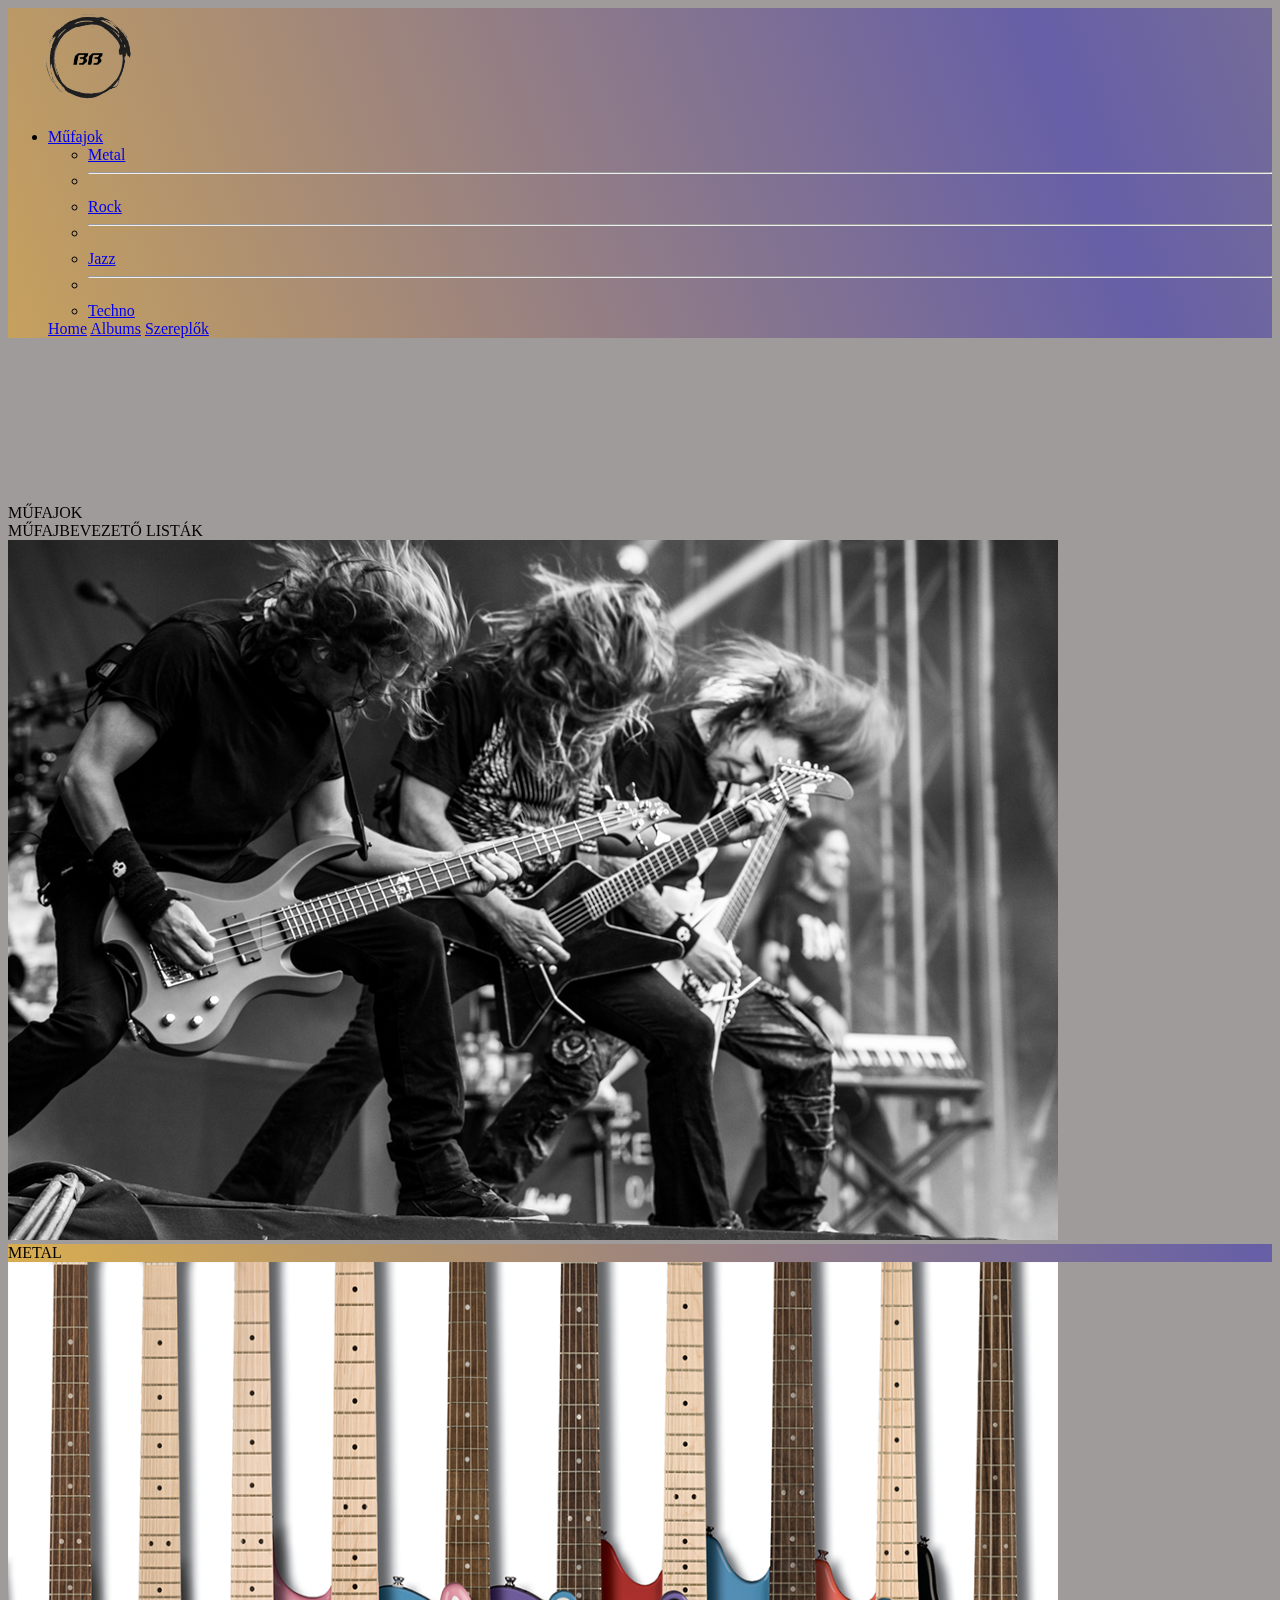
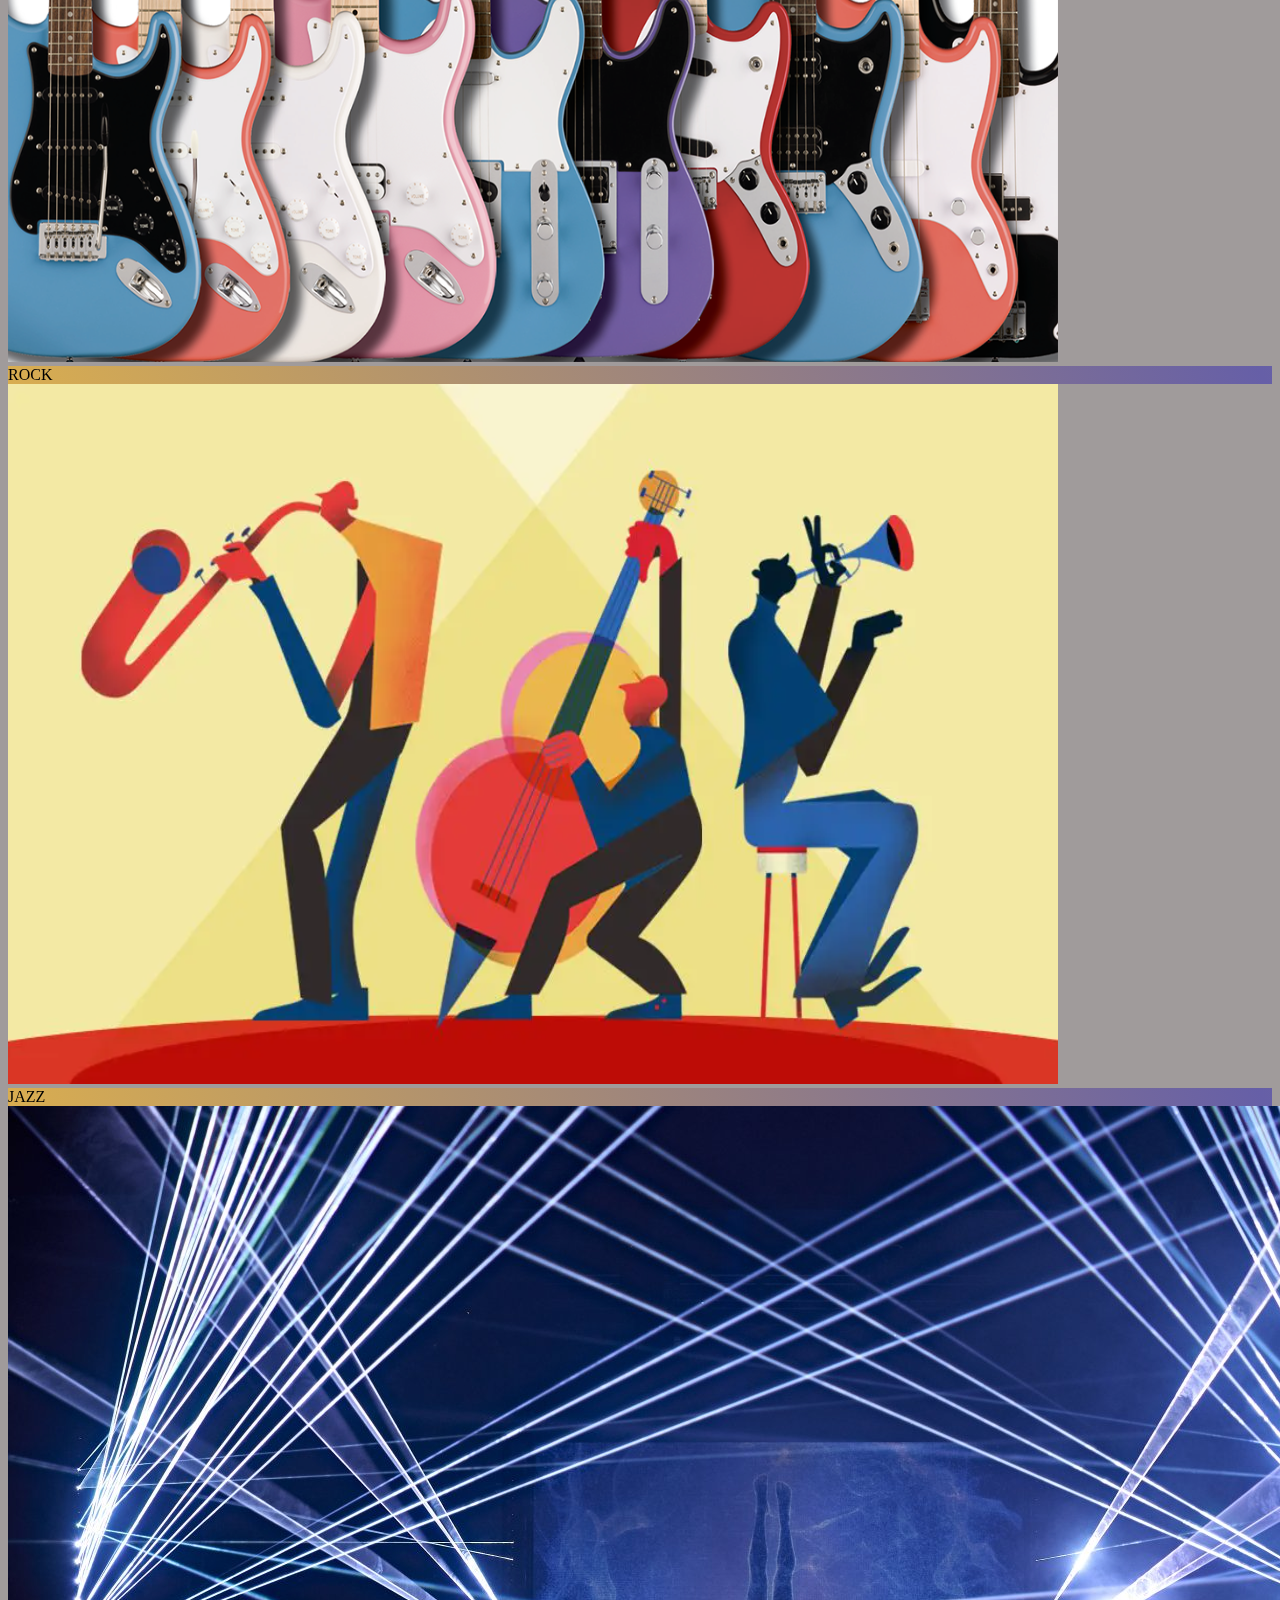
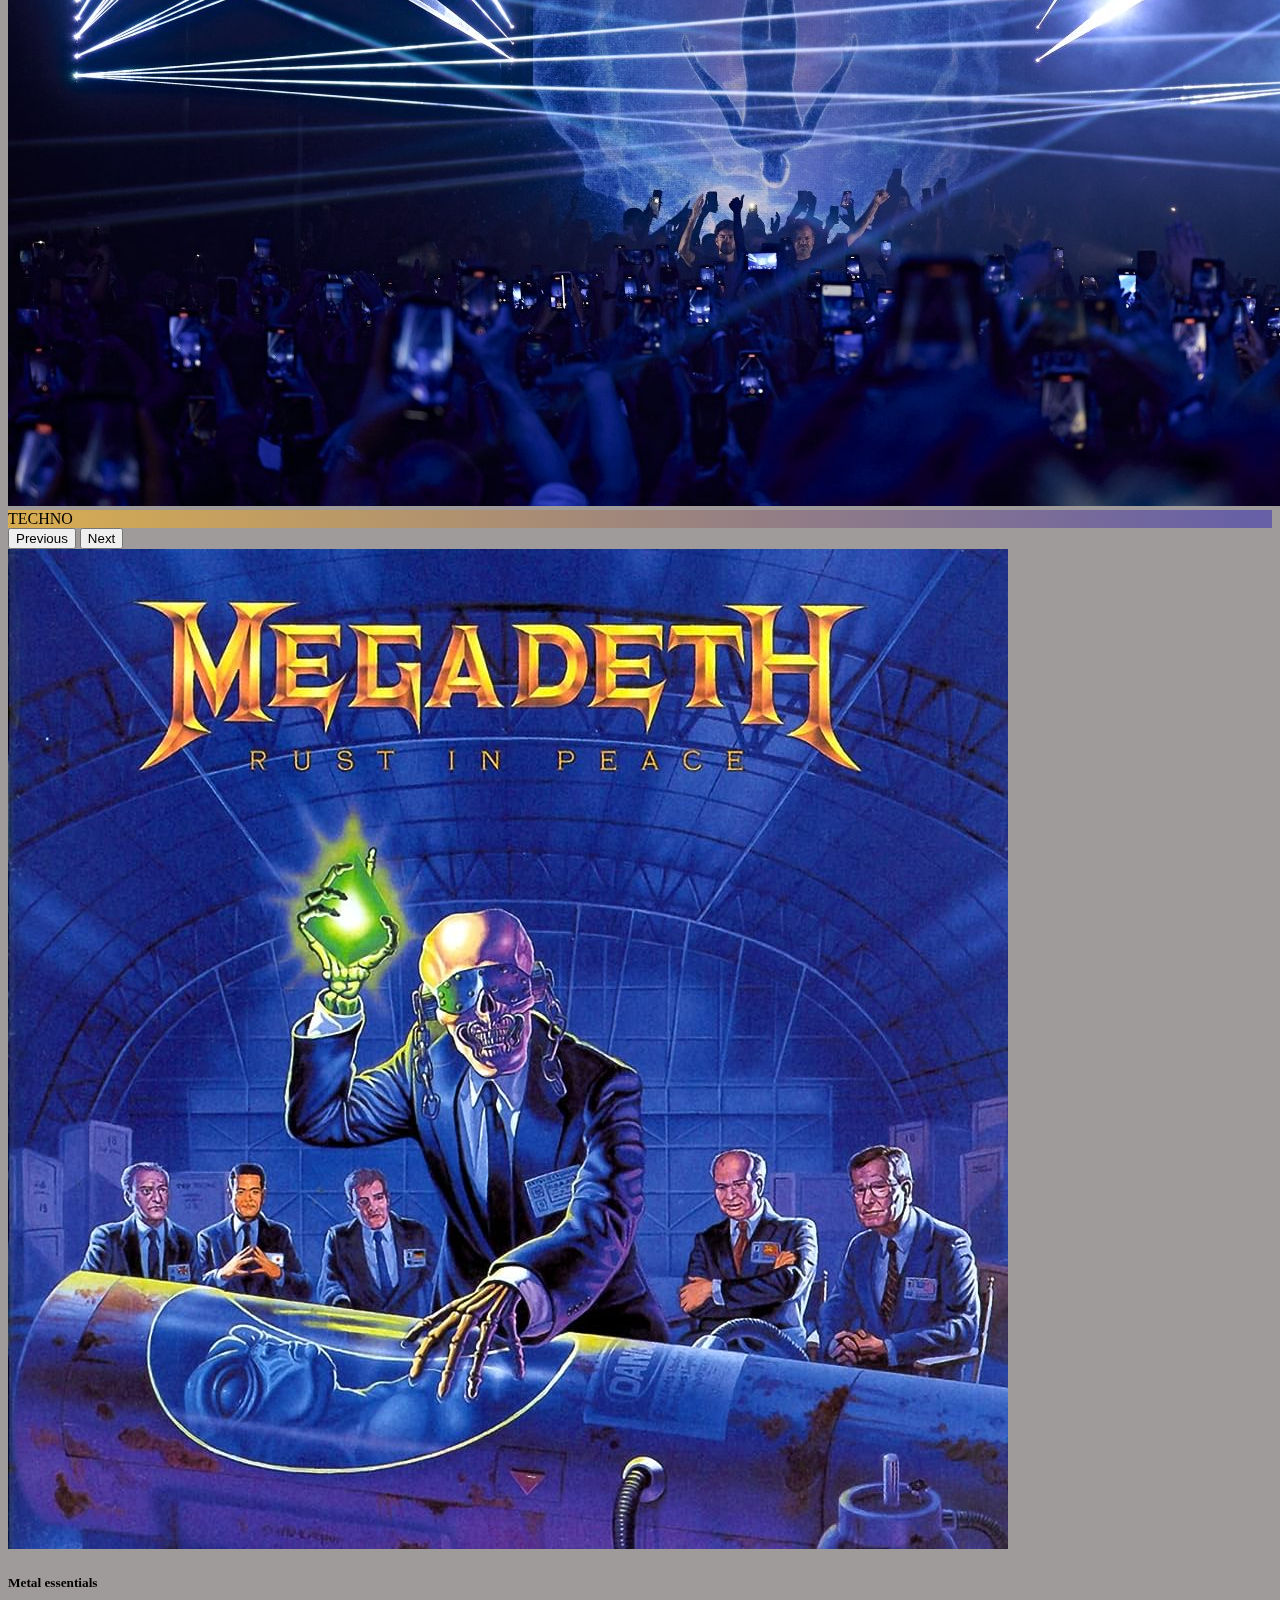
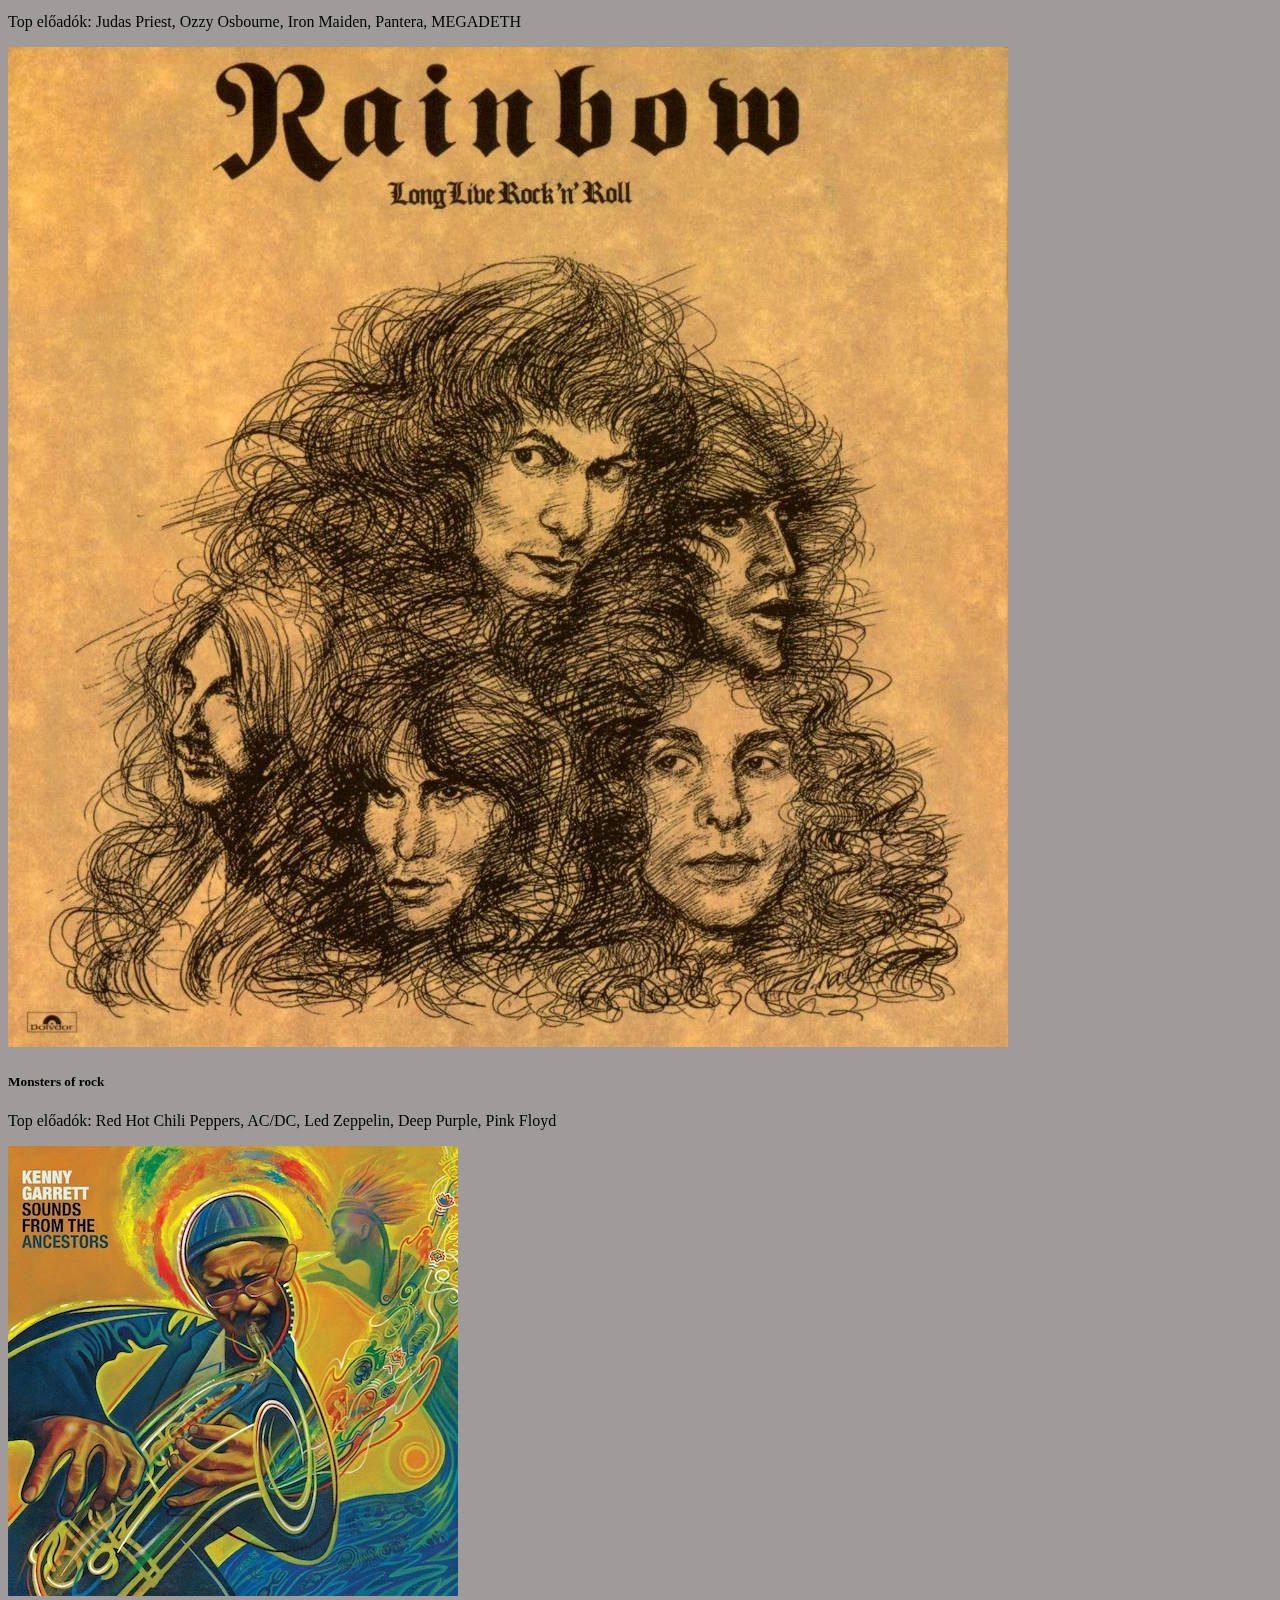
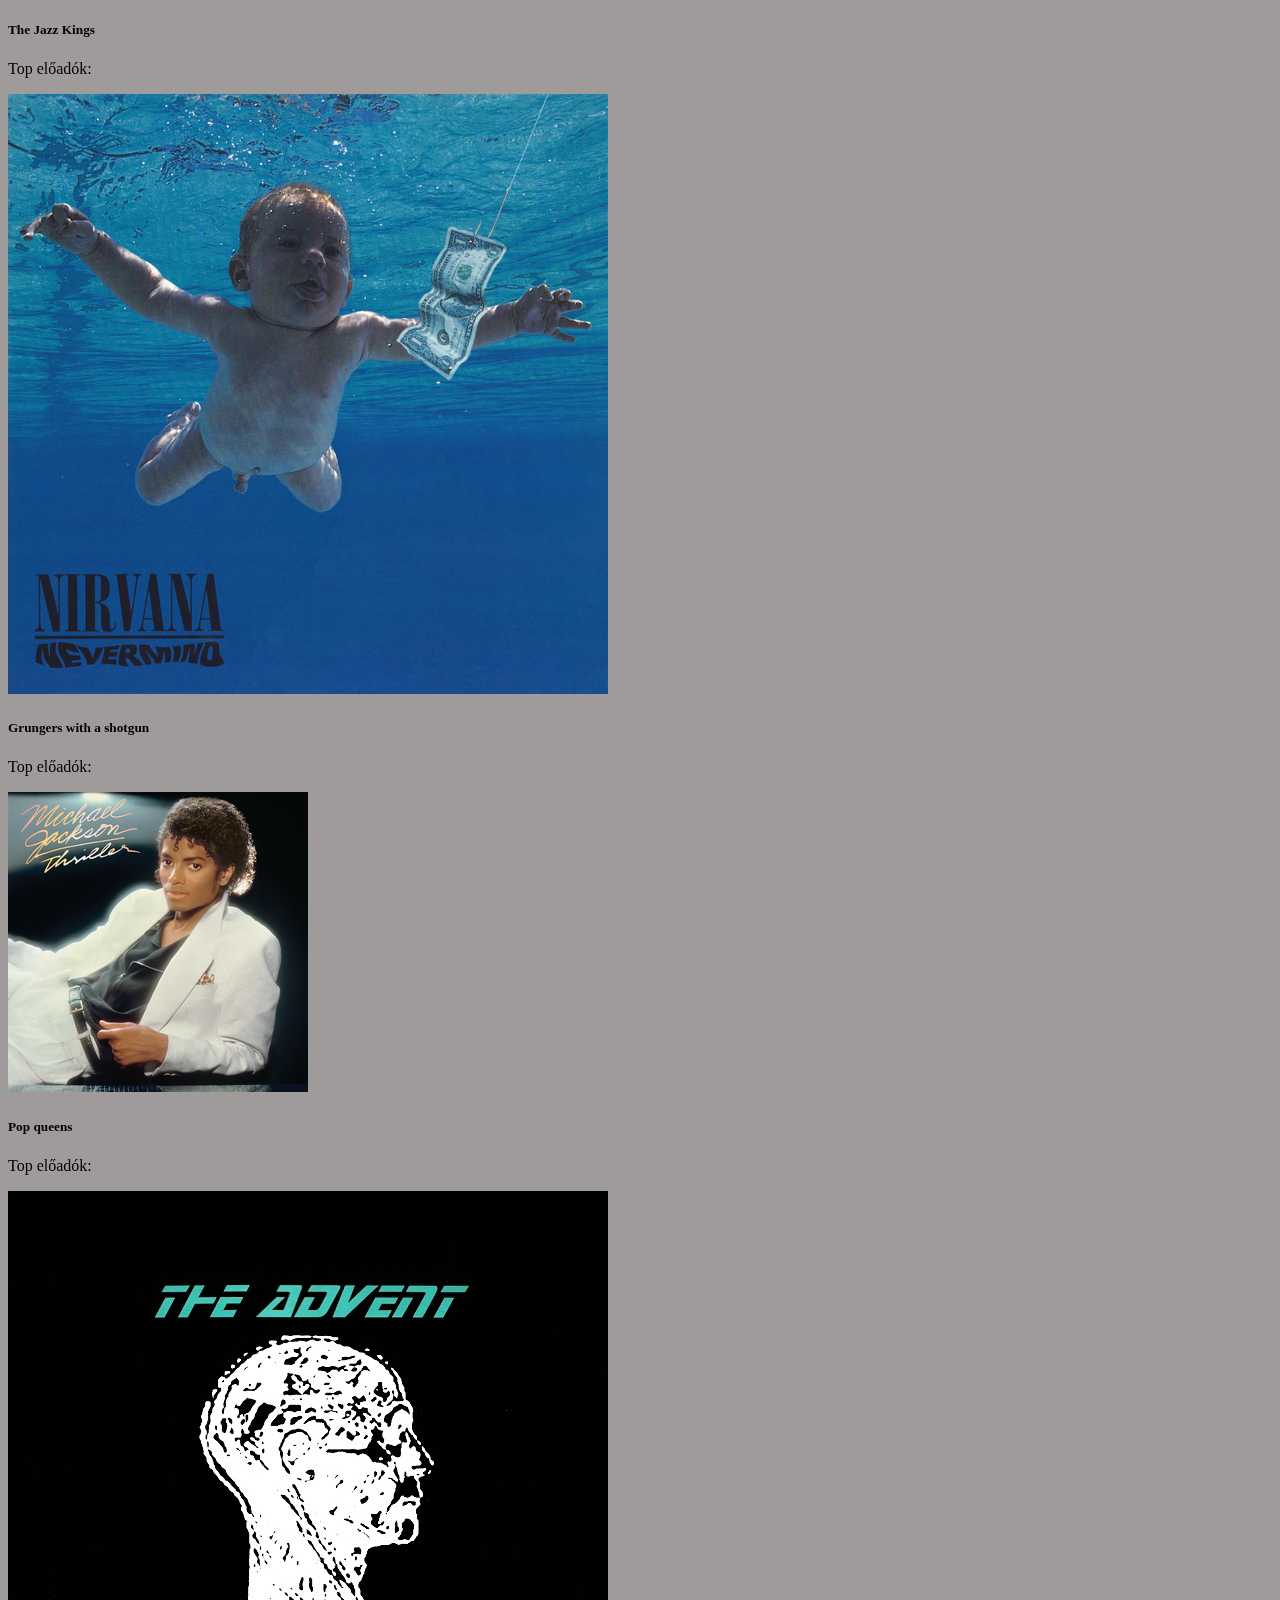
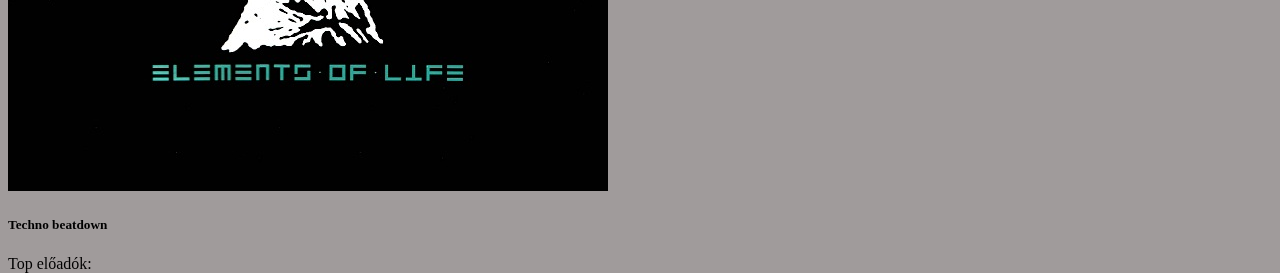
==== albums.html @ f5b14866 "Merge branch 'main' of https://github.com/farkasadamattila/python_csapatmunka" ====
<!doctype html>
<html lang="en">
  <head>
    <meta charset="utf-8">
    <meta name="viewport" content="width=device-width, initial-scale=1">
    <title>Albums</title>
    <link rel="shortcut icon" href="images_videos/BeatBazaar_Logo.png" type="image/x-icon">
    <link rel="stylesheet" href="style.css">
    <link href="https://cdn.jsdelivr.net/npm/bootstrap@5.3.0-alpha3/dist/css/bootstrap.min.css" rel="stylesheet" integrity="sha384-KK94CHFLLe+nY2dmCWGMq91rCGa5gtU4mk92HdvYe+M/SXH301p5ILy+dN9+nJOZ" crossorigin="anonymous">
  </head>
  <video id="background-video" autoplay loop muted >
    <source src="images_videos/pexels_videos_1692701 (2160p).mp4" type="video/mp4">
  </video> 
      <body style="background-color: #a09b9b;">
        <nav class="navbar fixed-top background navbar-expand-lg bg-body-tertiary ">
          <div class="container-fluid ">
              <span class="navbar-text">
              </span>
              <a href="index.html"><img src="images_videos/BB_Logo.png" class="" alt="The shortened version of the BeatBazaar logo" width="160" height="100"></a>
                

            
              <div class="collapse navbar-collapse" id="navbarText">
                  <ul class=" nav-underline navbar-nav ms-auto mb-2 mb-lg-0">
                    <li class="nav-item dropdown">
                      <a class="nav-link dropdown-toggle" href="#" role="button" data-bs-toggle="dropdown" aria-expanded="false">
                        Műfajok
                      </a>
                      <ul class="dropdown-menu">
                        <li><a class="dropdown-item" href="#">Metal</a></li>
                        <li><hr class="dropdown-divider"></li>
                        <li><a class="dropdown-item" href="#">Rock</a></li>
                        <li><hr class="dropdown-divider"></li>
                        <li><a class="dropdown-item" href="#">Jazz</a></li>
                        <li><hr class="dropdown-divider"></li>
                        <li><a class="dropdown-item" href="#">Techno</a></li>
                      </ul>
                    </li>
                      <a class="nav-link" aria-current="page" href="index.html">Home</a>
                      <a class="nav-link me-2 ms-2 active" href="albums.html">Albums</a>
                      <a class="nav-link" href="creators.html">Szereplők</a>
                  </ul>
              </div>
          </div>
      </nav>
          
          <div class="main">
            
            <div class="container text-center padding text-light">
              <div class="row padding">
                <div class="col-xl-6 col-md-12 fs-1 ">
                MŰFAJOK
              </div>
                <div class="col-xl-6 col-md-12 fs-1 pb-3 ">
                MŰFAJBEVEZETŐ LISTÁK
                </div>
              </div>
              <div class="row">
                <div class="col-xl-6 col-md-12 pe-5">
                  
                    <div id="carouselExampleCaptions" class="carousel slide">
                      <div class="carousel-inner">
                        <div class="carousel-item active">
                          <img src="images_videos/metal1.png" class="d-block w-100 rounded border-light border border-5" alt="...">
                          <div>
                            <div class="btn border border-light rounded-pill text-light mt-4 fs-1 ps-5 pe-5 background text-light border-3">METAL</div>
                          </div>
                        </div>
                        <div class="carousel-item">
                          <img src="images_videos/besz.png" class="d-block w-100 rounded border-light border border-5" alt="...">
                          <div>
                            <div class="btn border border-light rounded-pill text-light mt-4 fs-1 ps-5 pe-5 background text-light border-3">ROCK</div>
                          </div>
                        </div>
                        <div class="carousel-item">
                          <img src="images_videos/jazz.png" class="d-block w-100 rounded border-light border-5 border" alt="...">
                          <div>
                            <div class="btn border border-light rounded-pill text-light mt-4 fs-1 ps-5 pe-5 background text-light border-3">JAZZ</div>
                          </div>
                        </div>
                        <div class="carousel-item">
                          <img src="images_videos/techno.png" class="d-block w-100 rounded border-light border-5 border" alt="...">
                          <div>
                            <div class="btn border border-light rounded-pill text-light mt-4 fs-1 ps-5 pe-5 background text-light border-3">TECHNO</div>
                          </div>
                        </div>
                      </div>
                      <button class="carousel-control-prev" type="button" data-bs-target="#carouselExampleCaptions" data-bs-slide="prev">
                        <span class="carousel-control-prev-icon" aria-hidden="true"></span>
                        <span class="visually-hidden">Previous</span>
                      </button>
                      <button class="carousel-control-next" type="button" data-bs-target="#carouselExampleCaptions" data-bs-slide="next">
                        <span class="carousel-control-next-icon" aria-hidden="true"></span>
                        <span class="visually-hidden">Next</span>
                      </button>
                    </div>
              </div>
              <div class="col-xl-6 col-md-12">
                <div class="row ">
                  <div class="col-xl-6 col-12 mb-4 mt-3">
                    <div class="card" >
                      <img src="images_videos/rustinpiece.png" class="card-img-top" alt="...">
                      <div class="card-body">
                        <h5 class="card-title">Metal essentials</h5>
                        <p class="card-text">Top előadók: Judas Priest, Ozzy Osbourne, Iron Maiden, Pantera, MEGADETH</p>
                        
                      </div>
                    </div>
                  </div>
                  <div class="col-xl-6 col-12 mb-4 mt-3">
                    <div class="card">
                      <img src="images_videos/rockandroll.png" class="card-img-top" alt="...">
                      <div class="card-body">
                        <h5 class="card-title">Monsters of rock</h5>
                        <p class="card-text">Top előadók: Red Hot Chili Peppers, AC/DC, Led Zeppelin, Deep Purple, Pink Floyd</p>
                        
                      </div>
                    </div>
                  </div>
                </div>
                <div class="row">
                  <div class="col-xl-6 col-12 mb-4">
                    <div class="card" >
                      <img src="images_videos/jazzalbum.png" class="card-img-top" alt="...">
                      <div class="card-body">
                        <h5 class="card-title">The Jazz Kings</h5>
                        <p class="card-text">Top előadók: </p>
                        
                      </div>
                    </div>
                  </div>
                  <div class="col-xl-6 col-12 mb-4">
                    <div class="card">
                      <img src="images_videos/nevermind.png" class="card-img-top" alt="...">
                      <div class="card-body">
                        <h5 class="card-title">Grungers with a shotgun</h5>
                        <p class="card-text">Top előadók: </p>
                        
                      </div>
                    </div>
                  </div>
                </div>

                <div class="row">
                  <div class="col-xl-6 col-12 mb-4">
                    <div class="card" >
                      <img src="images_videos/thriller.png" class="card-img-top" alt="...">
                      <div class="card-body">
                        <h5 class="card-title">Pop queens</h5>
                        <p class="card-text">Top előadók: </p>
                      
                      </div>
                    </div>
                  </div>
                  <div class="col-xl-6 col-12 mb-4">
                    <div class="card">
                      <img src="images_videos/technoalbum.png" class="card-img-top" alt="...">
                      <div class="card-body">
                        <h5 class="card-title">Techno beatdown</h5>
                        <p class="card-text">Top előadók: </p>
                        
                      </div>
                    </div>
                  </div>
                </div>
              </div>
          </div>
          </div>
          </div>
          </div>

    <script src="script.js"></script>
          <script src="https://cdn.jsdelivr.net/npm/bootstrap@5.3.0-alpha3/dist/js/bootstrap.bundle.min.js" integrity="sha384-ENjdO4Dr2bkBIFxQpeoTz1HIcje39Wm4jDKdf19U8gI4ddQ3GYNS7NTKfAdVQSZe" crossorigin="anonymous"></script>
  </body>
    </html>
---- style.css ----
.background {
    height: auto;
    width: auto;
    background: linear-gradient(70deg, #daae4f, #665fa7, #bdaa4f, #665fa7);
    background-size: 300% 300%;
    animation: color 12s ease-in-out infinite;
}

@keyframes color {
    0% {
        background-position: 0 50%;
    }
    50% {
        background-position: 100% 50%;
    }
    0% {
        background-position: 0 50%;
    }
}

body {
    background-color:#a09b9b;
    height: 100vh;
}

.image-text-container {
    display: flex;
    align-items: center; 
    margin-top: 200px;/* if you want to align them vertically */
    margin-left: 300px;
}


.Big_Logo {
    margin-right: 20px; /* if you want some space between the image and the text */
}

#background-video {
    width: 100vw;
    height: 100vh;
    object-fit: cover;
    position: fixed;
    left: 0;
    right: 0;
    top: 0;
    bottom: 0;
    z-index: -1;
}

.padding {
    padding-top: 75px;
}
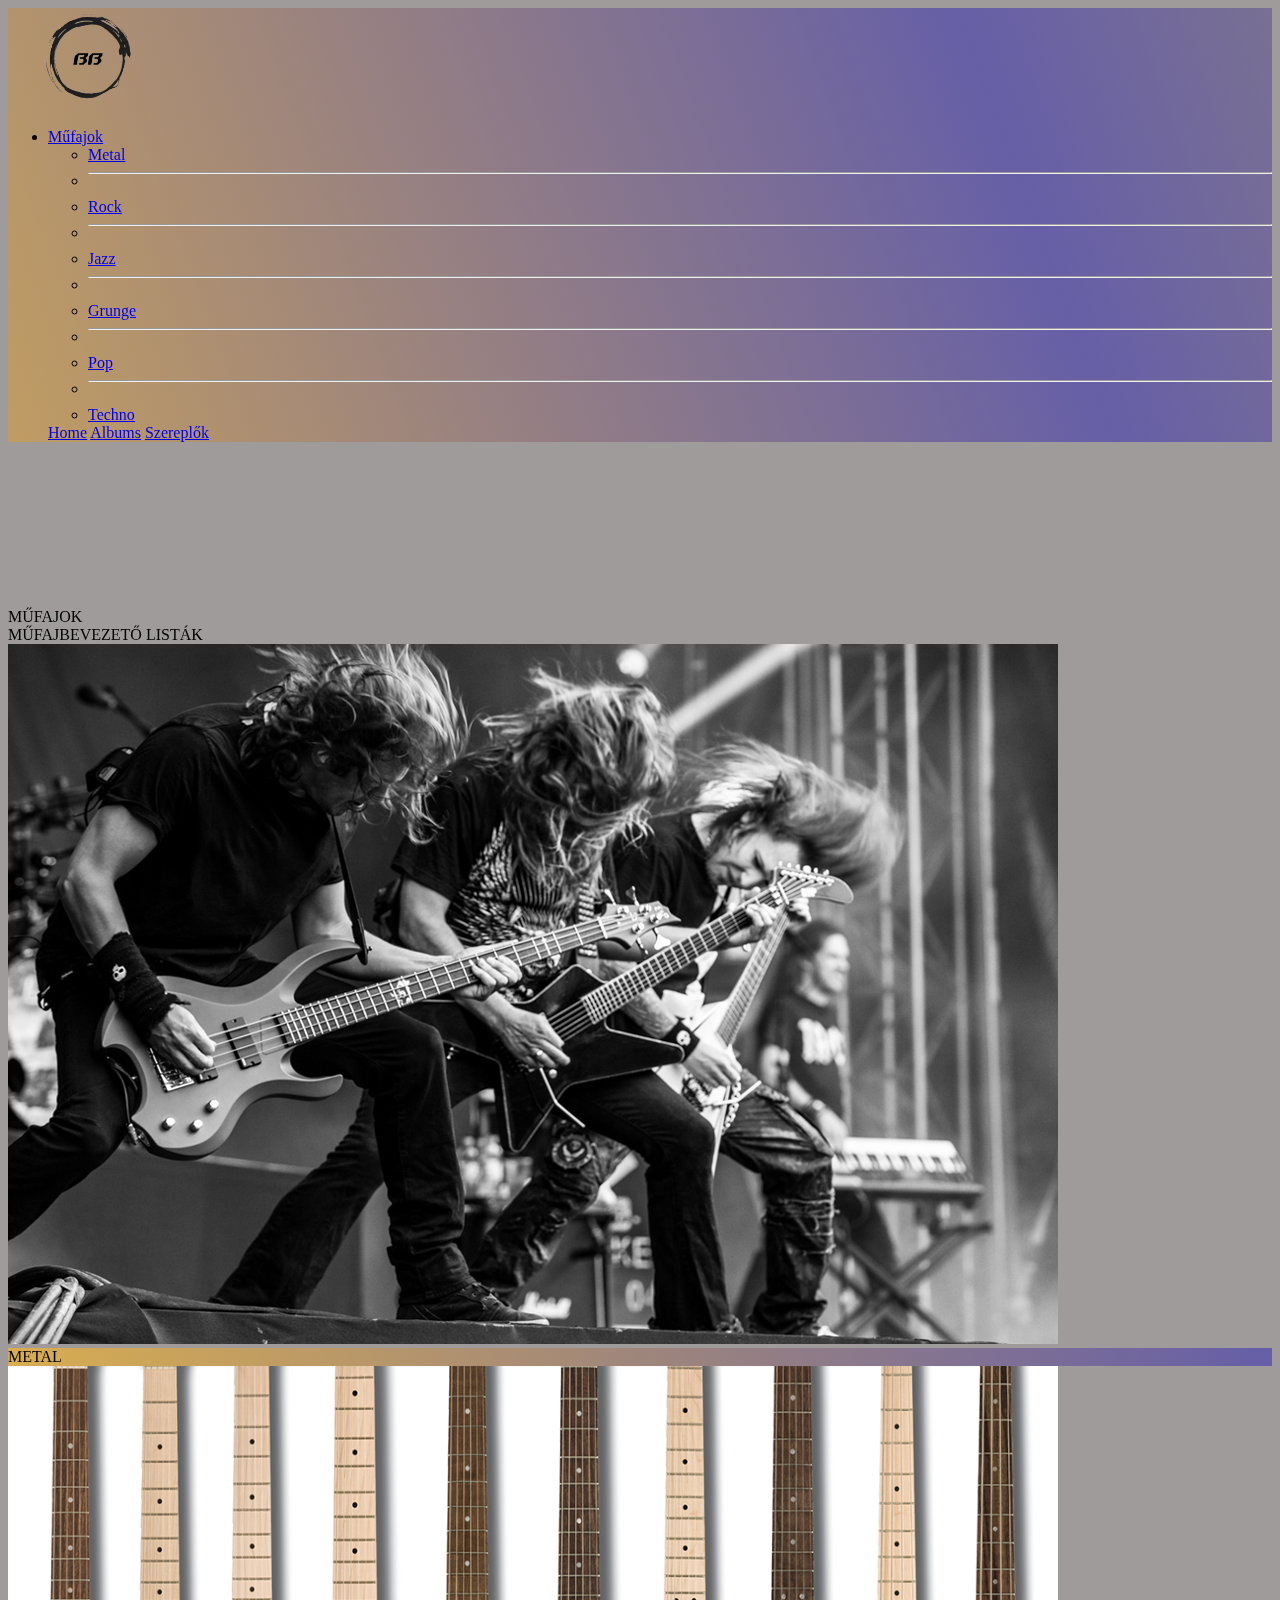
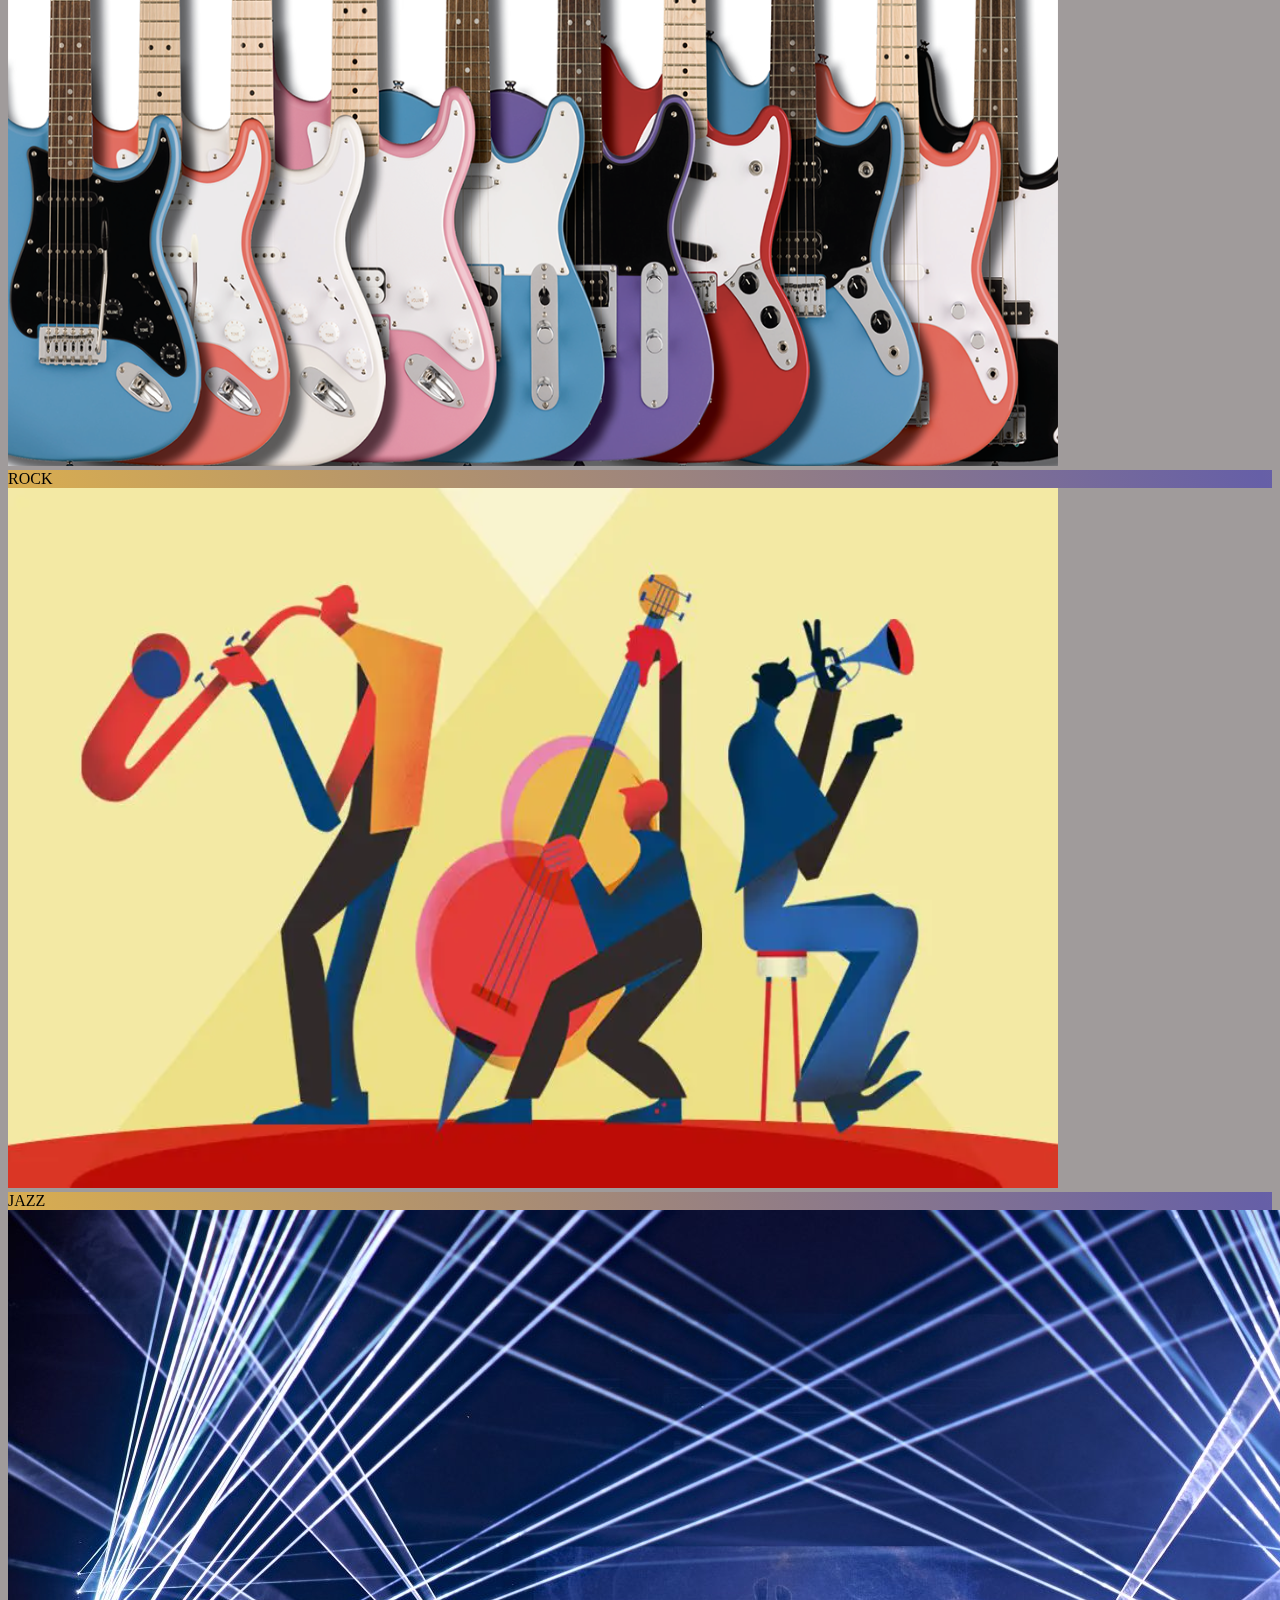
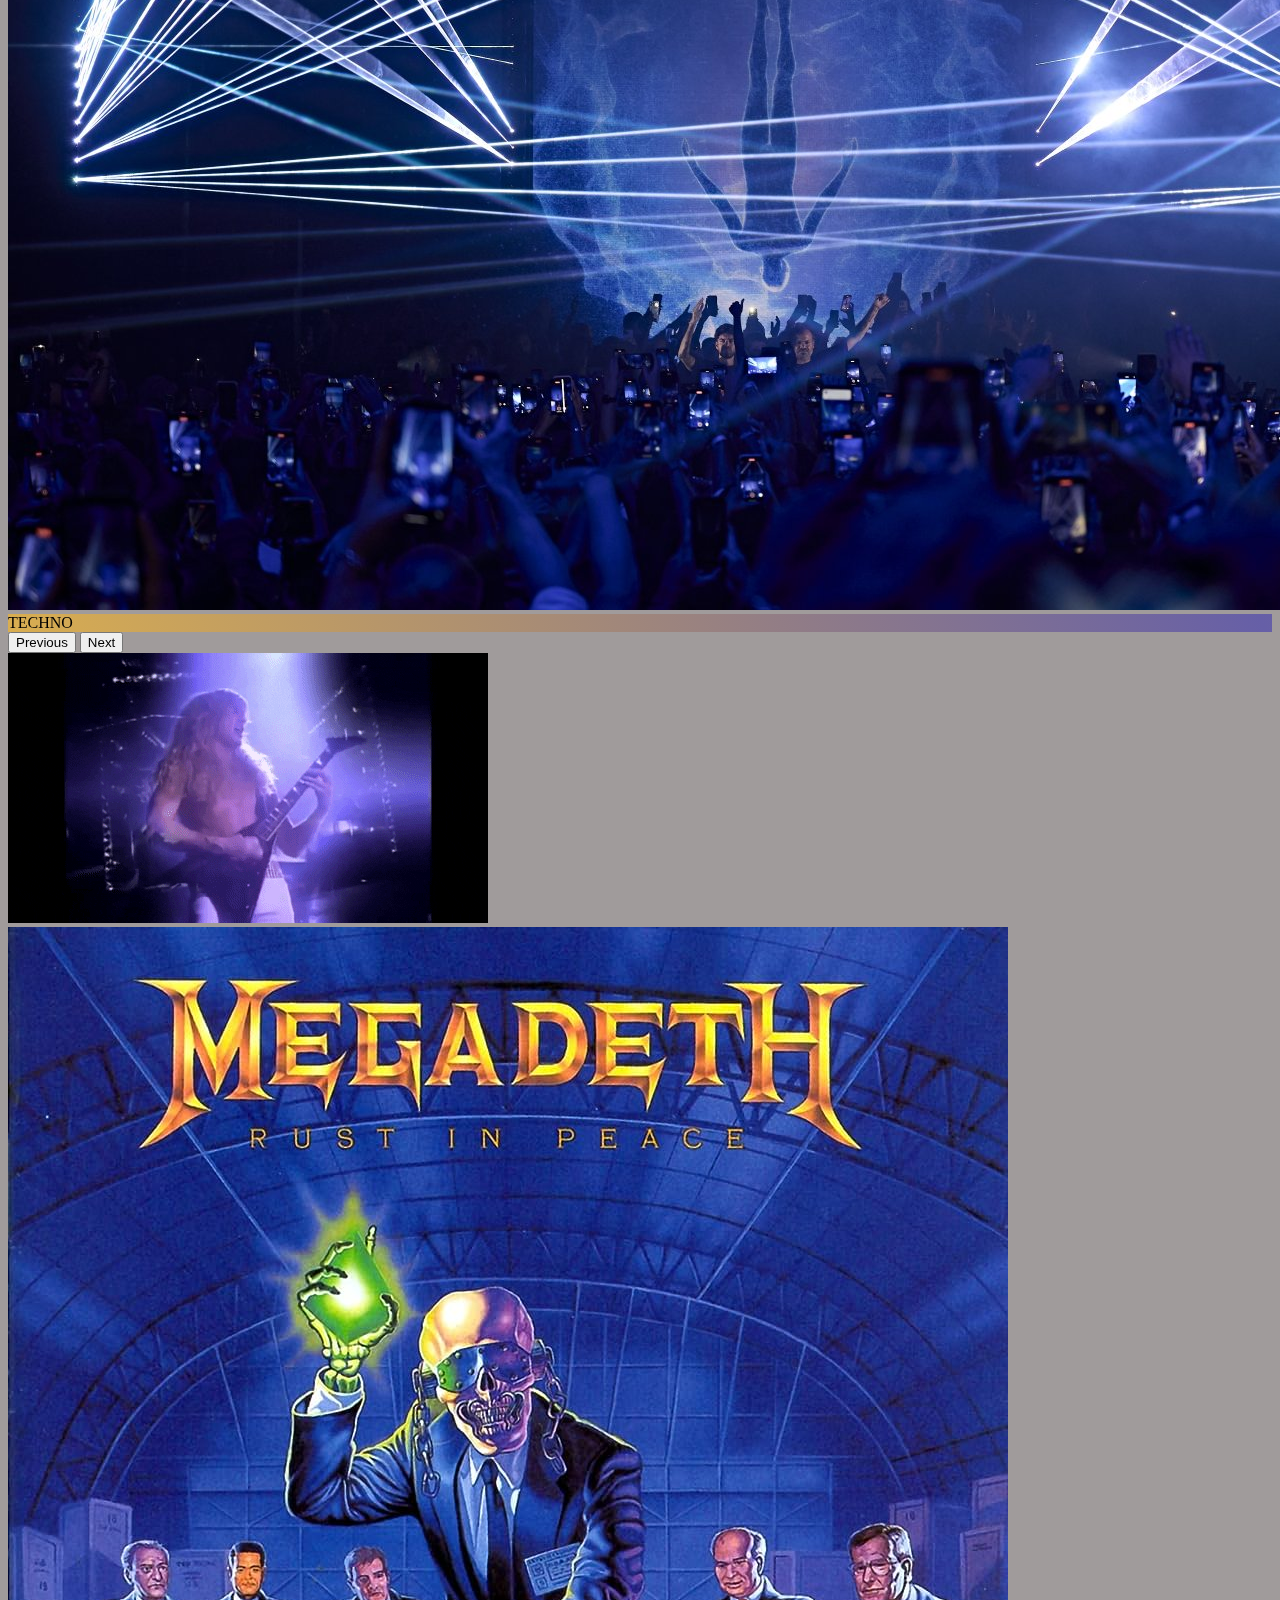
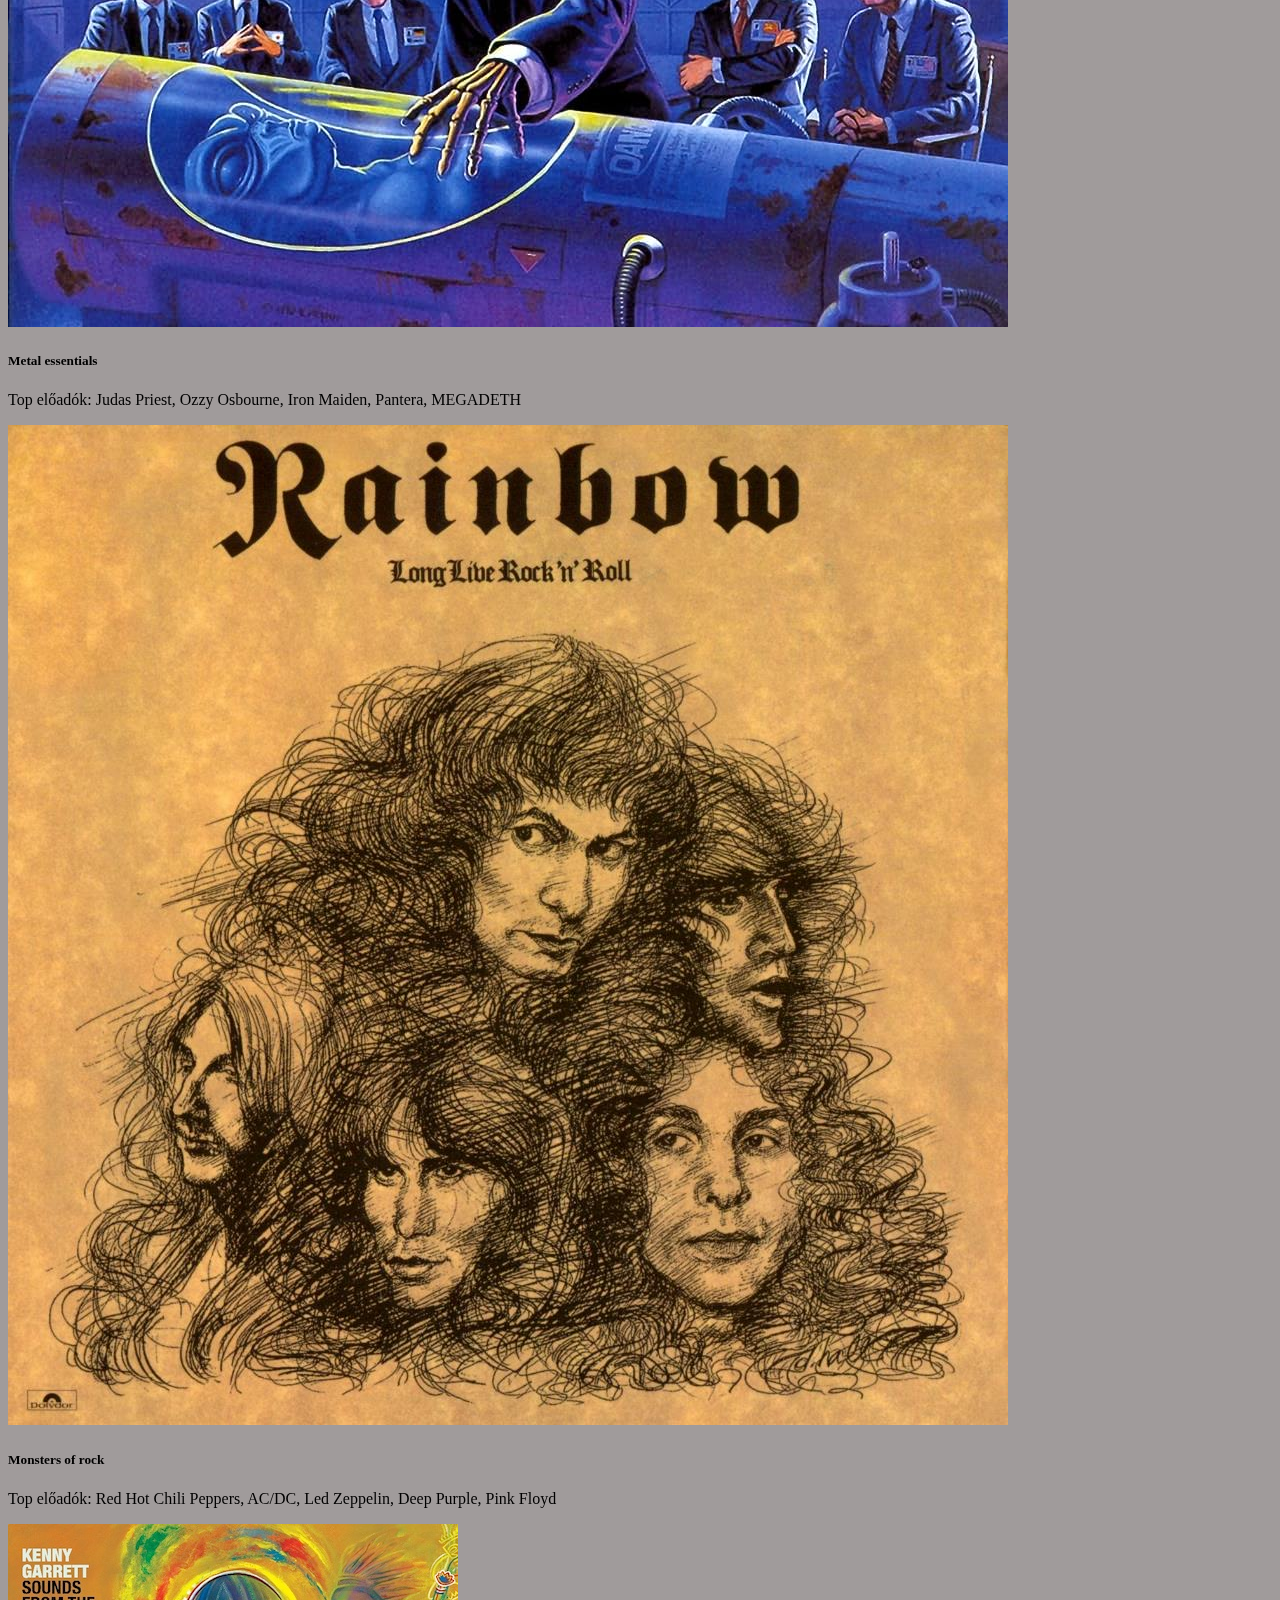
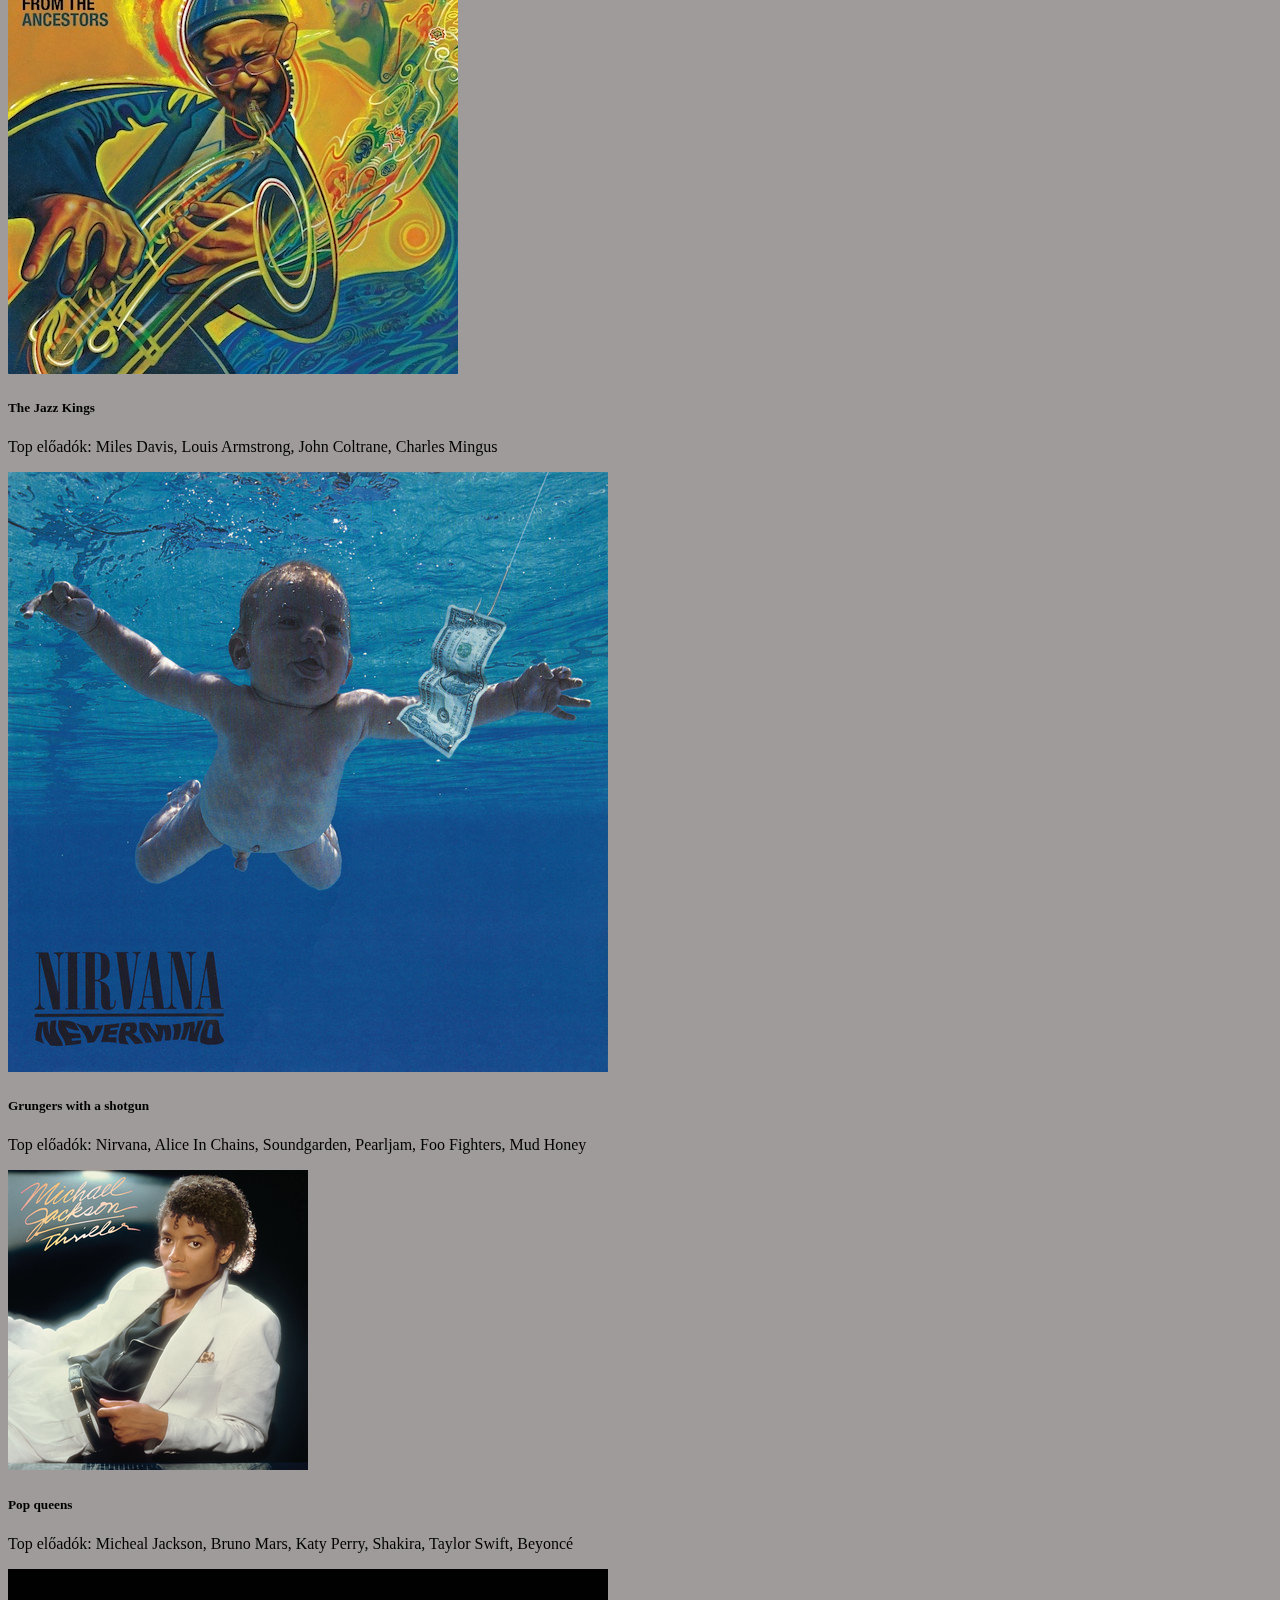
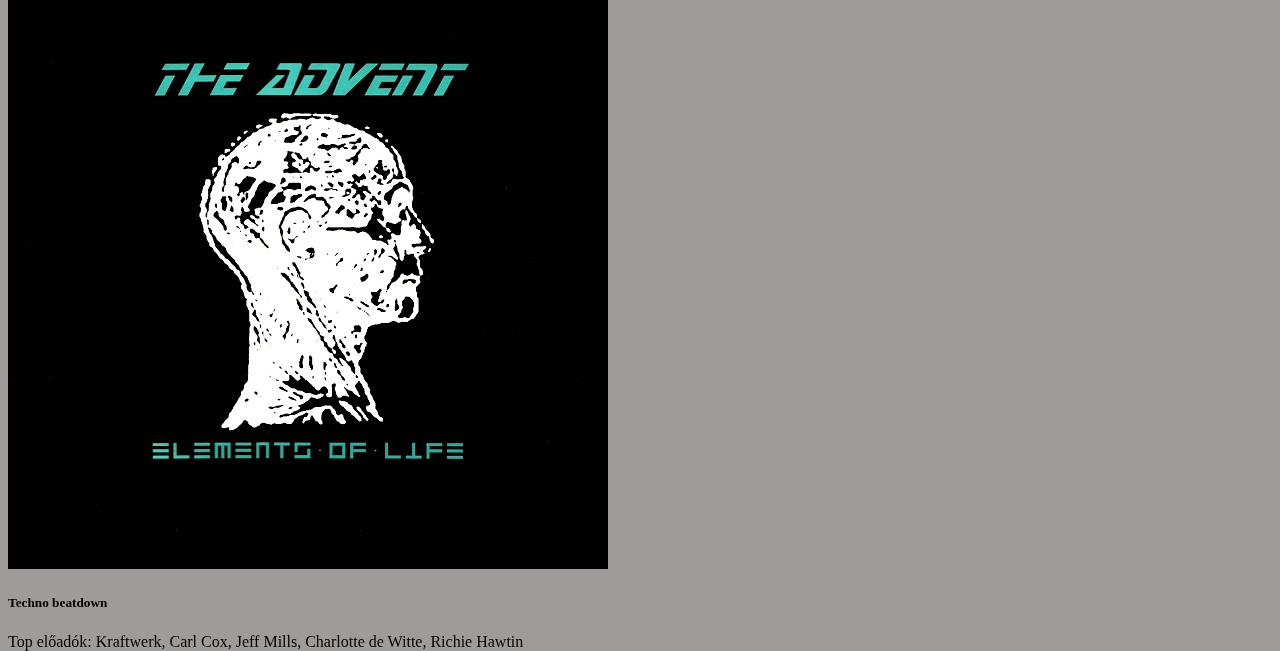
==== commit 63a0528c: "#1 albums.html in progress" ====
--- a/albums.html
+++ b/albums.html
@@ -17,9 +17,7 @@
               <span class="navbar-text">
               </span>
               <a href="index.html"><img src="images_videos/BB_Logo.png" class="" alt="The shortened version of the BeatBazaar logo" width="160" height="100"></a>
-                
-
-            
+ 
               <div class="collapse navbar-collapse" id="navbarText">
                   <ul class=" nav-underline navbar-nav ms-auto mb-2 mb-lg-0">
                     <li class="nav-item dropdown">
@@ -32,6 +30,10 @@
                         <li><a class="dropdown-item" href="#">Rock</a></li>
                         <li><hr class="dropdown-divider"></li>
                         <li><a class="dropdown-item" href="#">Jazz</a></li>
+                        <li><hr class="dropdown-divider"></li>
+                        <li><a class="dropdown-item" href="#">Grunge</a></li>
+                        <li><hr class="dropdown-divider"></li>
+                        <li><a class="dropdown-item" href="#">Pop</a></li>
                         <li><hr class="dropdown-divider"></li>
                         <li><a class="dropdown-item" href="#">Techno</a></li>
                       </ul>
@@ -93,6 +95,9 @@
                         <span class="carousel-control-next-icon" aria-hidden="true"></span>
                         <span class="visually-hidden">Next</span>
                       </button>
+                      <div>
+                        <img src="images_videos/shirtlessdavemustaine.gif" alt="">
+                      </div>
                     </div>
               </div>
               <div class="col-xl-6 col-md-12">
@@ -124,7 +129,7 @@
                       <img src="images_videos/jazzalbum.png" class="card-img-top" alt="...">
                       <div class="card-body">
                         <h5 class="card-title">The Jazz Kings</h5>
-                        <p class="card-text">Top előadók: </p>
+                        <p class="card-text">Top előadók: Miles Davis, Louis Armstrong, John Coltrane, Charles Mingus</p>
                         
                       </div>
                     </div>
@@ -134,7 +139,7 @@
                       <img src="images_videos/nevermind.png" class="card-img-top" alt="...">
                       <div class="card-body">
                         <h5 class="card-title">Grungers with a shotgun</h5>
-                        <p class="card-text">Top előadók: </p>
+                        <p class="card-text">Top előadók: Nirvana, Alice In Chains, Soundgarden, Pearljam, Foo Fighters, Mud Honey</p>
                         
                       </div>
                     </div>
@@ -147,7 +152,7 @@
                       <img src="images_videos/thriller.png" class="card-img-top" alt="...">
                       <div class="card-body">
                         <h5 class="card-title">Pop queens</h5>
-                        <p class="card-text">Top előadók: </p>
+                        <p class="card-text">Top előadók: Micheal Jackson, Bruno Mars, Katy Perry, Shakira, Taylor Swift, Beyoncé</p>
                       
                       </div>
                     </div>
@@ -157,7 +162,7 @@
                       <img src="images_videos/technoalbum.png" class="card-img-top" alt="...">
                       <div class="card-body">
                         <h5 class="card-title">Techno beatdown</h5>
-                        <p class="card-text">Top előadók: </p>
+                        <p class="card-text">Top előadók: Kraftwerk, Carl Cox, Jeff Mills, Charlotte de Witte, Richie Hawtin</p>
                         
                       </div>
                     </div>
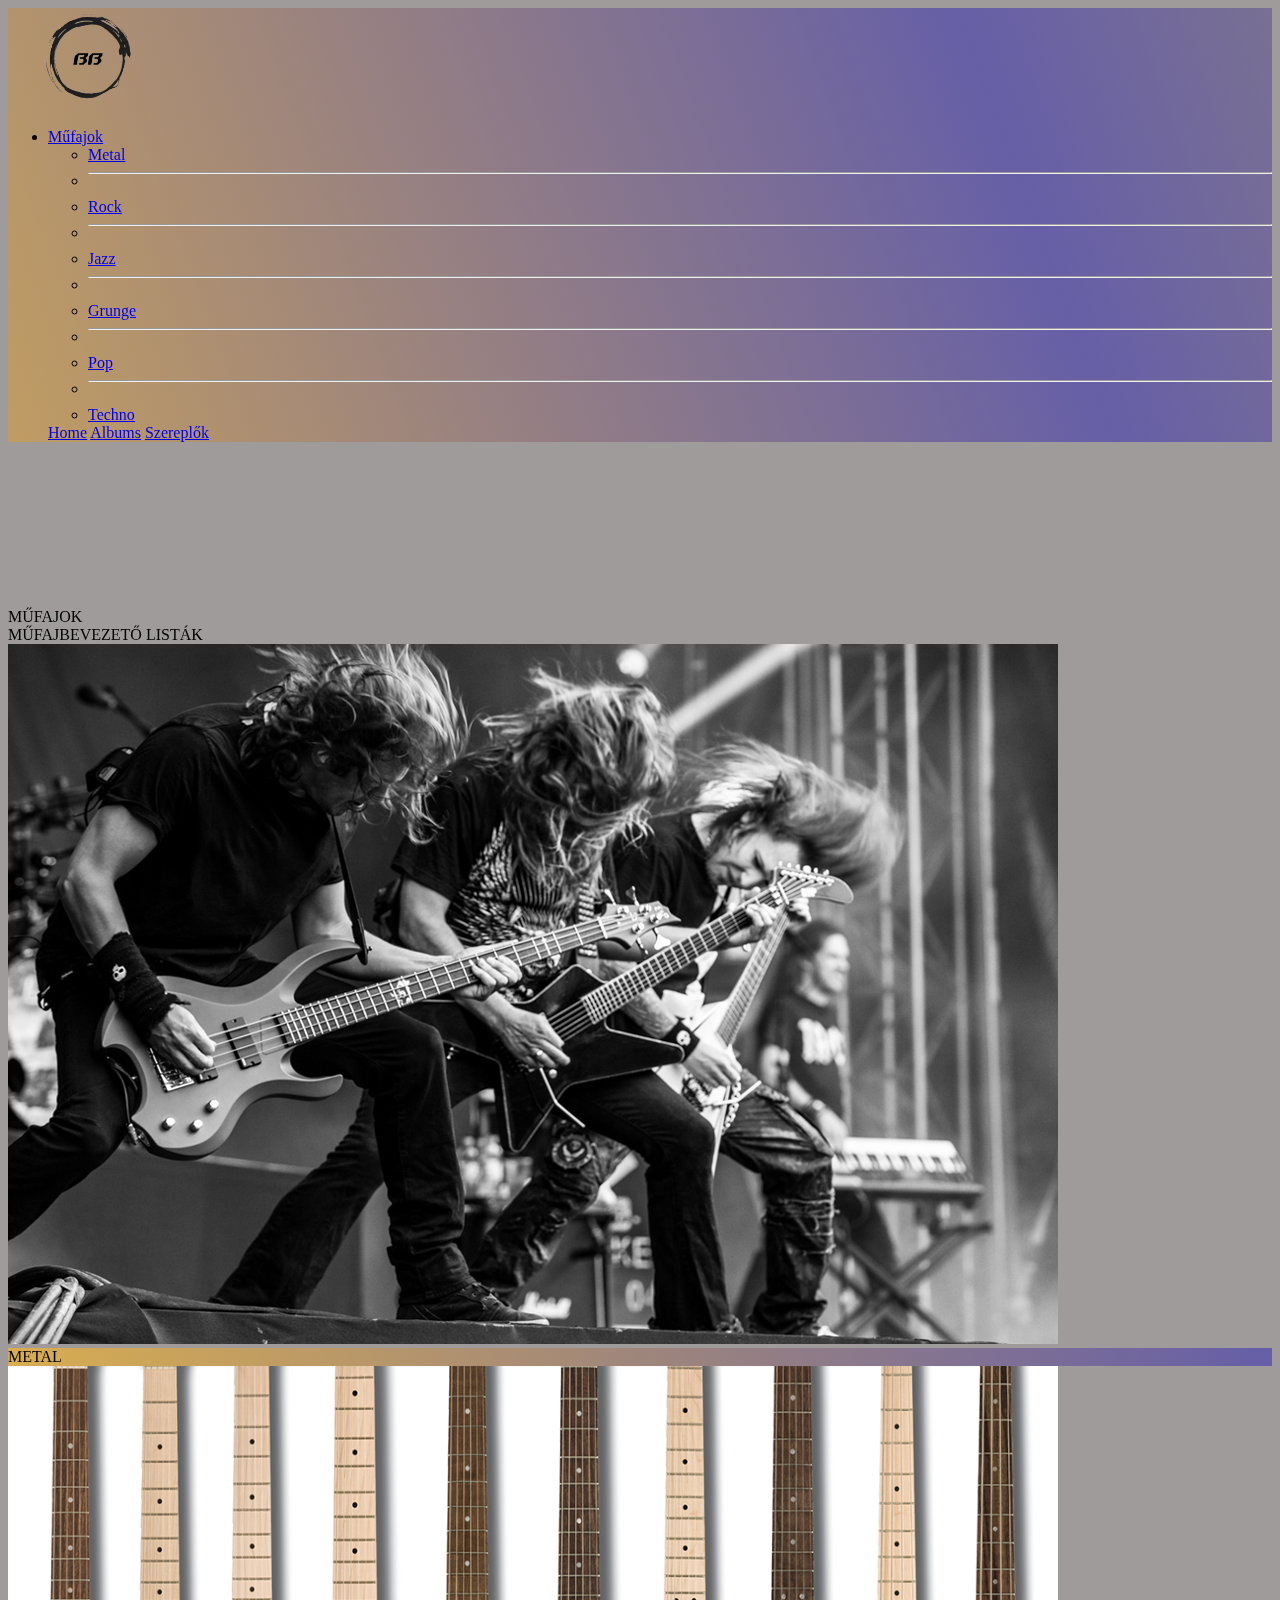
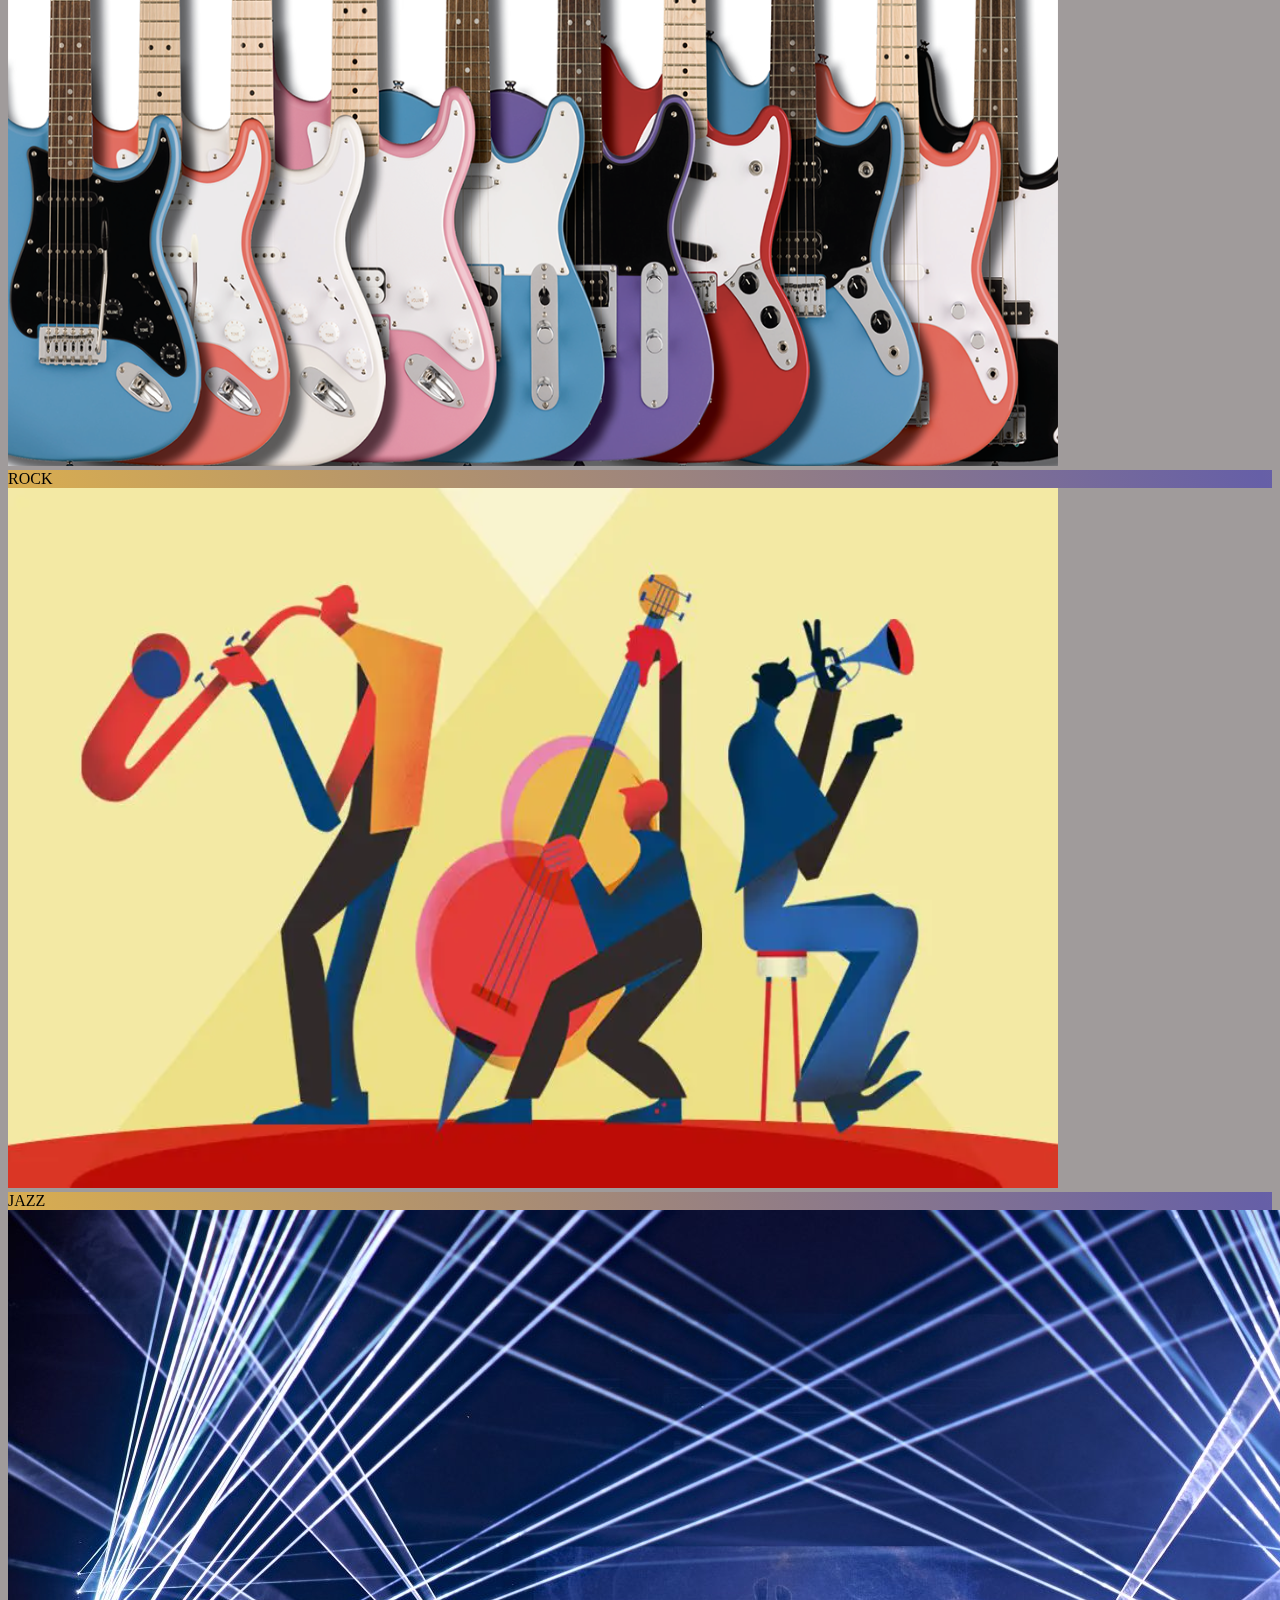
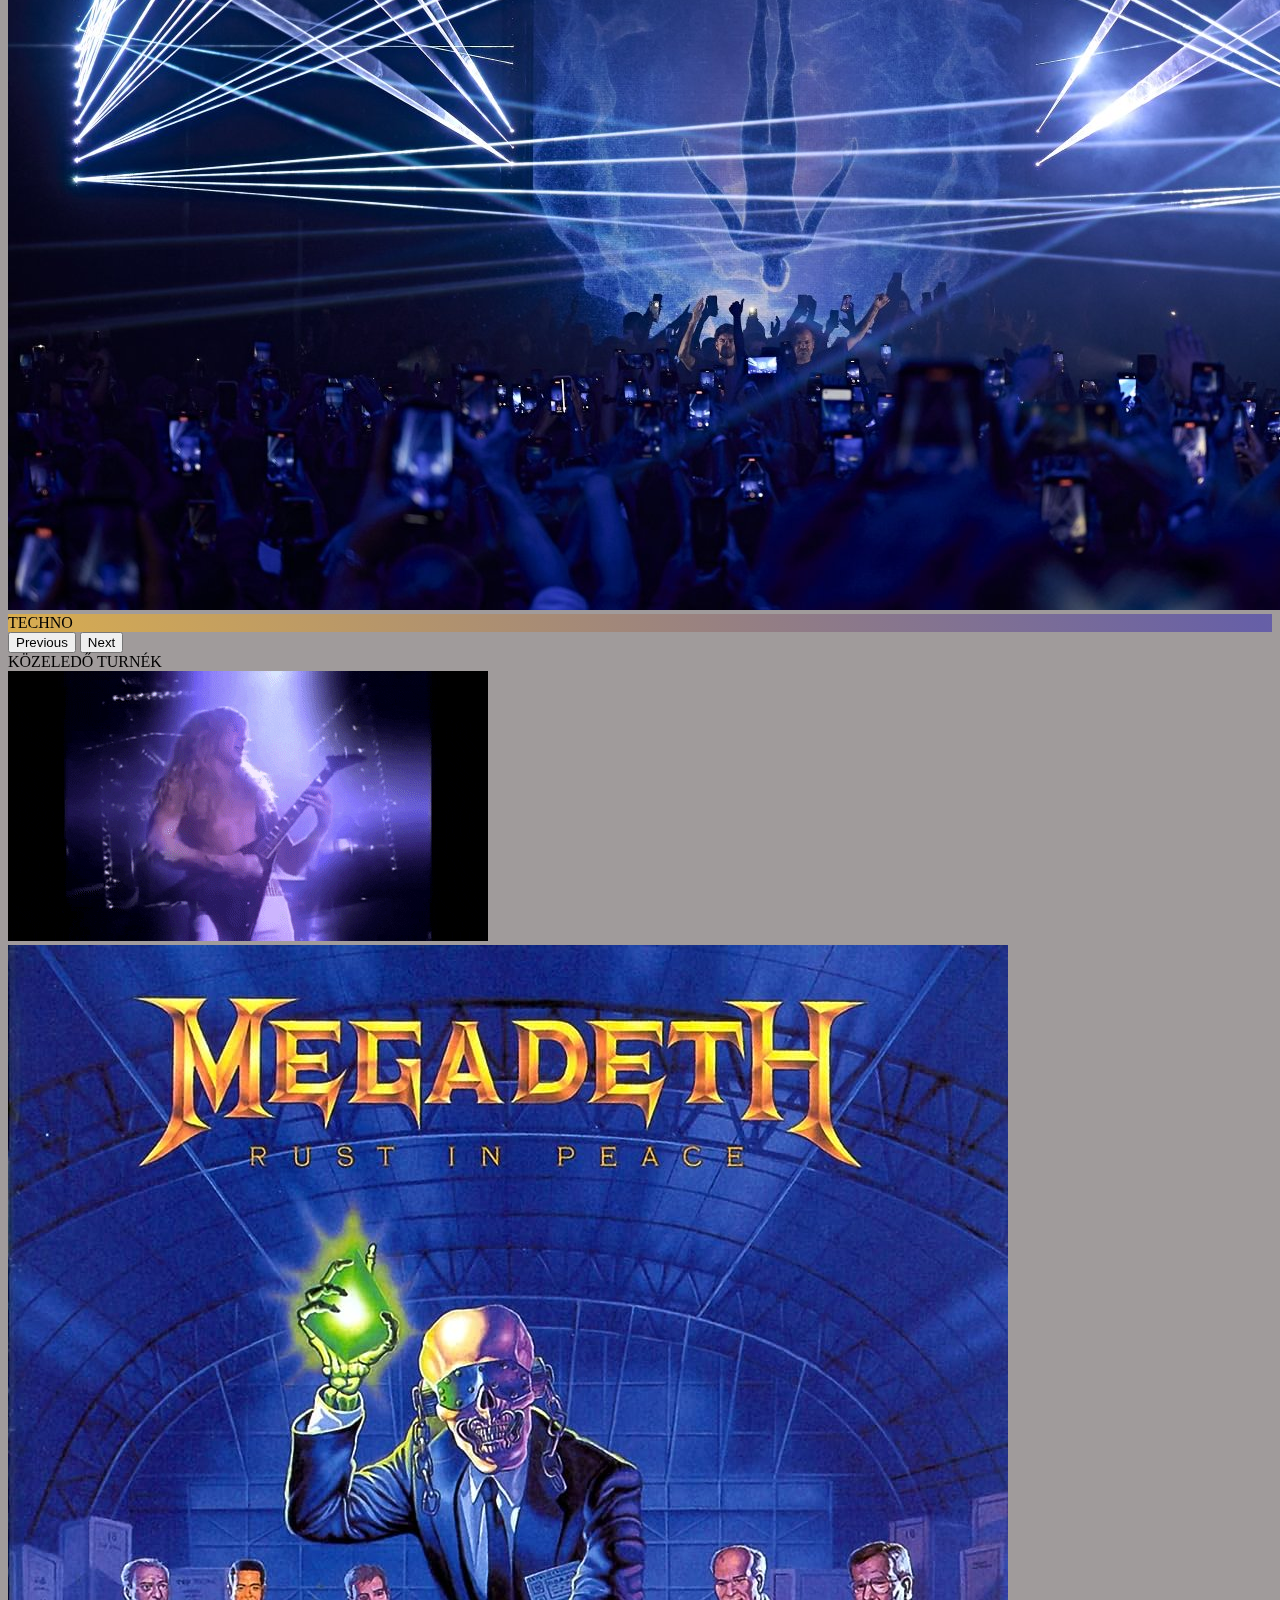
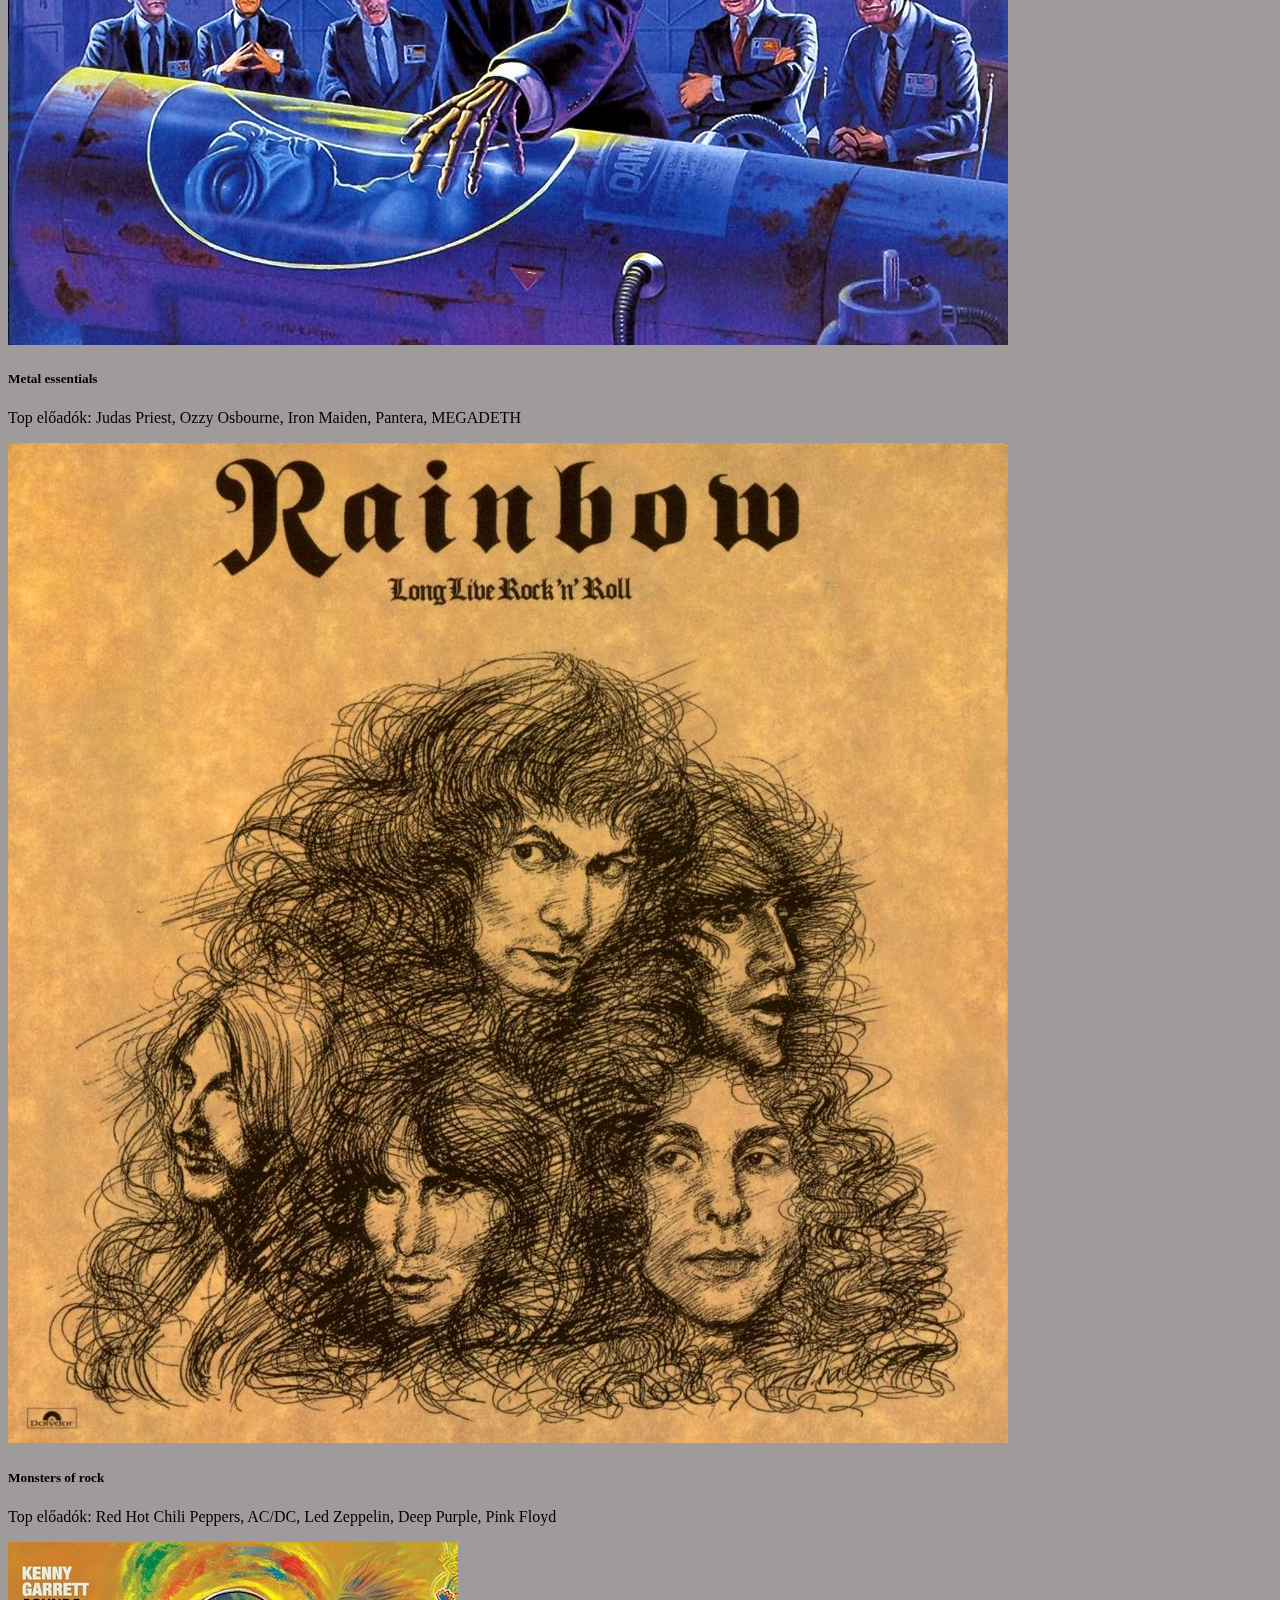
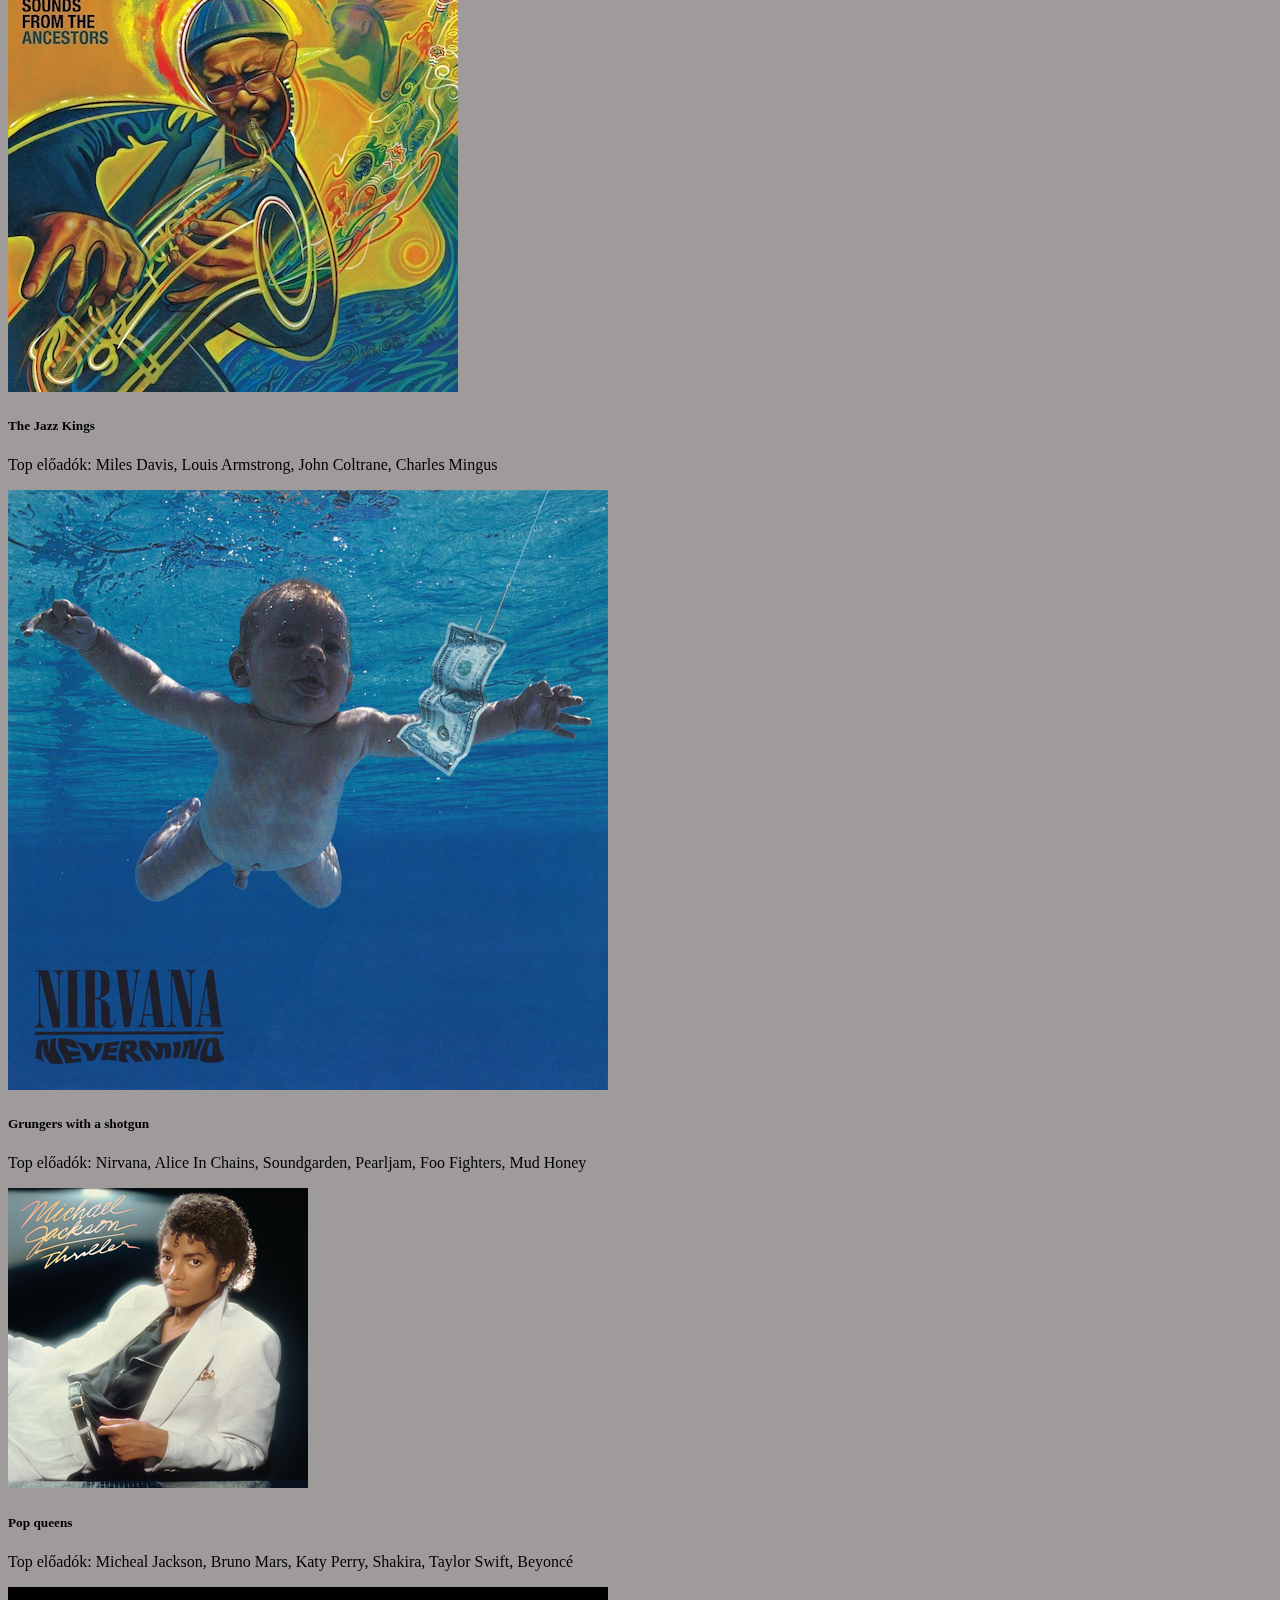
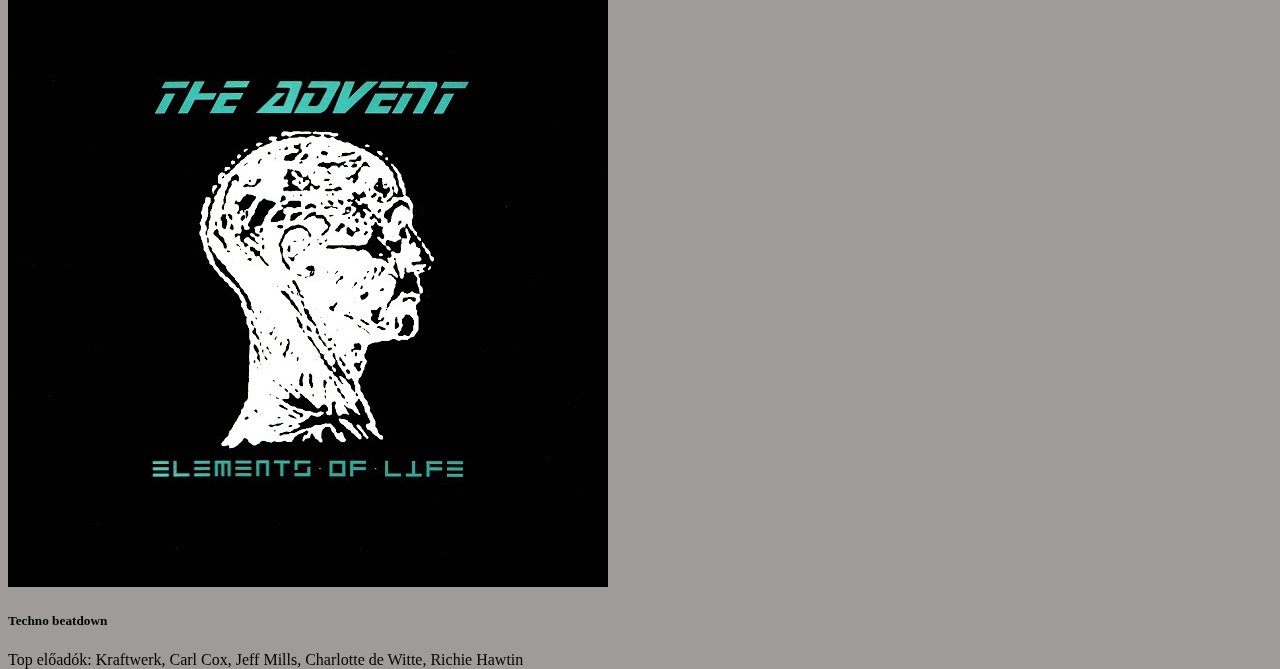
==== commit e5fbaaf5: "albums.html in progress" ====
--- a/albums.html
+++ b/albums.html
@@ -96,7 +96,10 @@
                         <span class="visually-hidden">Next</span>
                       </button>
                       <div>
-                        <img src="images_videos/shirtlessdavemustaine.gif" alt="">
+                        <div class="fs-1 pb-3 pt-5">
+                          KÖZELEDŐ TURNÉK
+                          </div>
+                        <img src="images_videos/shirtlessdavemustaine.gif" class="rounded border-light border-5 border border-bottom-0" alt="">
                       </div>
                     </div>
               </div>
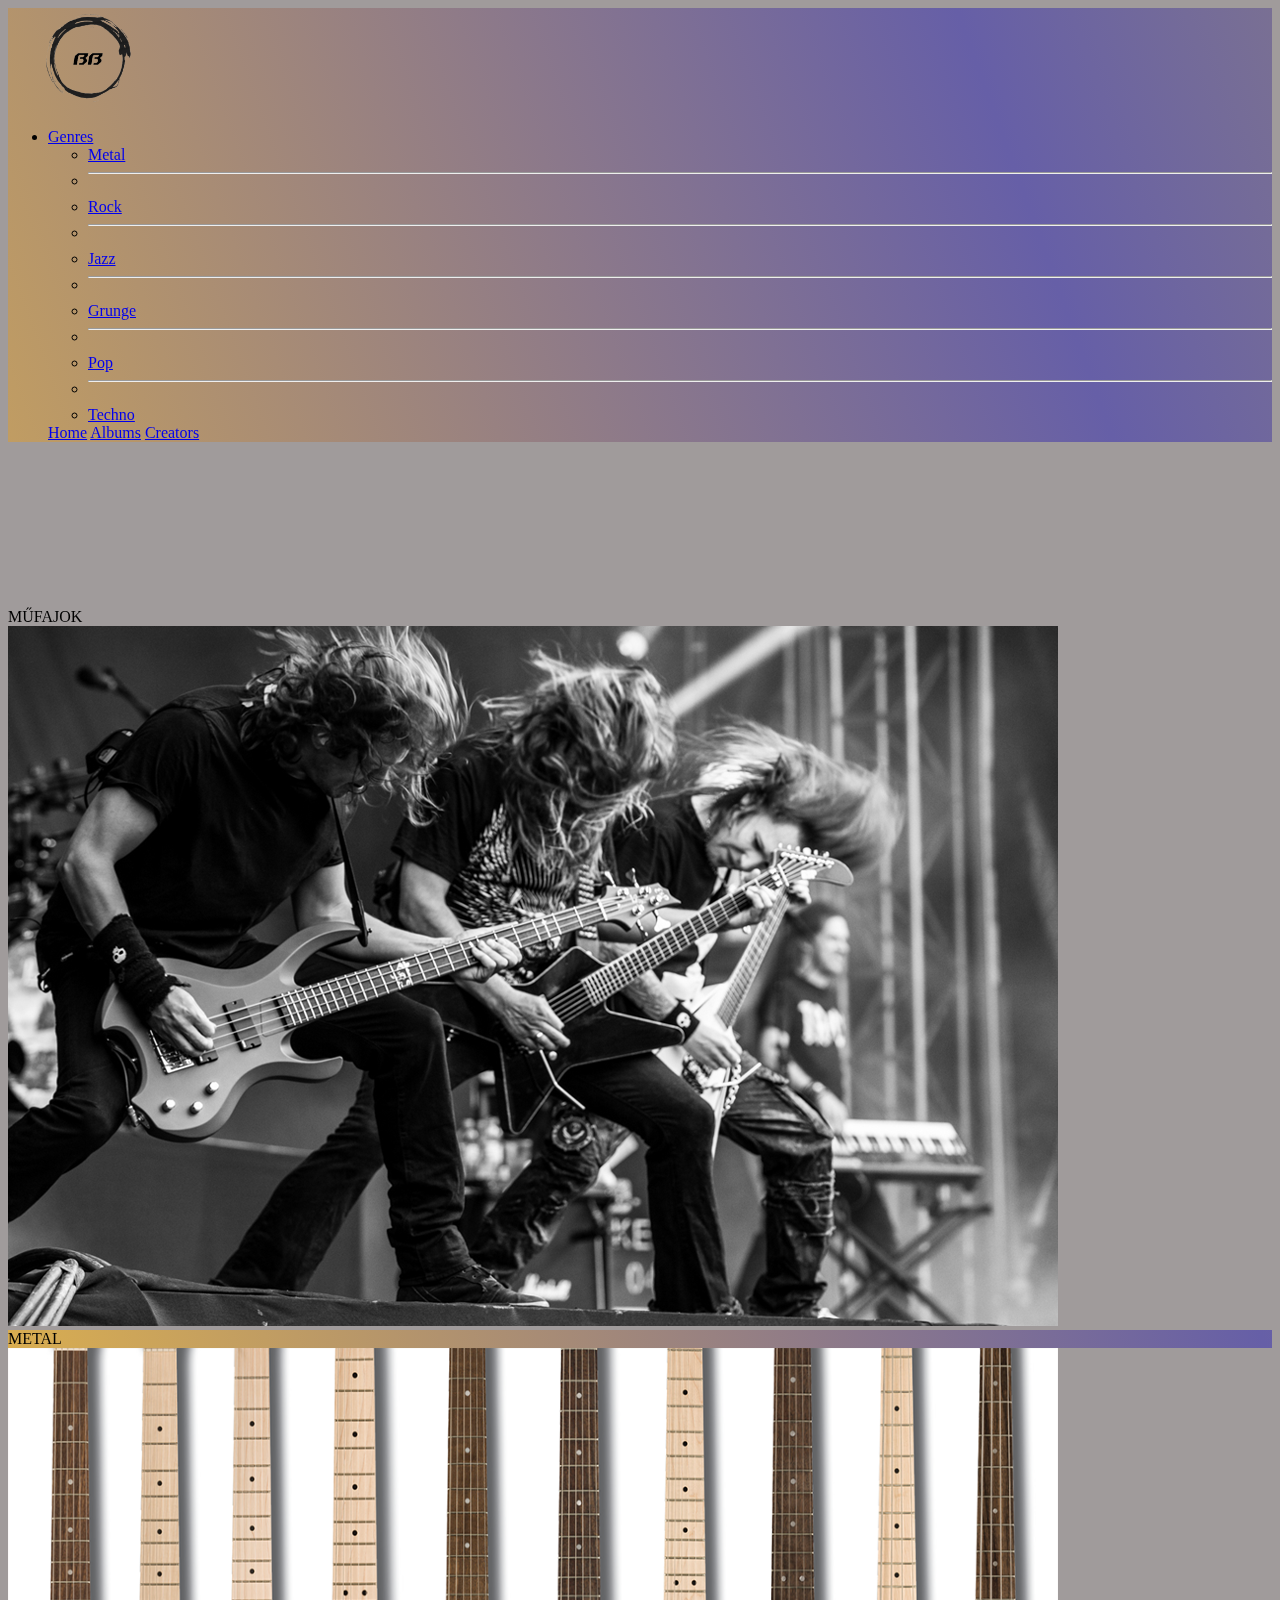
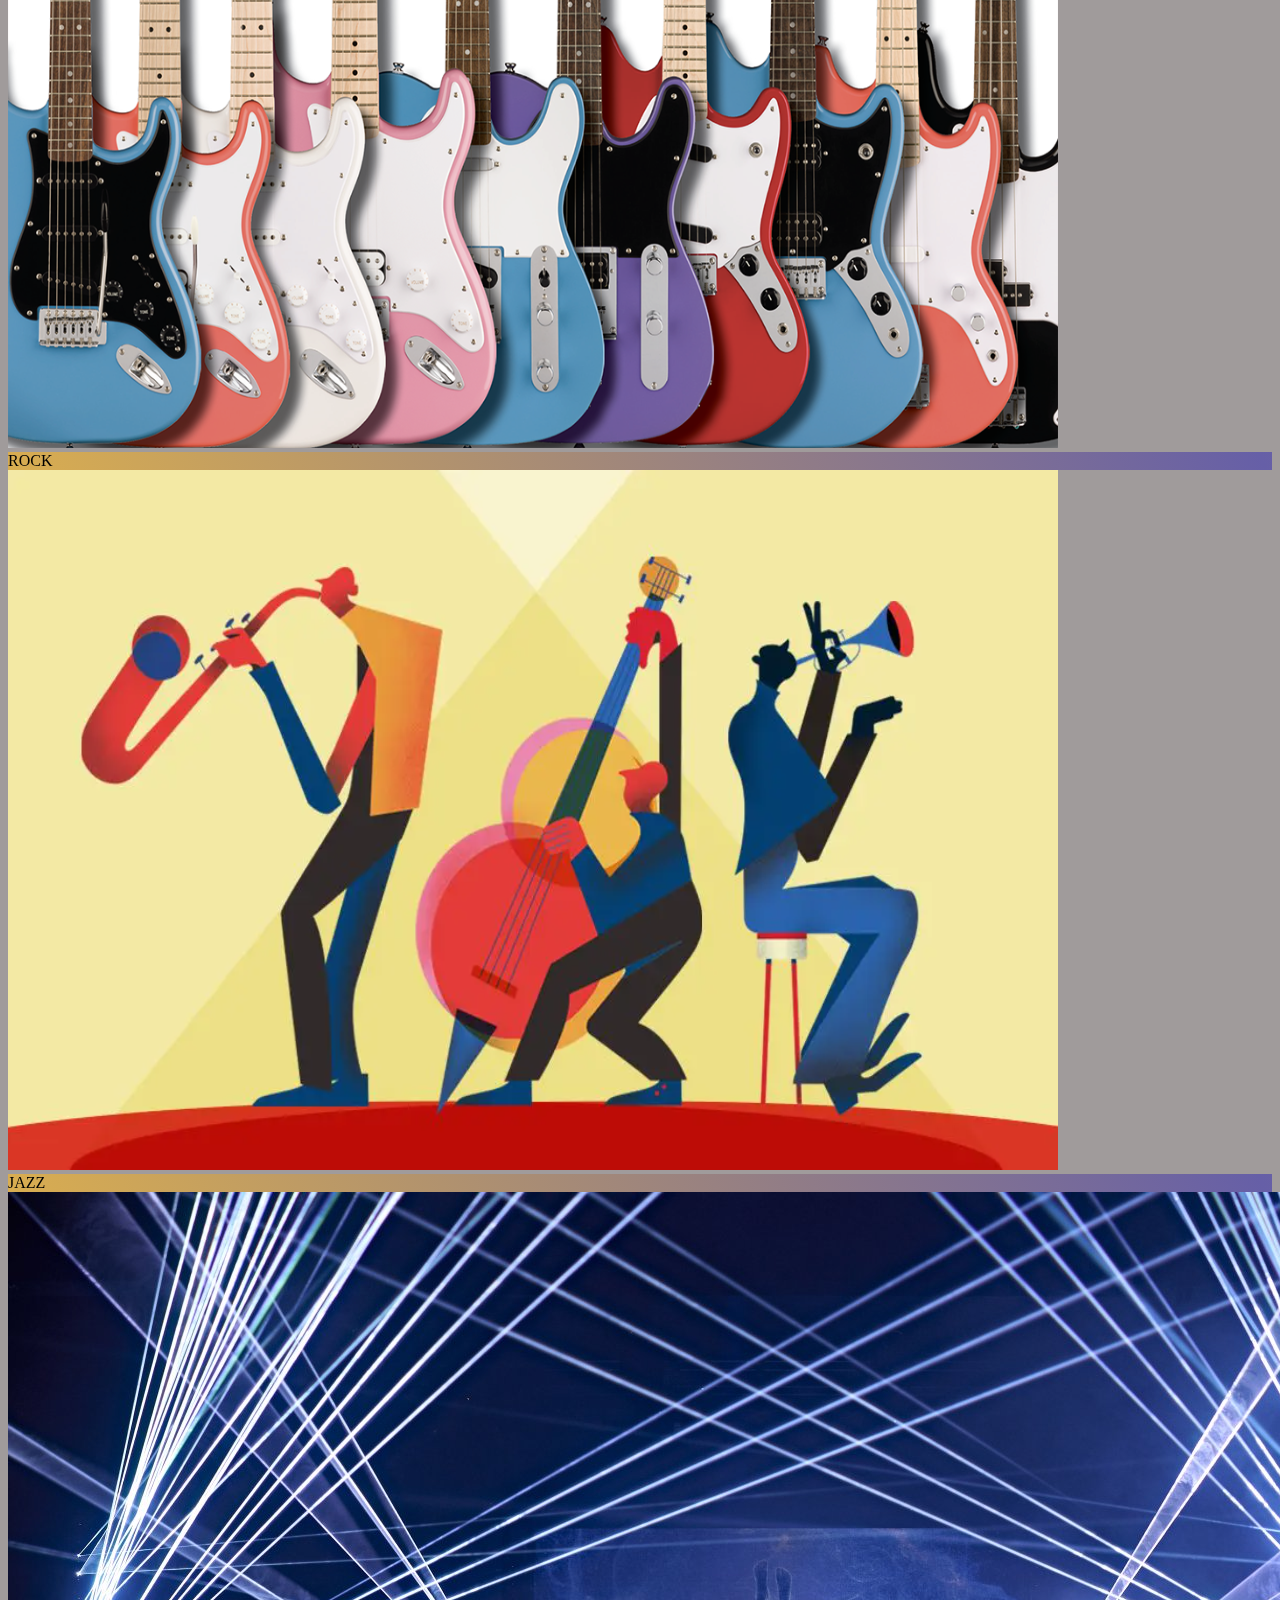
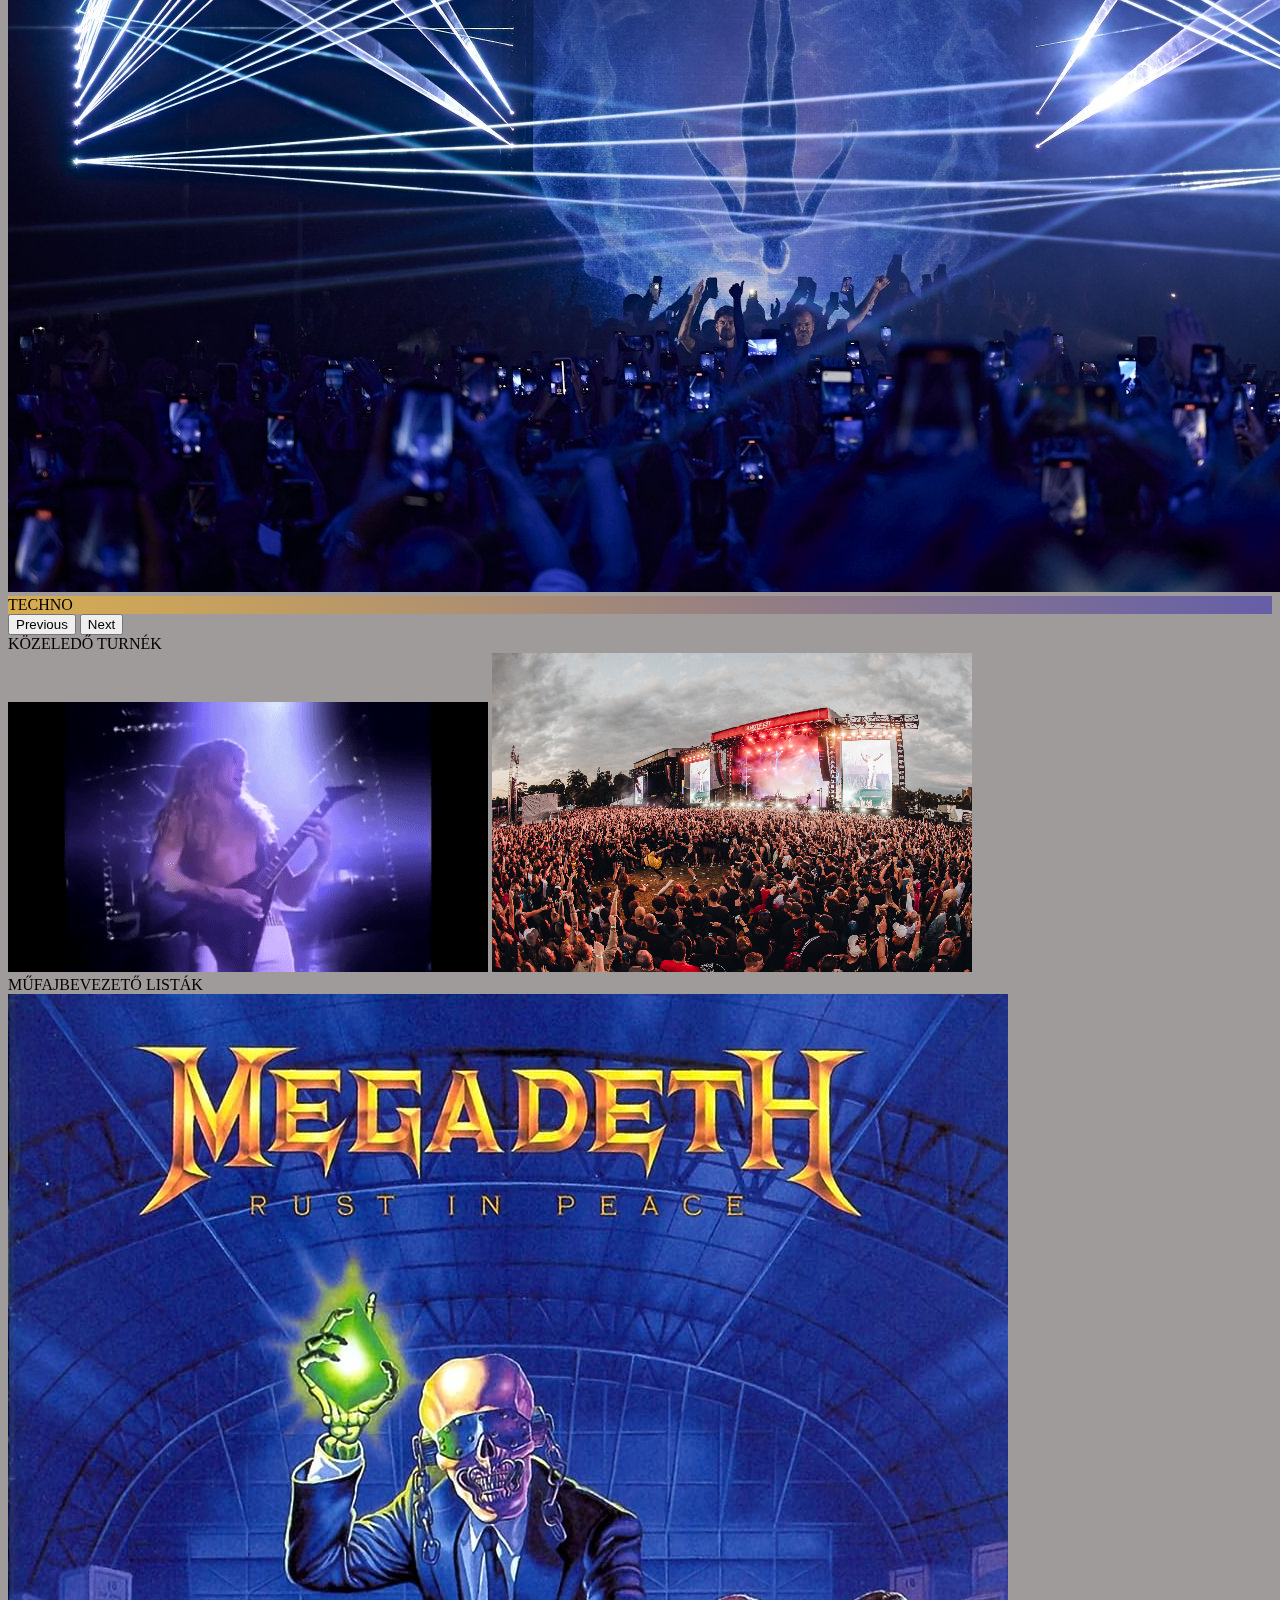
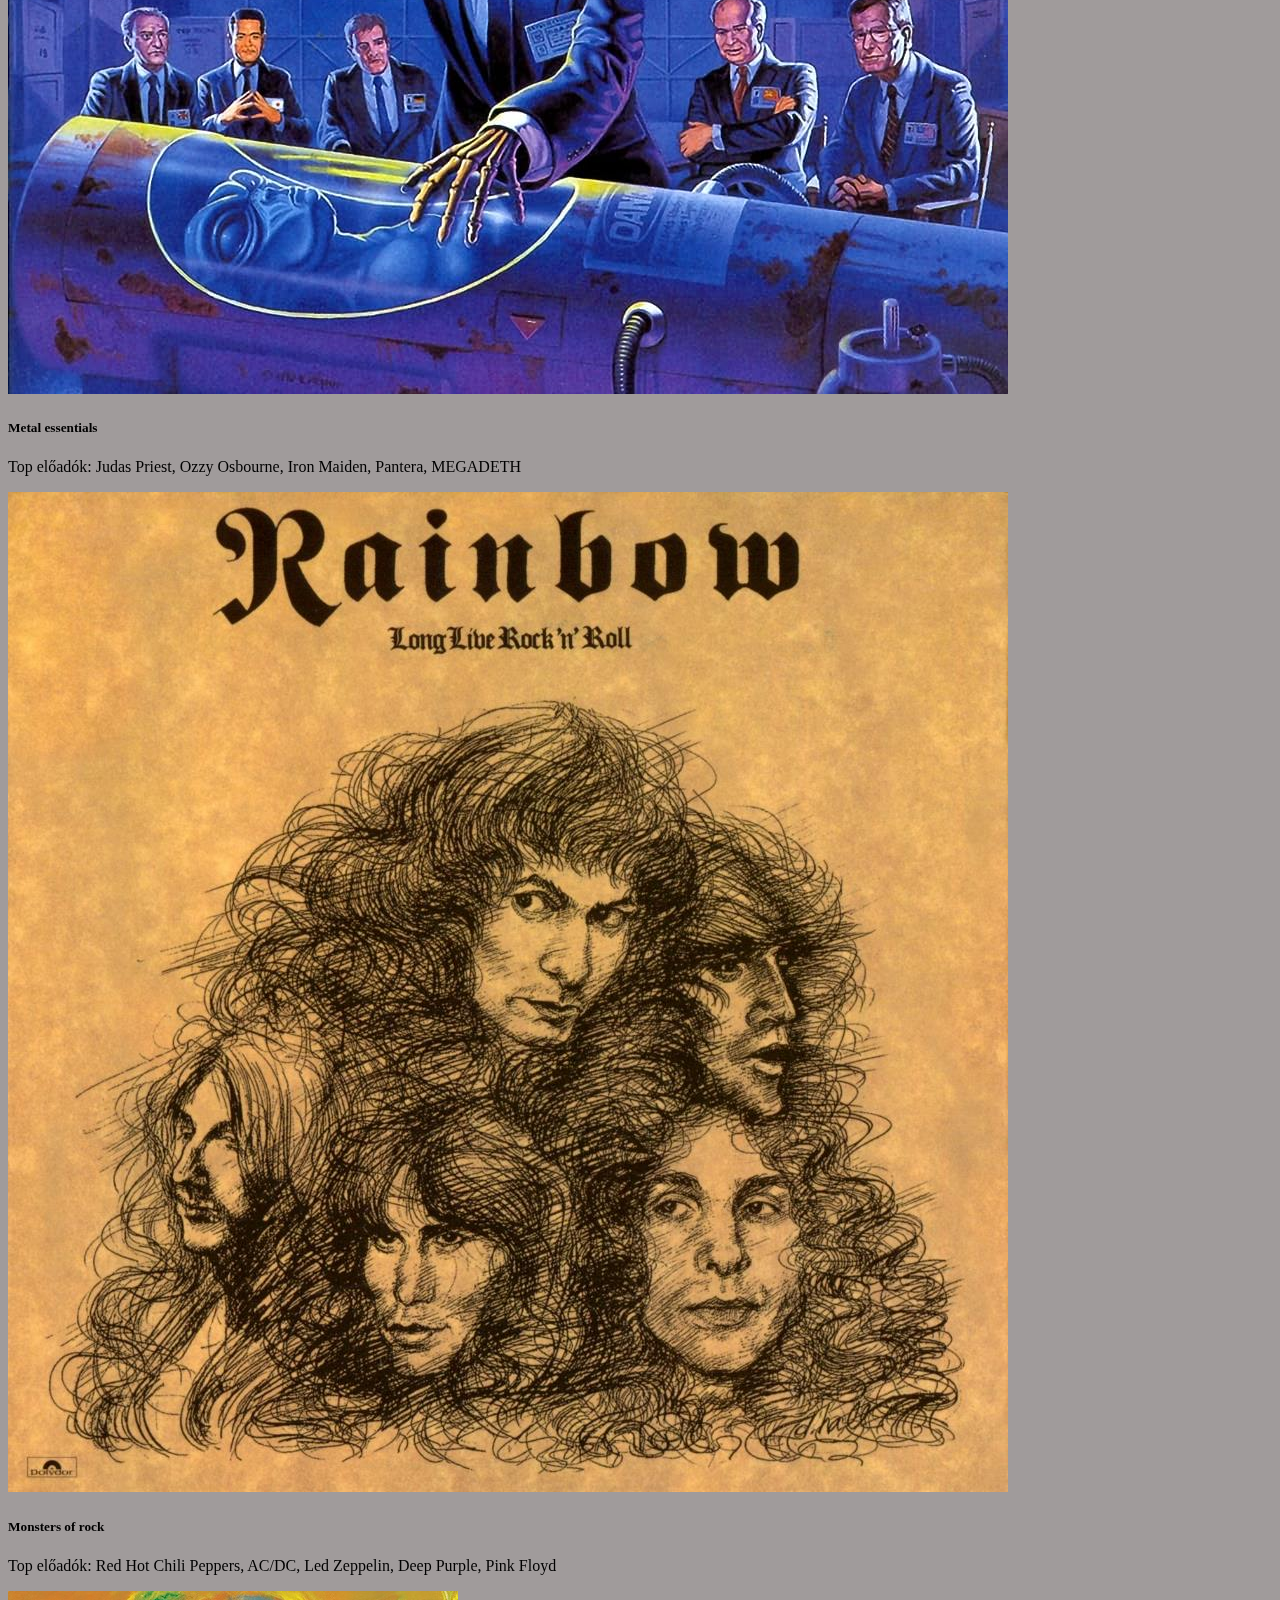
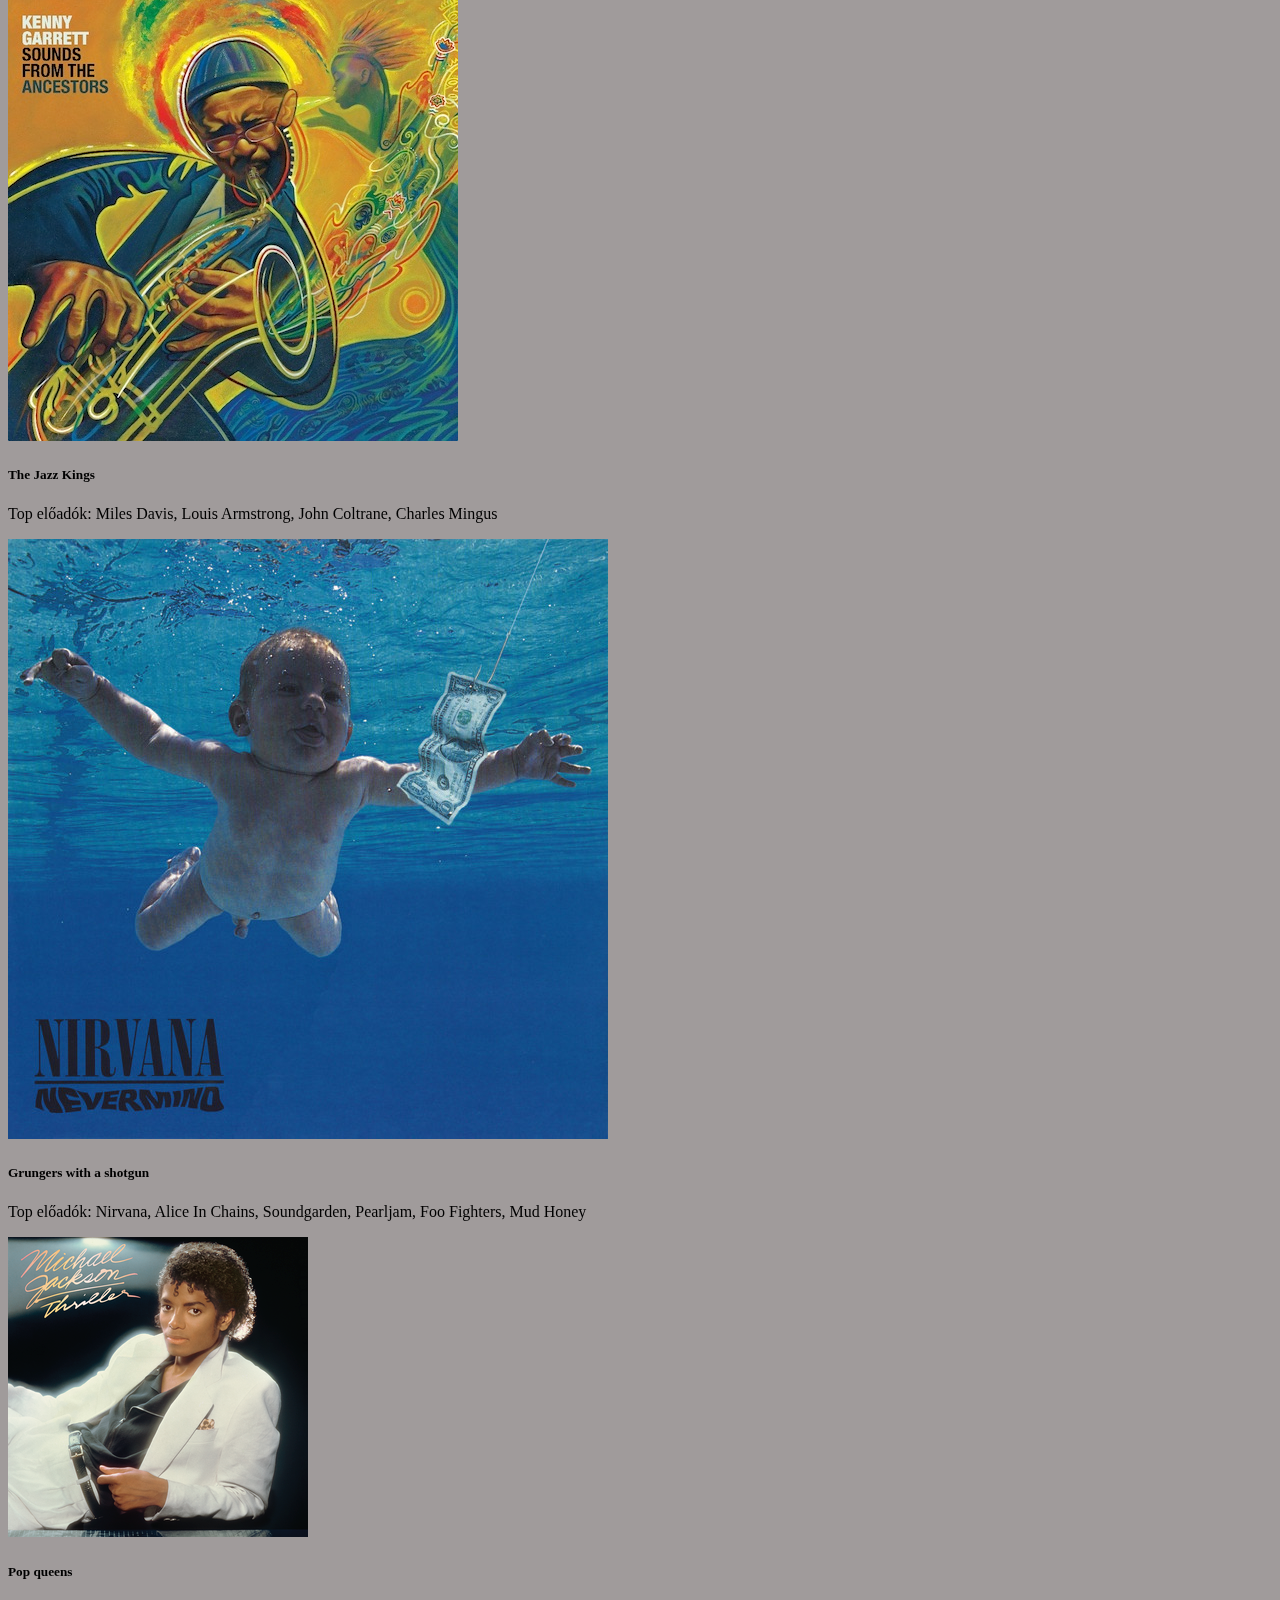
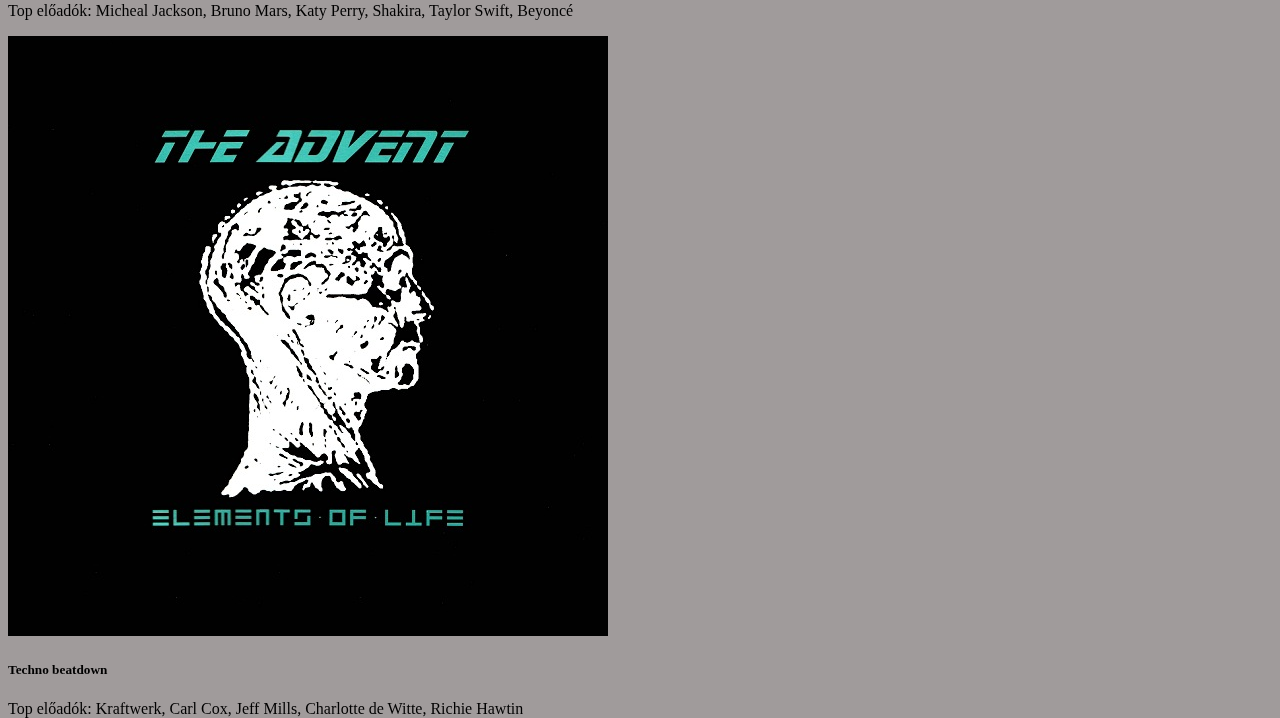
==== commit 50a6077c: "albums.html in progress" ====
--- a/albums.html
+++ b/albums.html
@@ -22,7 +22,7 @@
                   <ul class=" nav-underline navbar-nav ms-auto mb-2 mb-lg-0">
                     <li class="nav-item dropdown">
                       <a class="nav-link dropdown-toggle" href="#" role="button" data-bs-toggle="dropdown" aria-expanded="false">
-                        Műfajok
+                        Genres
                       </a>
                       <ul class="dropdown-menu">
                         <li><a class="dropdown-item" href="#">Metal</a></li>
@@ -40,7 +40,7 @@
                     </li>
                       <a class="nav-link" aria-current="page" href="index.html">Home</a>
                       <a class="nav-link me-2 ms-2 active" href="albums.html">Albums</a>
-                      <a class="nav-link" href="creators.html">Szereplők</a>
+                      <a class="nav-link" href="creators.html">Creators</a>
                   </ul>
               </div>
           </div>
@@ -51,15 +51,17 @@
             <div class="container text-center padding text-light">
               <div class="row padding">
                 <div class="col-xl-6 col-md-12 fs-1 ">
-                MŰFAJOK
+                
               </div>
-                <div class="col-xl-6 col-md-12 fs-1 pb-3 ">
-                MŰFAJBEVEZETŐ LISTÁK
-                </div>
+                
               </div>
               <div class="row">
                 <div class="col-xl-6 col-md-12 pe-5">
-                  
+                  <div class="row">
+                    <div class="fs-1 pb-3">
+                      MŰFAJOK
+                    </div>
+                  </div>          
                     <div id="carouselExampleCaptions" class="carousel slide">
                       <div class="carousel-inner">
                         <div class="carousel-item active">
@@ -96,15 +98,24 @@
                         <span class="visually-hidden">Next</span>
                       </button>
                       <div>
-                        <div class="fs-1 pb-3 pt-5">
+                      </div>
+                      </div>
+                        <div class="fs-1 pb-3 pt-3">
                           KÖZELEDŐ TURNÉK
                           </div>
-                        <img src="images_videos/shirtlessdavemustaine.gif" class="rounded border-light border-5 border border-bottom-0" alt="">
+                        <img src="images_videos/shirtlessdavemustaine.gif" class="rounded-4 border-light border-5 border border-bottom-0 rounded-bottom-0" alt="">
+                        <img src="images_videos/image.png" class="rounded-4 border-light border-5 border border-top-0 rounded-top-0" alt="">
                       </div>
+                  
+              
+              <div class="col-xl-6 col-md-12 ">
+                <div class="row">
+                  <div class=" fs-1">
+                    MŰFAJBEVEZETŐ LISTÁK
+                    
                     </div>
-              </div>
-              <div class="col-xl-6 col-md-12">
-                <div class="row ">
+                  </div>
+                  <div class="row">
                   <div class="col-xl-6 col-12 mb-4 mt-3">
                     <div class="card" >
                       <img src="images_videos/rustinpiece.png" class="card-img-top" alt="...">
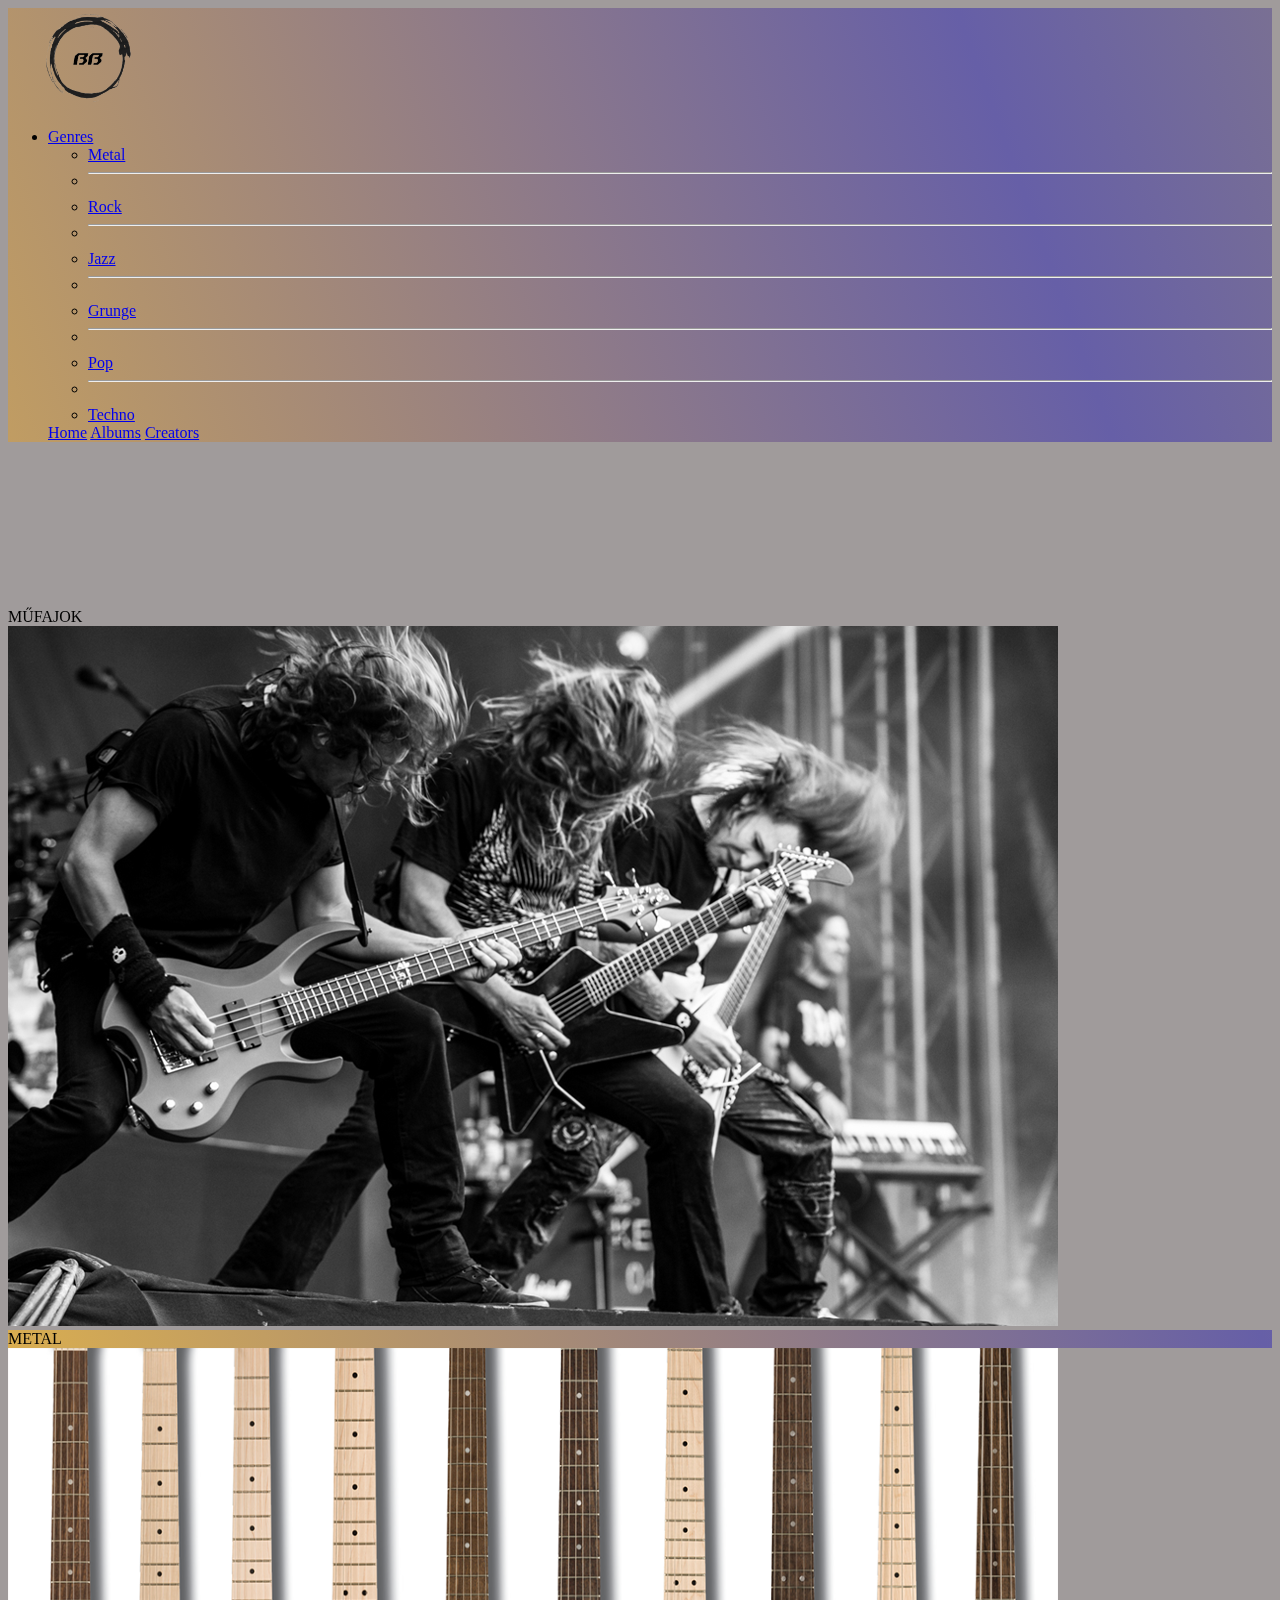
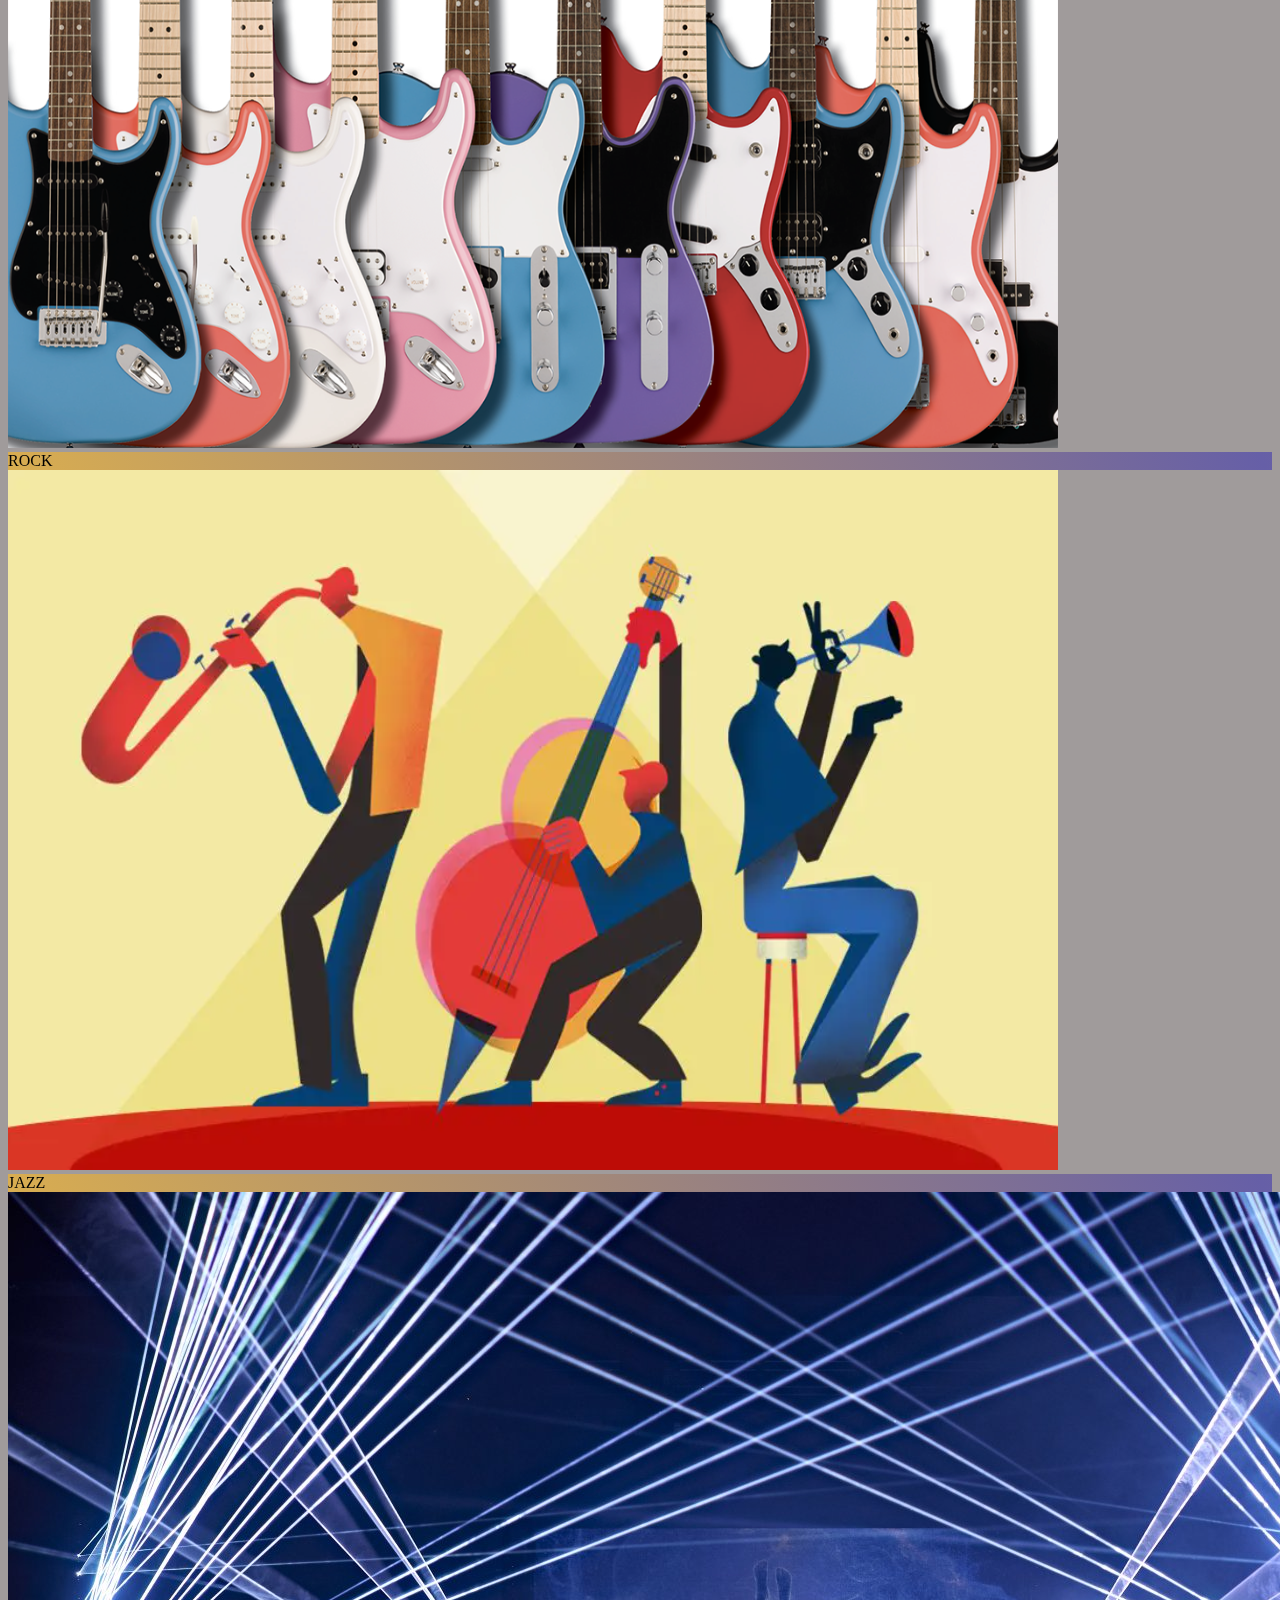
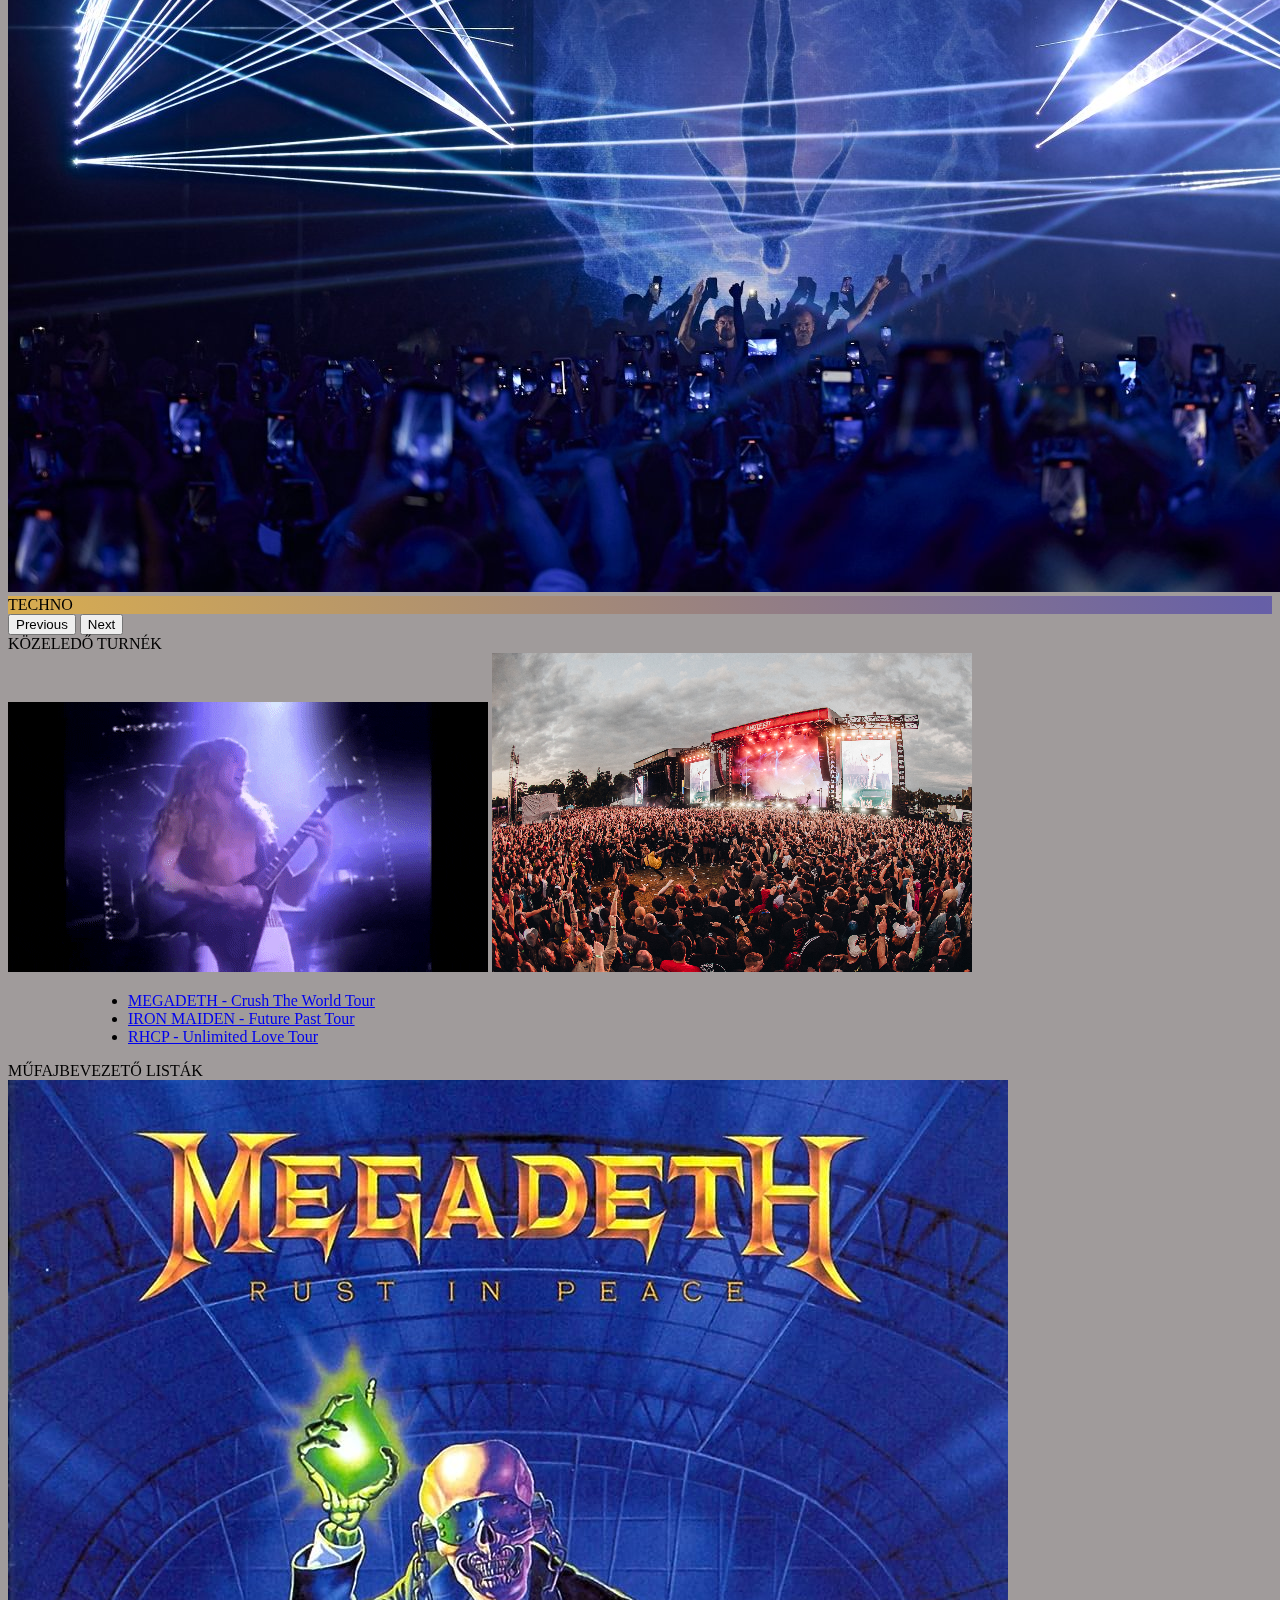
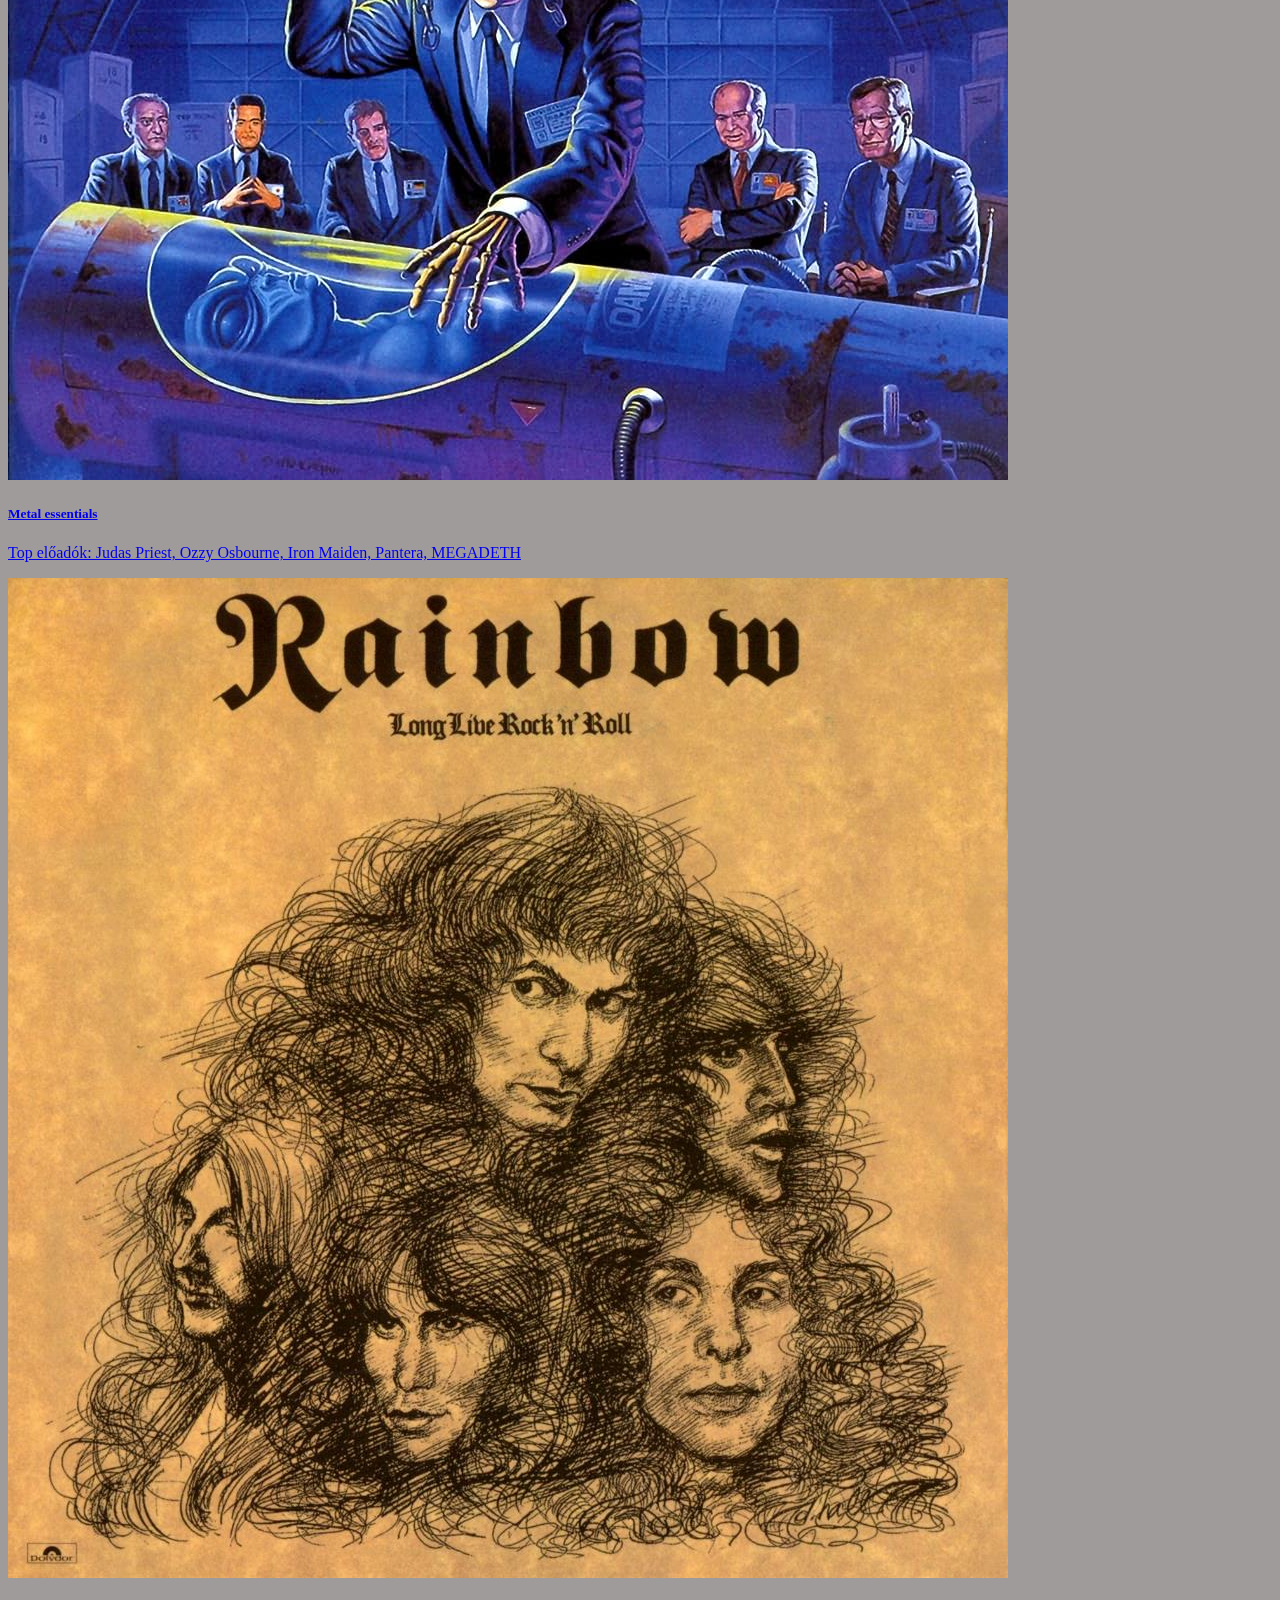
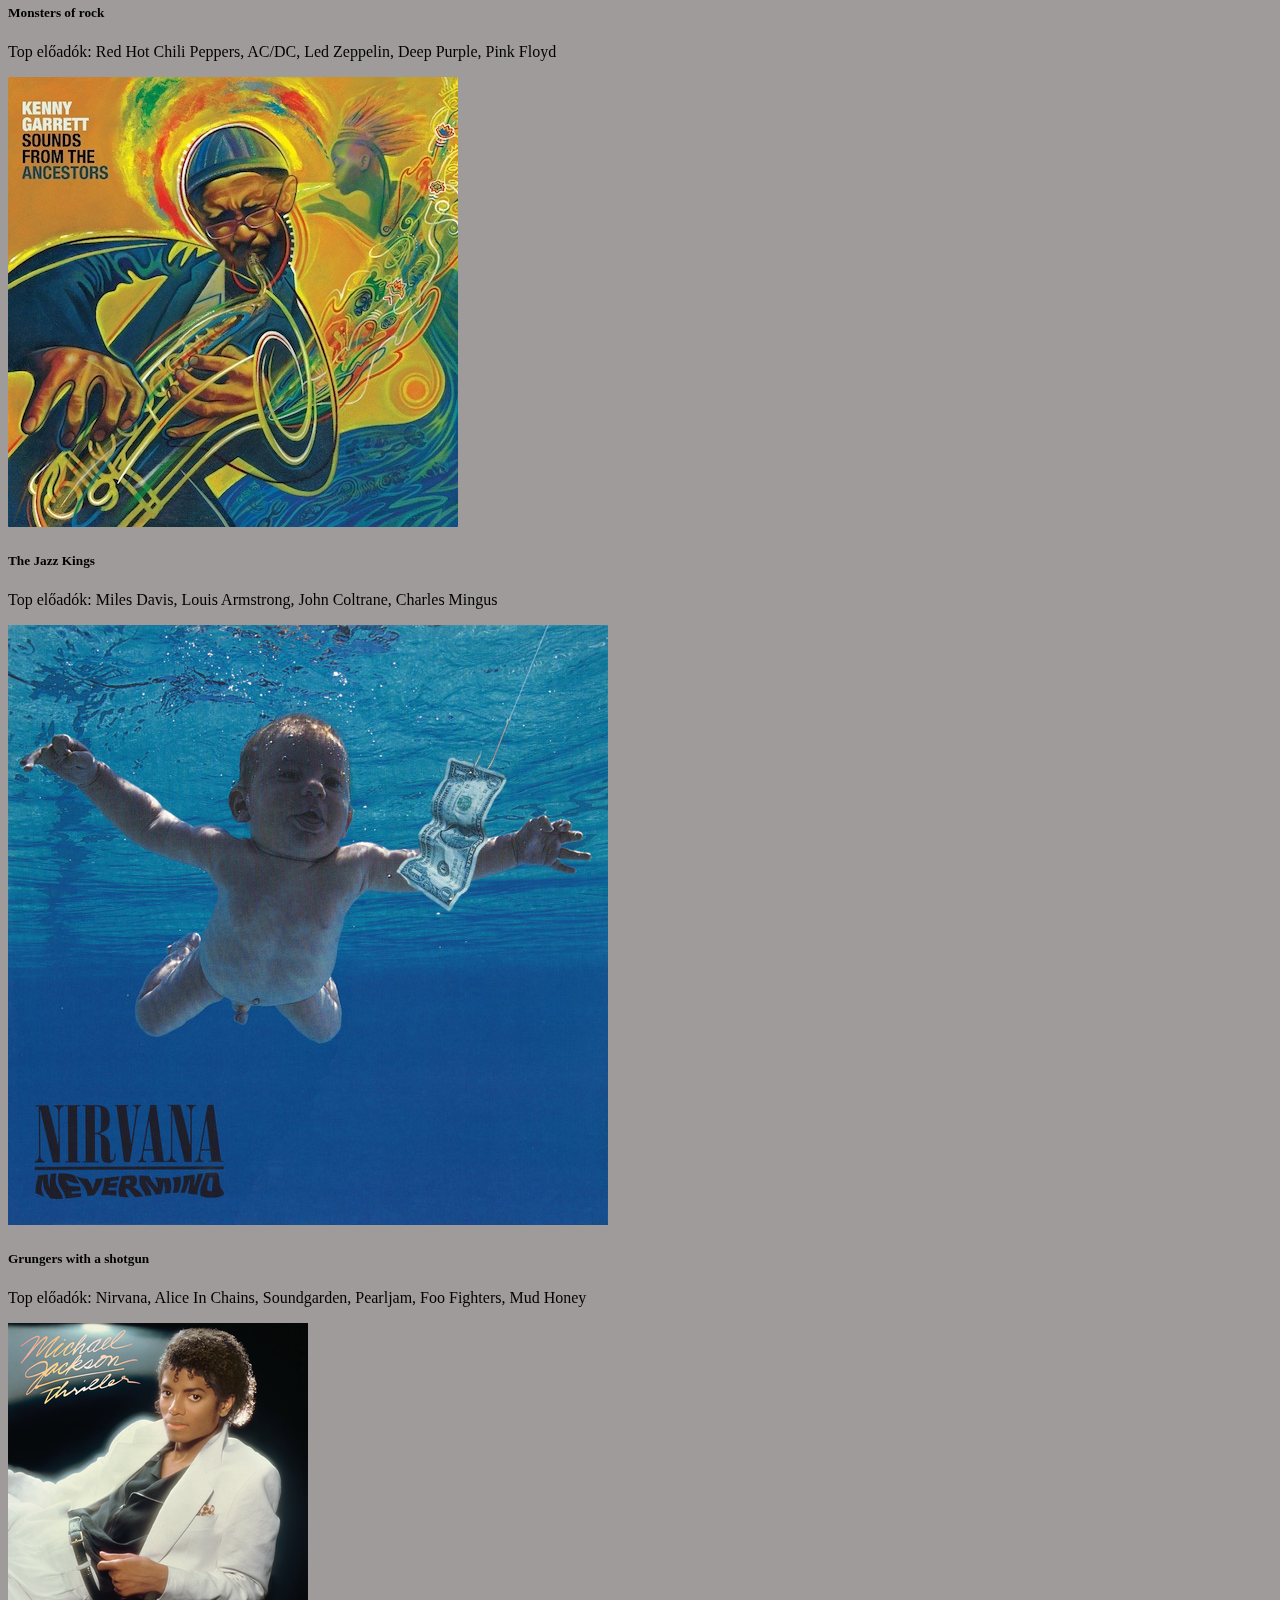
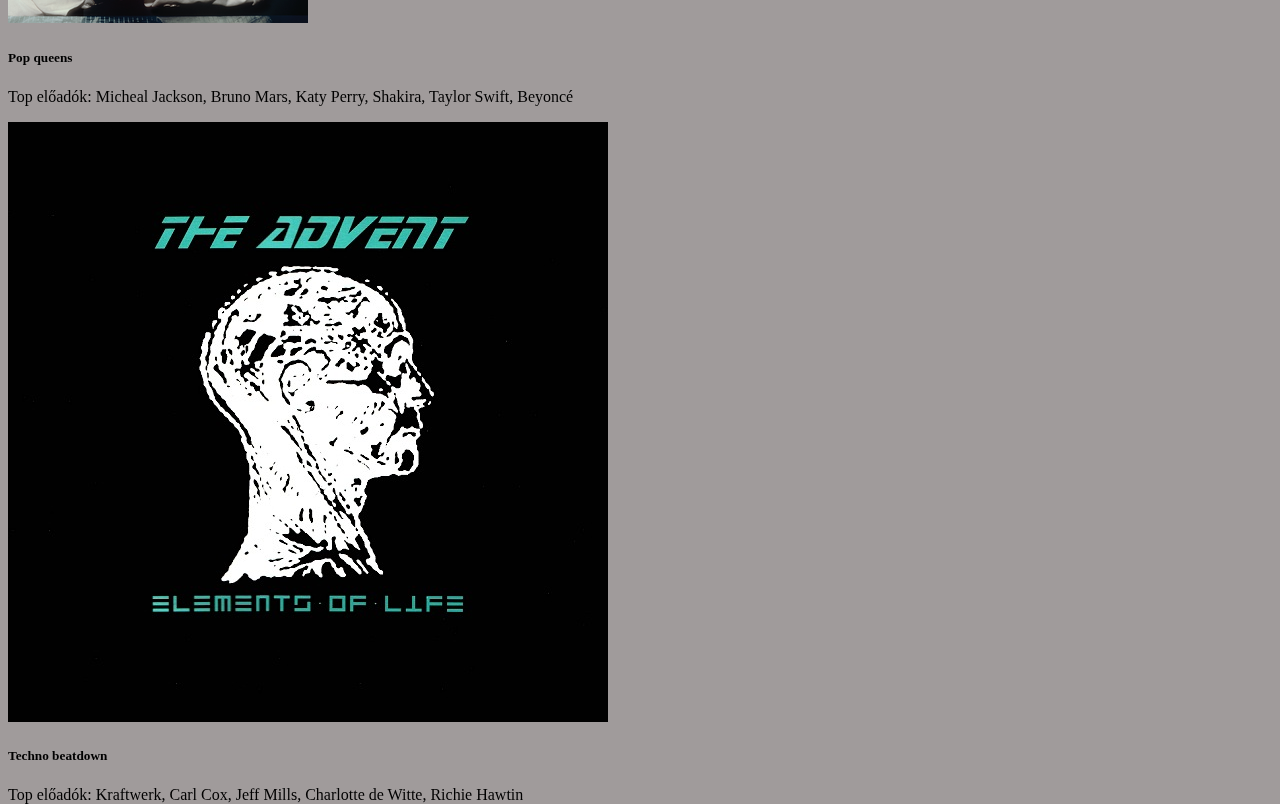
==== commit 6d6eced9: "#13 metalessentials.html started" ====
--- a/albums.html
+++ b/albums.html
@@ -103,8 +103,18 @@
                         <div class="fs-1 pb-3 pt-3">
                           KÖZELEDŐ TURNÉK
                           </div>
+                          <div>
                         <img src="images_videos/shirtlessdavemustaine.gif" class="rounded-4 border-light border-5 border border-bottom-0 rounded-bottom-0" alt="">
                         <img src="images_videos/image.png" class="rounded-4 border-light border-5 border border-top-0 rounded-top-0" alt="">
+                          </div>
+                        <div>
+                          <ul>
+                          <li class="text-light text-start omitrix pt-3 "><a href="https://www.megadeth.com/pages/tour#now" class="text-light text-decoration-none">MEGADETH - Crush The World Tour</a></li>
+                          <li class="text-light text-start omitrix pt-3 " ><a href="https://www.ironmaiden.com/tours/the-future-past-tour-2024-2024" class="text-light text-decoration-none"> IRON MAIDEN - Future Past Tour</a></li>
+                          <li class="text-start omitrix pt-3 " ><a href="https://redhotchilipeppers.com/tour/" class="text-light text-decoration-none">RHCP - Unlimited Love Tour</a></li>
+                        </ul>
+                        </div>
+                        
                       </div>
                   
               
@@ -119,10 +129,11 @@
                   <div class="col-xl-6 col-12 mb-4 mt-3">
                     <div class="card" >
                       <img src="images_videos/rustinpiece.png" class="card-img-top" alt="...">
+                      <a class="text-decoration-none " href="metalessentials.html">
                       <div class="card-body">
                         <h5 class="card-title">Metal essentials</h5>
                         <p class="card-text">Top előadók: Judas Priest, Ozzy Osbourne, Iron Maiden, Pantera, MEGADETH</p>
-                        
+                       </a> 
                       </div>
                     </div>
                   </div>
--- a/style.css
+++ b/style.css
@@ -49,4 +49,16 @@
 
 .padding {
     padding-top: 75px;
+}
+
+.omitrix {
+    margin-left: 80px;
+    margin-right: 175px;
+}
+
+.omitrix:hover {
+    transform: scale(1.2);
+    text-shadow: 3px 3px 5px rgb(255, 0, 0);
+    margin-left: 130px;
+    
 }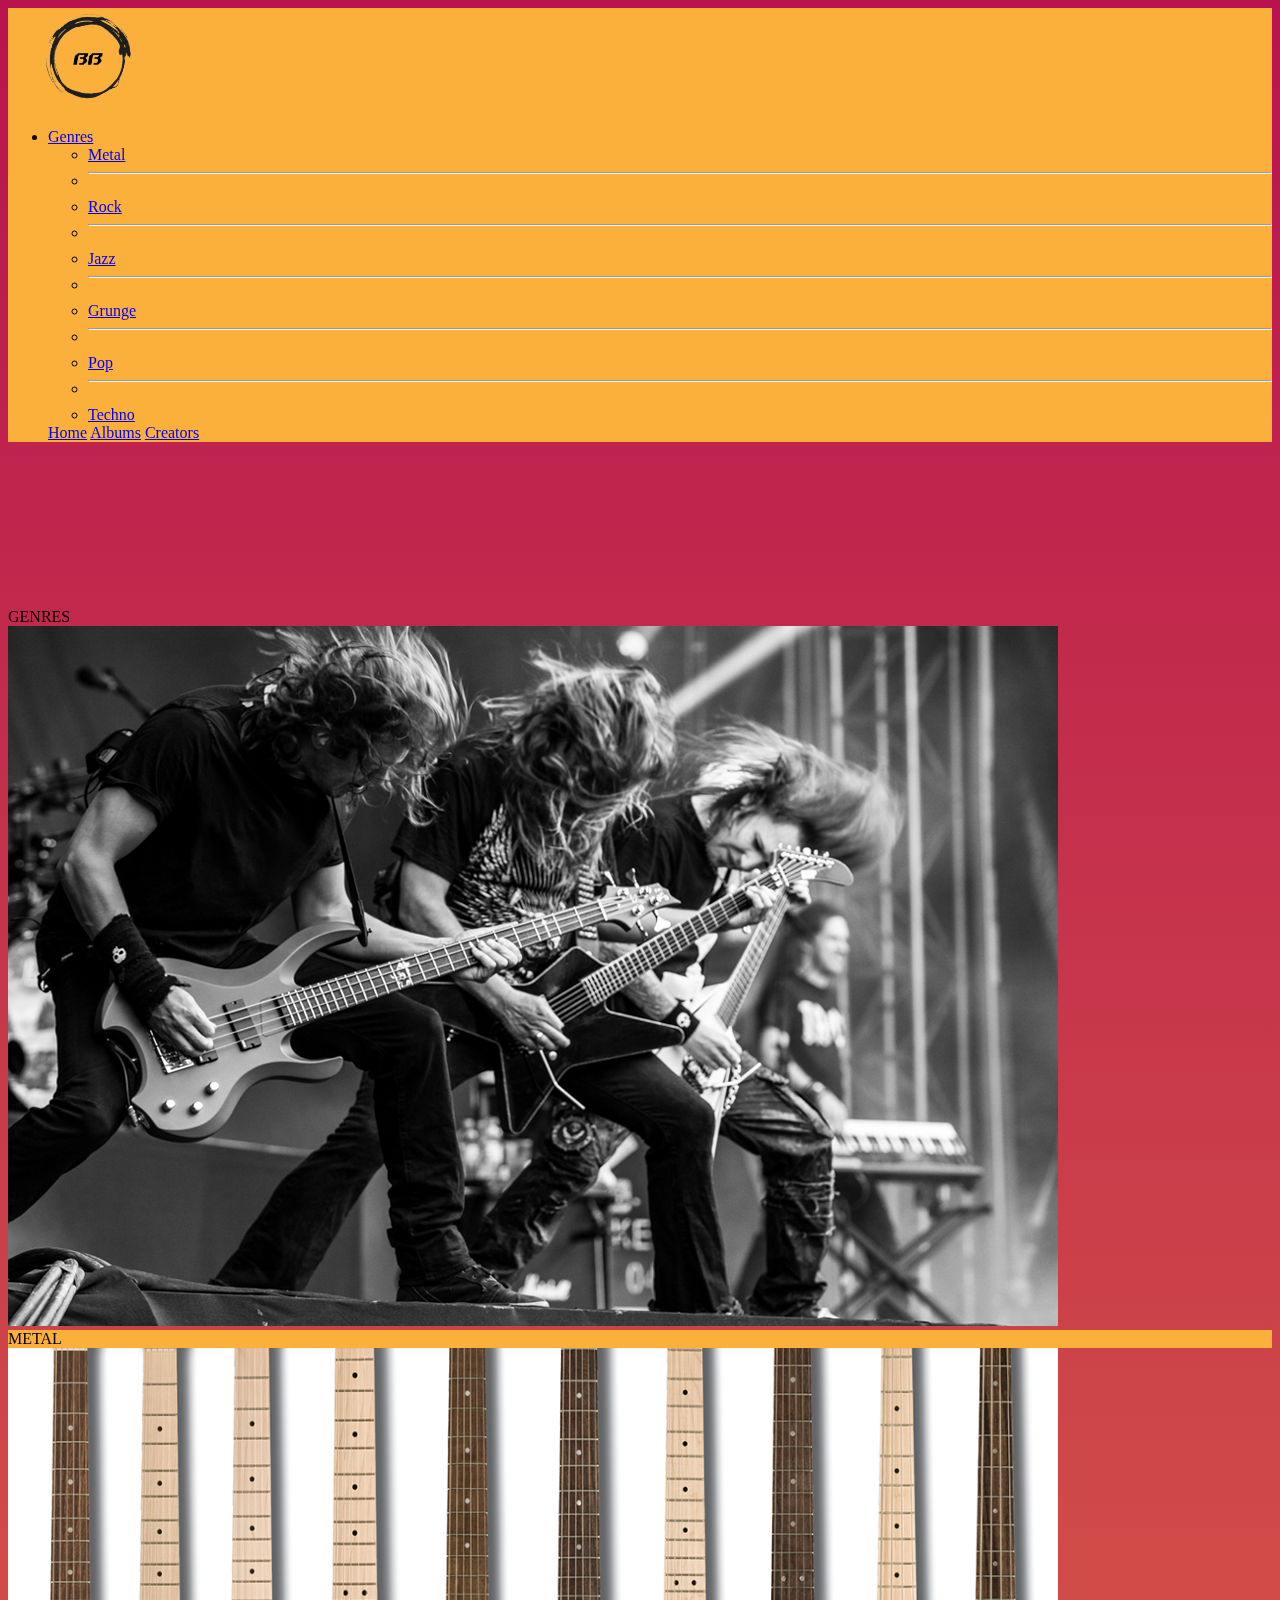
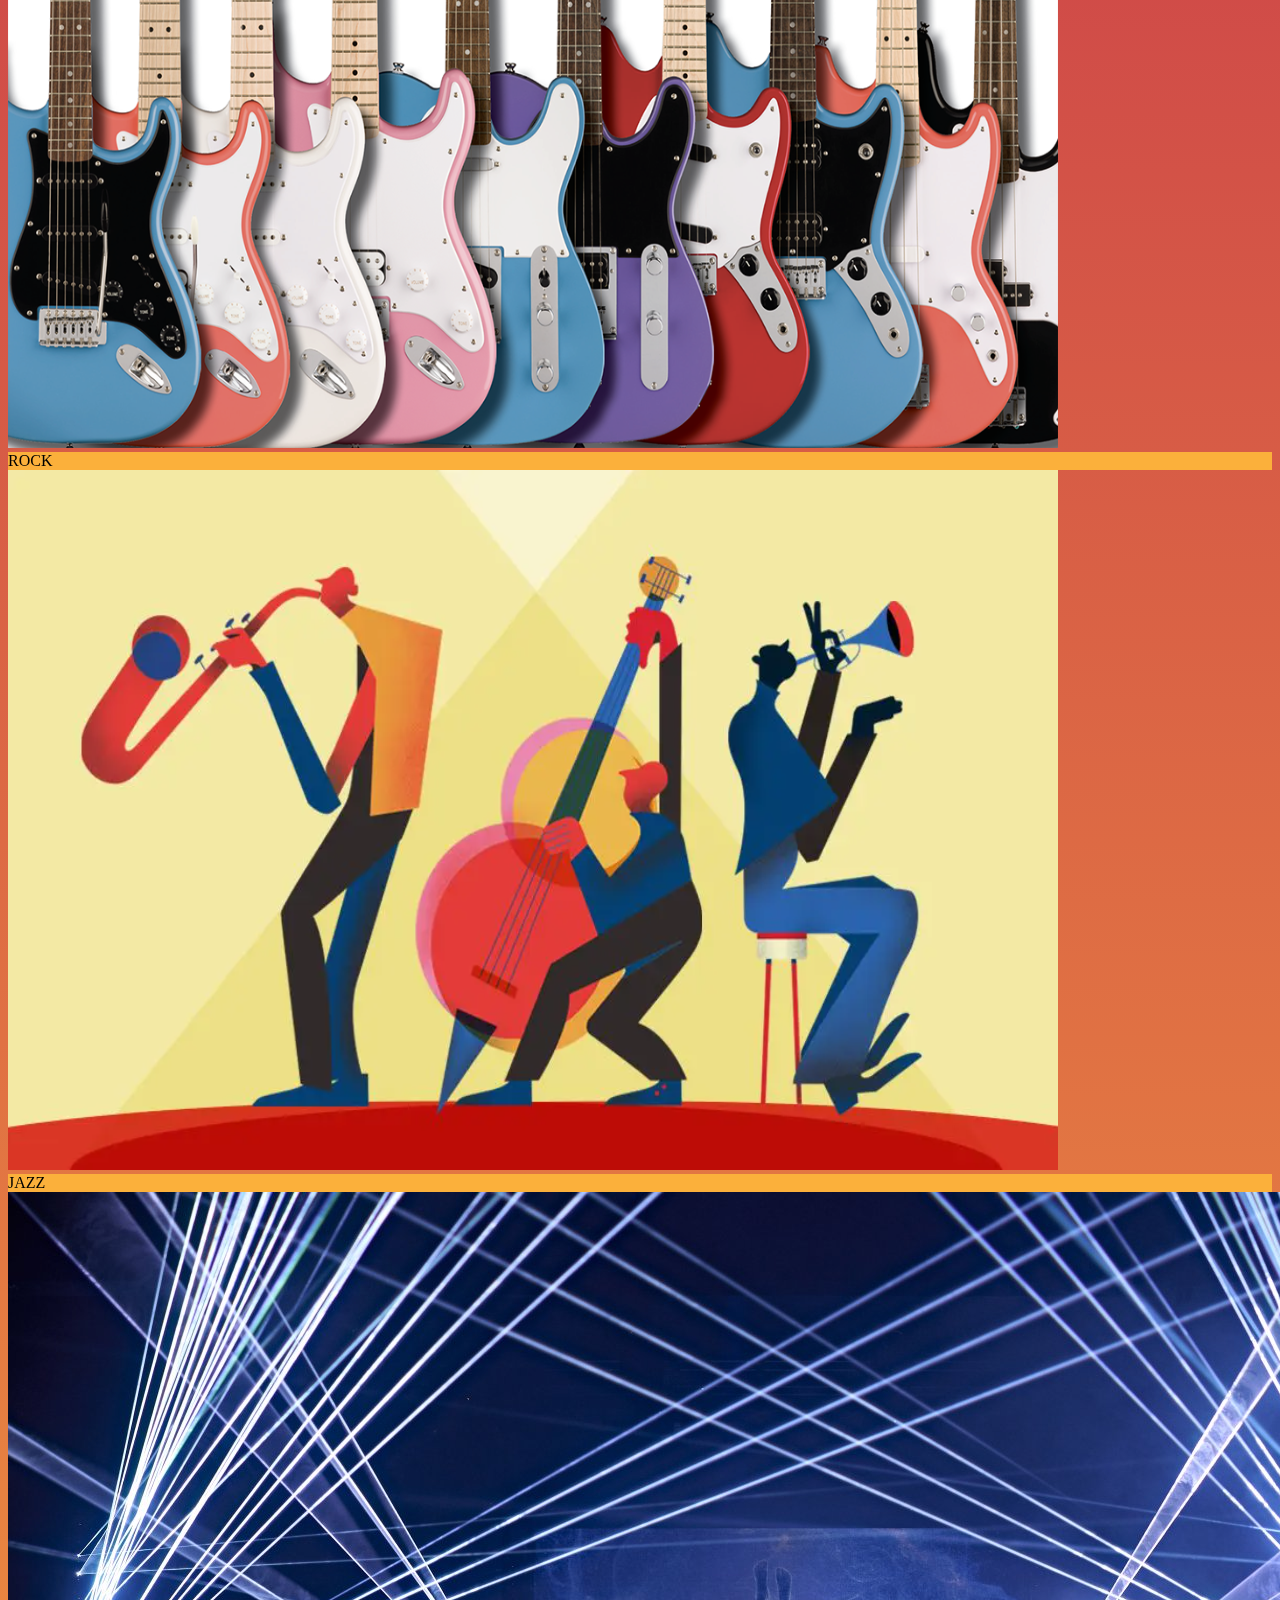
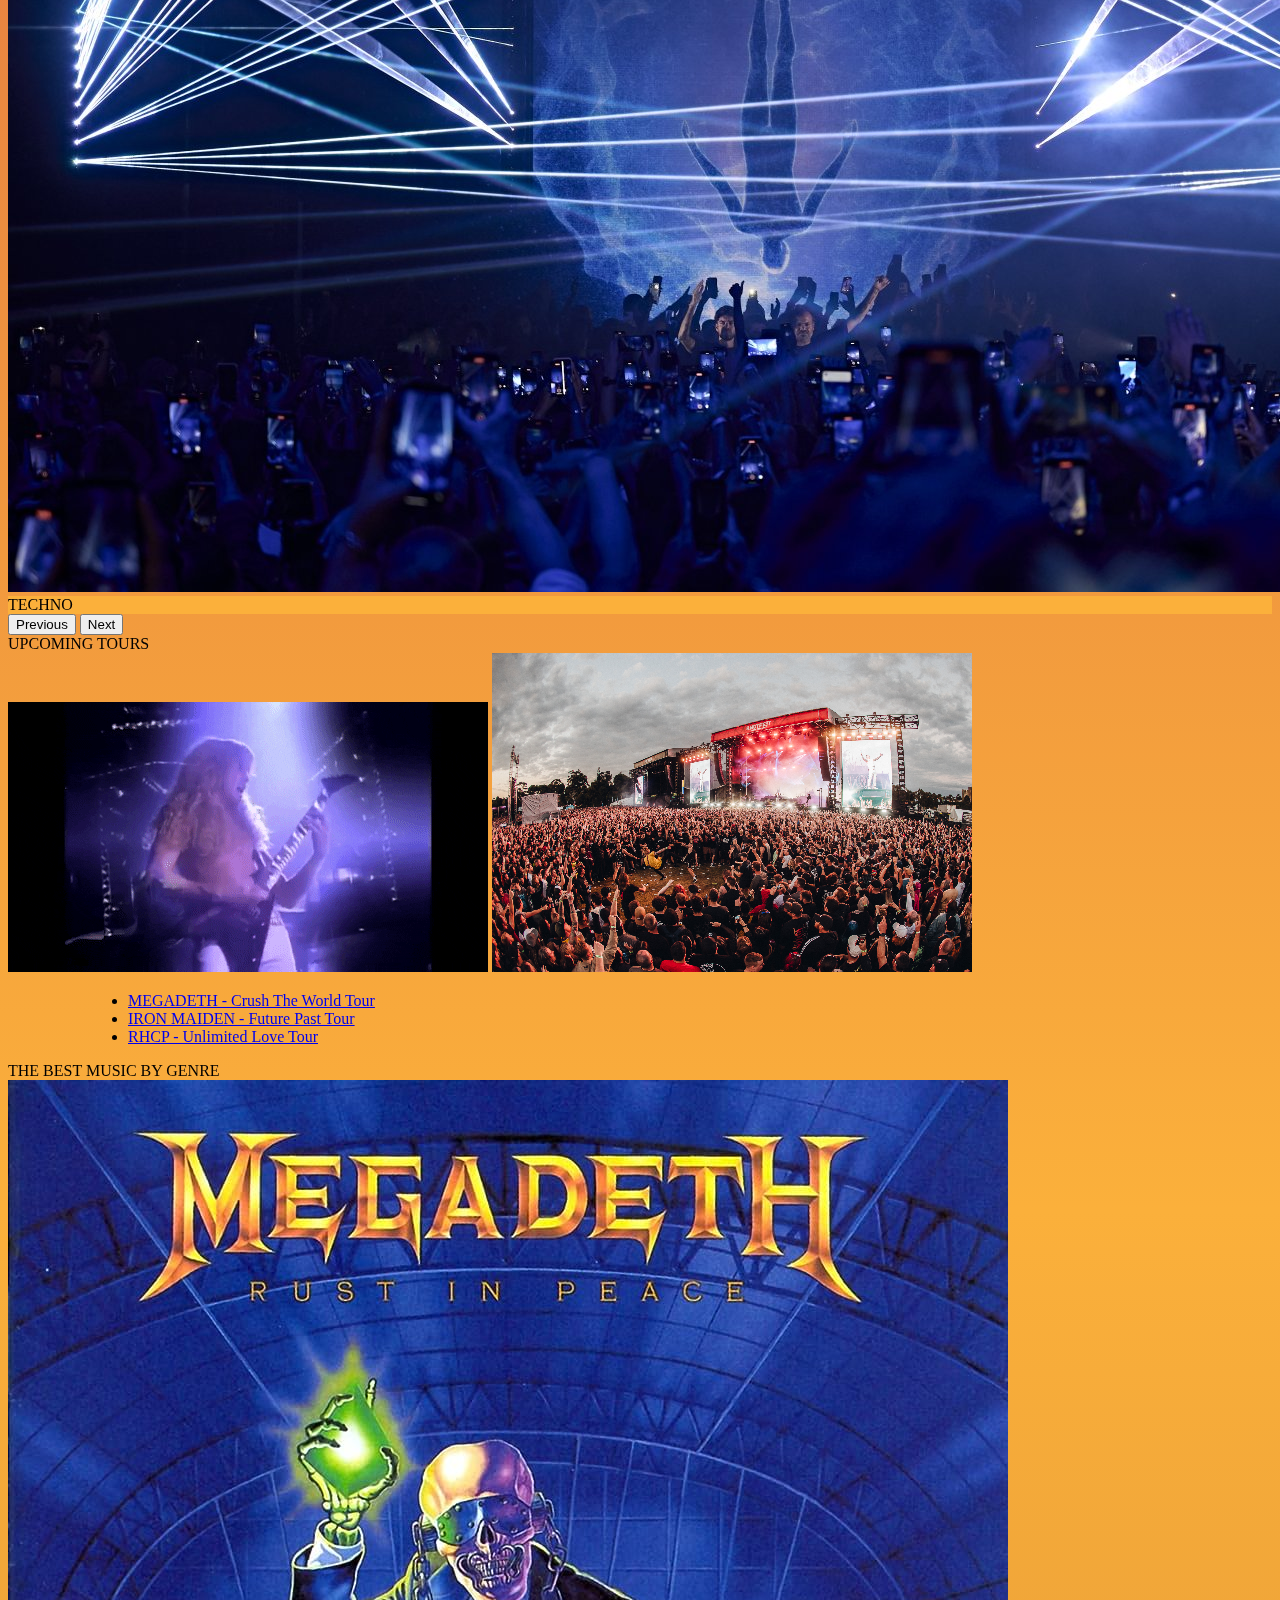
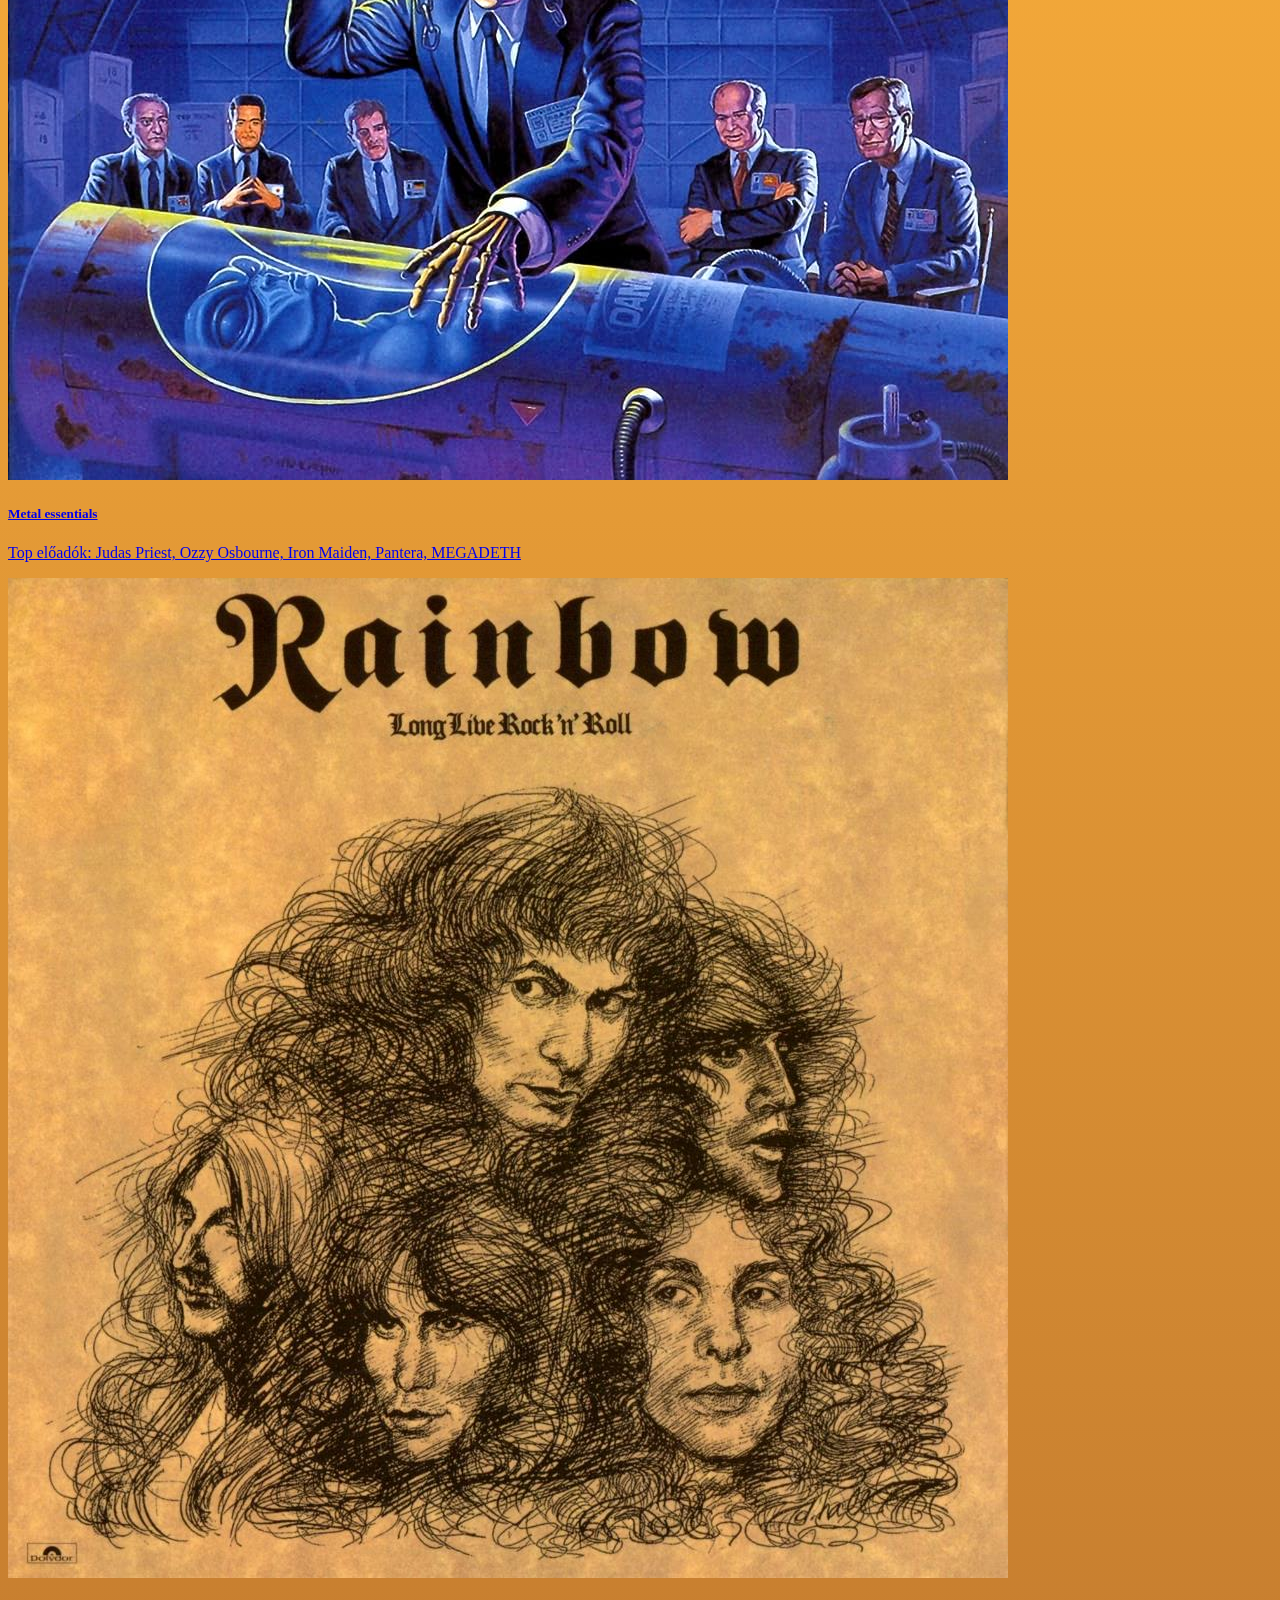
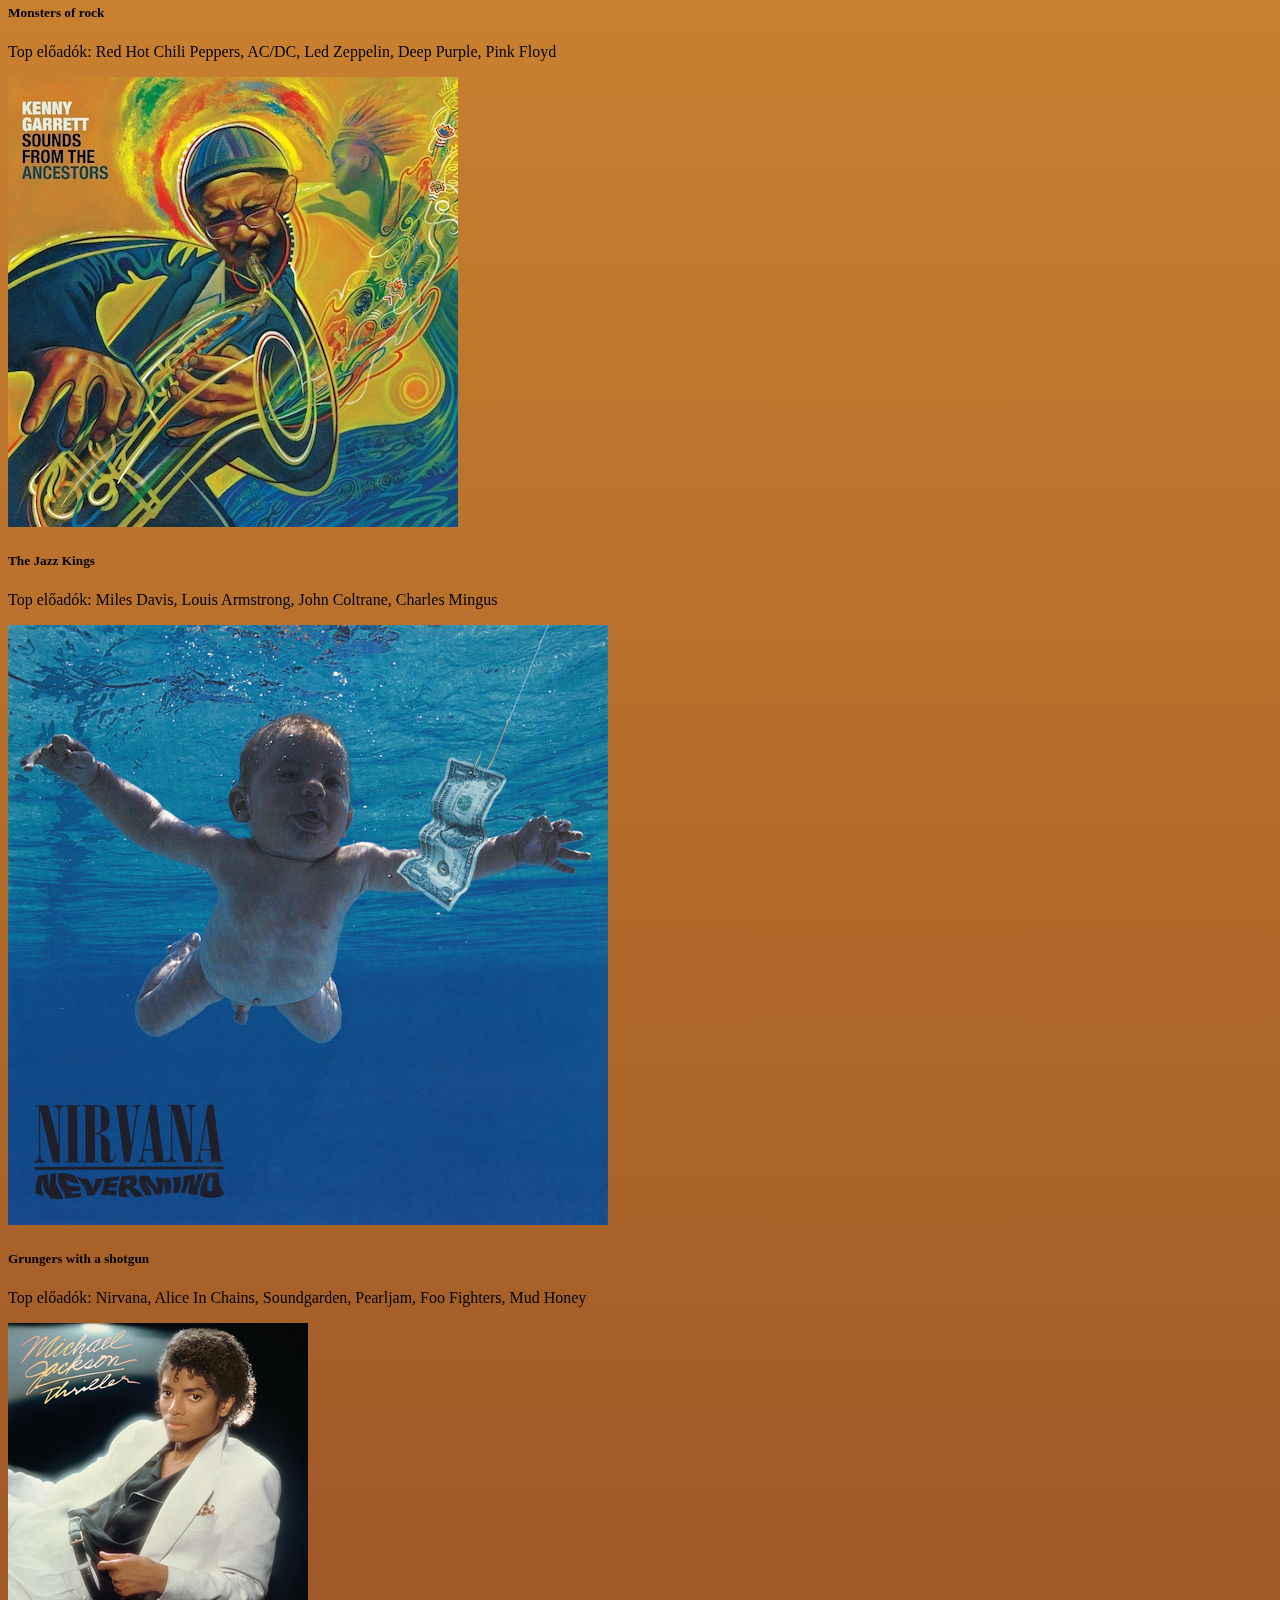
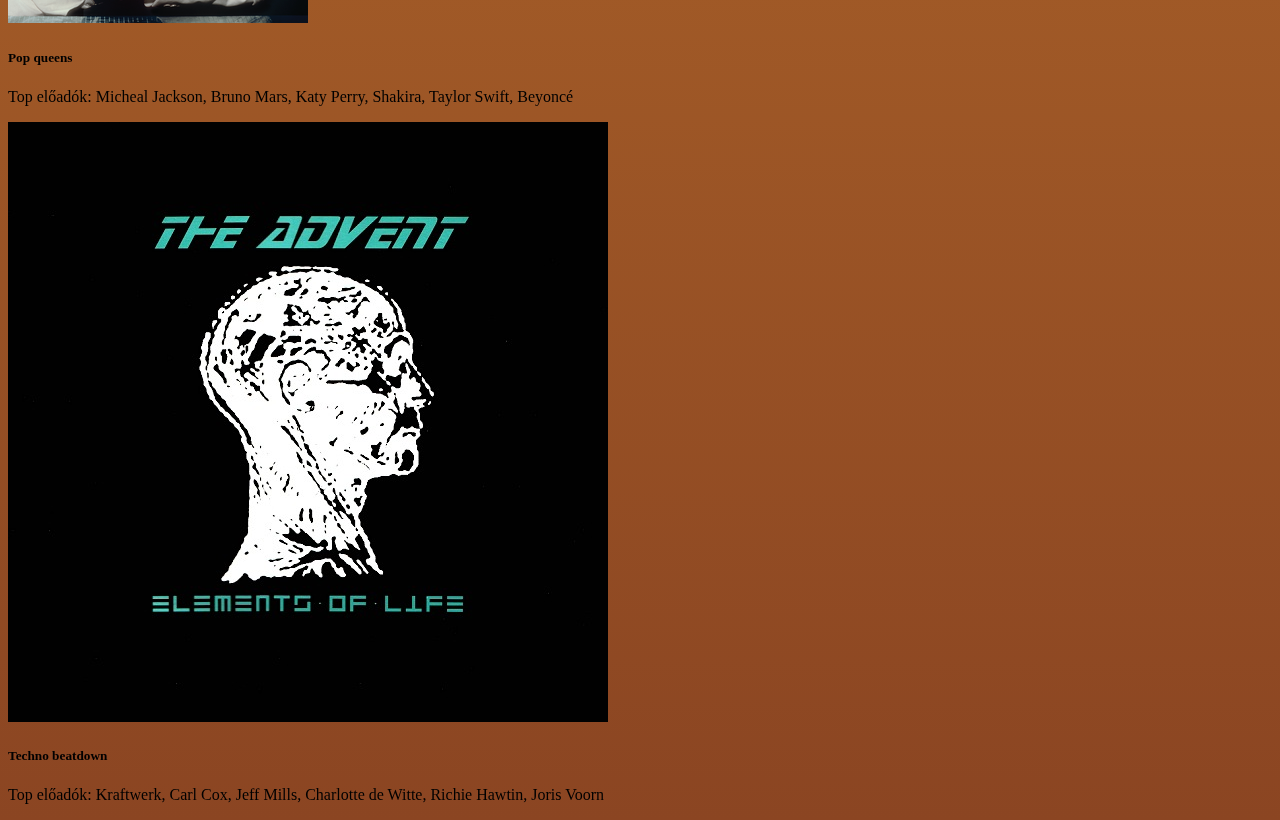
==== commit aff0ec9f: "metaleesentials.html in progress" ====
--- a/albums.html
+++ b/albums.html
@@ -59,7 +59,7 @@
                 <div class="col-xl-6 col-md-12 pe-5">
                   <div class="row">
                     <div class="fs-1 pb-3">
-                      MŰFAJOK
+                      GENRES
                     </div>
                   </div>          
                     <div id="carouselExampleCaptions" class="carousel slide">
@@ -101,7 +101,7 @@
                       </div>
                       </div>
                         <div class="fs-1 pb-3 pt-3">
-                          KÖZELEDŐ TURNÉK
+                          UPCOMING TOURS
                           </div>
                           <div>
                         <img src="images_videos/shirtlessdavemustaine.gif" class="rounded-4 border-light border-5 border border-bottom-0 rounded-bottom-0" alt="">
@@ -118,10 +118,10 @@
                       </div>
                   
               
-              <div class="col-xl-6 col-md-12 ">
+              <div class="col-xl-6 col-md-12">
                 <div class="row">
-                  <div class=" fs-1">
-                    MŰFAJBEVEZETŐ LISTÁK
+                  <div class=" fs-1 ">
+                      THE BEST MUSIC BY GENRE
                     
                     </div>
                   </div>
@@ -131,8 +131,8 @@
                       <img src="images_videos/rustinpiece.png" class="card-img-top" alt="...">
                       <a class="text-decoration-none " href="metalessentials.html">
                       <div class="card-body">
-                        <h5 class="card-title">Metal essentials</h5>
-                        <p class="card-text">Top előadók: Judas Priest, Ozzy Osbourne, Iron Maiden, Pantera, MEGADETH</p>
+                        <h5 class="card-title text-black">Metal essentials</h5>
+                        <p class="card-text text-black">Top előadók: Judas Priest, Ozzy Osbourne, Iron Maiden, Pantera, MEGADETH</p>
                        </a> 
                       </div>
                     </div>
@@ -141,8 +141,8 @@
                     <div class="card">
                       <img src="images_videos/rockandroll.png" class="card-img-top" alt="...">
                       <div class="card-body">
-                        <h5 class="card-title">Monsters of rock</h5>
-                        <p class="card-text">Top előadók: Red Hot Chili Peppers, AC/DC, Led Zeppelin, Deep Purple, Pink Floyd</p>
+                        <h5 class="card-title text-black">Monsters of rock</h5>
+                        <p class="card-text text-black">Top előadók: Red Hot Chili Peppers, AC/DC, Led Zeppelin, Deep Purple, Pink Floyd</p>
                         
                       </div>
                     </div>
@@ -153,8 +153,8 @@
                     <div class="card" >
                       <img src="images_videos/jazzalbum.png" class="card-img-top" alt="...">
                       <div class="card-body">
-                        <h5 class="card-title">The Jazz Kings</h5>
-                        <p class="card-text">Top előadók: Miles Davis, Louis Armstrong, John Coltrane, Charles Mingus</p>
+                        <h5 class="card-title text-black">The Jazz Kings</h5>
+                        <p class="card-text text-black">Top előadók: Miles Davis, Louis Armstrong, John Coltrane, Charles Mingus</p>
                         
                       </div>
                     </div>
@@ -163,8 +163,8 @@
                     <div class="card">
                       <img src="images_videos/nevermind.png" class="card-img-top" alt="...">
                       <div class="card-body">
-                        <h5 class="card-title">Grungers with a shotgun</h5>
-                        <p class="card-text">Top előadók: Nirvana, Alice In Chains, Soundgarden, Pearljam, Foo Fighters, Mud Honey</p>
+                        <h5 class="card-title text-black">Grungers with a shotgun</h5>
+                        <p class="card-text text-black">Top előadók: Nirvana, Alice In Chains, Soundgarden, Pearljam, Foo Fighters, Mud Honey</p>
                         
                       </div>
                     </div>
@@ -176,8 +176,8 @@
                     <div class="card" >
                       <img src="images_videos/thriller.png" class="card-img-top" alt="...">
                       <div class="card-body">
-                        <h5 class="card-title">Pop queens</h5>
-                        <p class="card-text">Top előadók: Micheal Jackson, Bruno Mars, Katy Perry, Shakira, Taylor Swift, Beyoncé</p>
+                        <h5 class="card-title text-black">Pop queens</h5>
+                        <p class="card-text text-black">Top előadók: Micheal Jackson, Bruno Mars, Katy Perry, Shakira, Taylor Swift, Beyoncé</p>
                       
                       </div>
                     </div>
@@ -186,8 +186,8 @@
                     <div class="card">
                       <img src="images_videos/technoalbum.png" class="card-img-top" alt="...">
                       <div class="card-body">
-                        <h5 class="card-title">Techno beatdown</h5>
-                        <p class="card-text">Top előadók: Kraftwerk, Carl Cox, Jeff Mills, Charlotte de Witte, Richie Hawtin</p>
+                        <h5 class="card-title text-black">Techno beatdown</h5>
+                        <p class="card-text text-black">Top előadók: Kraftwerk, Carl Cox, Jeff Mills, Charlotte de Witte, Richie Hawtin, Joris Voorn</p>
                         
                       </div>
                     </div>
--- a/style.css
+++ b/style.css
@@ -1,26 +1,15 @@
 .background {
     height: auto;
     width: auto;
-    background: linear-gradient(70deg, #daae4f, #665fa7, #bdaa4f, #665fa7);
-    background-size: 300% 300%;
-    animation: color 12s ease-in-out infinite;
+    background:linear-gradient( #FBB03B, #FBB03B, #FBB03B);
 }
 
-@keyframes color {
-    0% {
-        background-position: 0 50%;
-    }
-    50% {
-        background-position: 100% 50%;
-    }
-    0% {
-        background-position: 0 50%;
-    }
-}
+
 
 body {
-    background-color:#a09b9b;
-    height: 100vh;
+    background: linear-gradient(#b8134f, #FBB03B, #8b4522);
+    background-size: cover;
+    background-repeat: no-repeat;
 }
 
 .image-text-container {
@@ -61,4 +50,14 @@
     text-shadow: 3px 3px 5px rgb(255, 0, 0);
     margin-left: 130px;
     
+}
+
+.carouseldiv {
+    
+    
+    
+    size: 50%;
+    position: fixed;
+    left: 50%;
+    
 }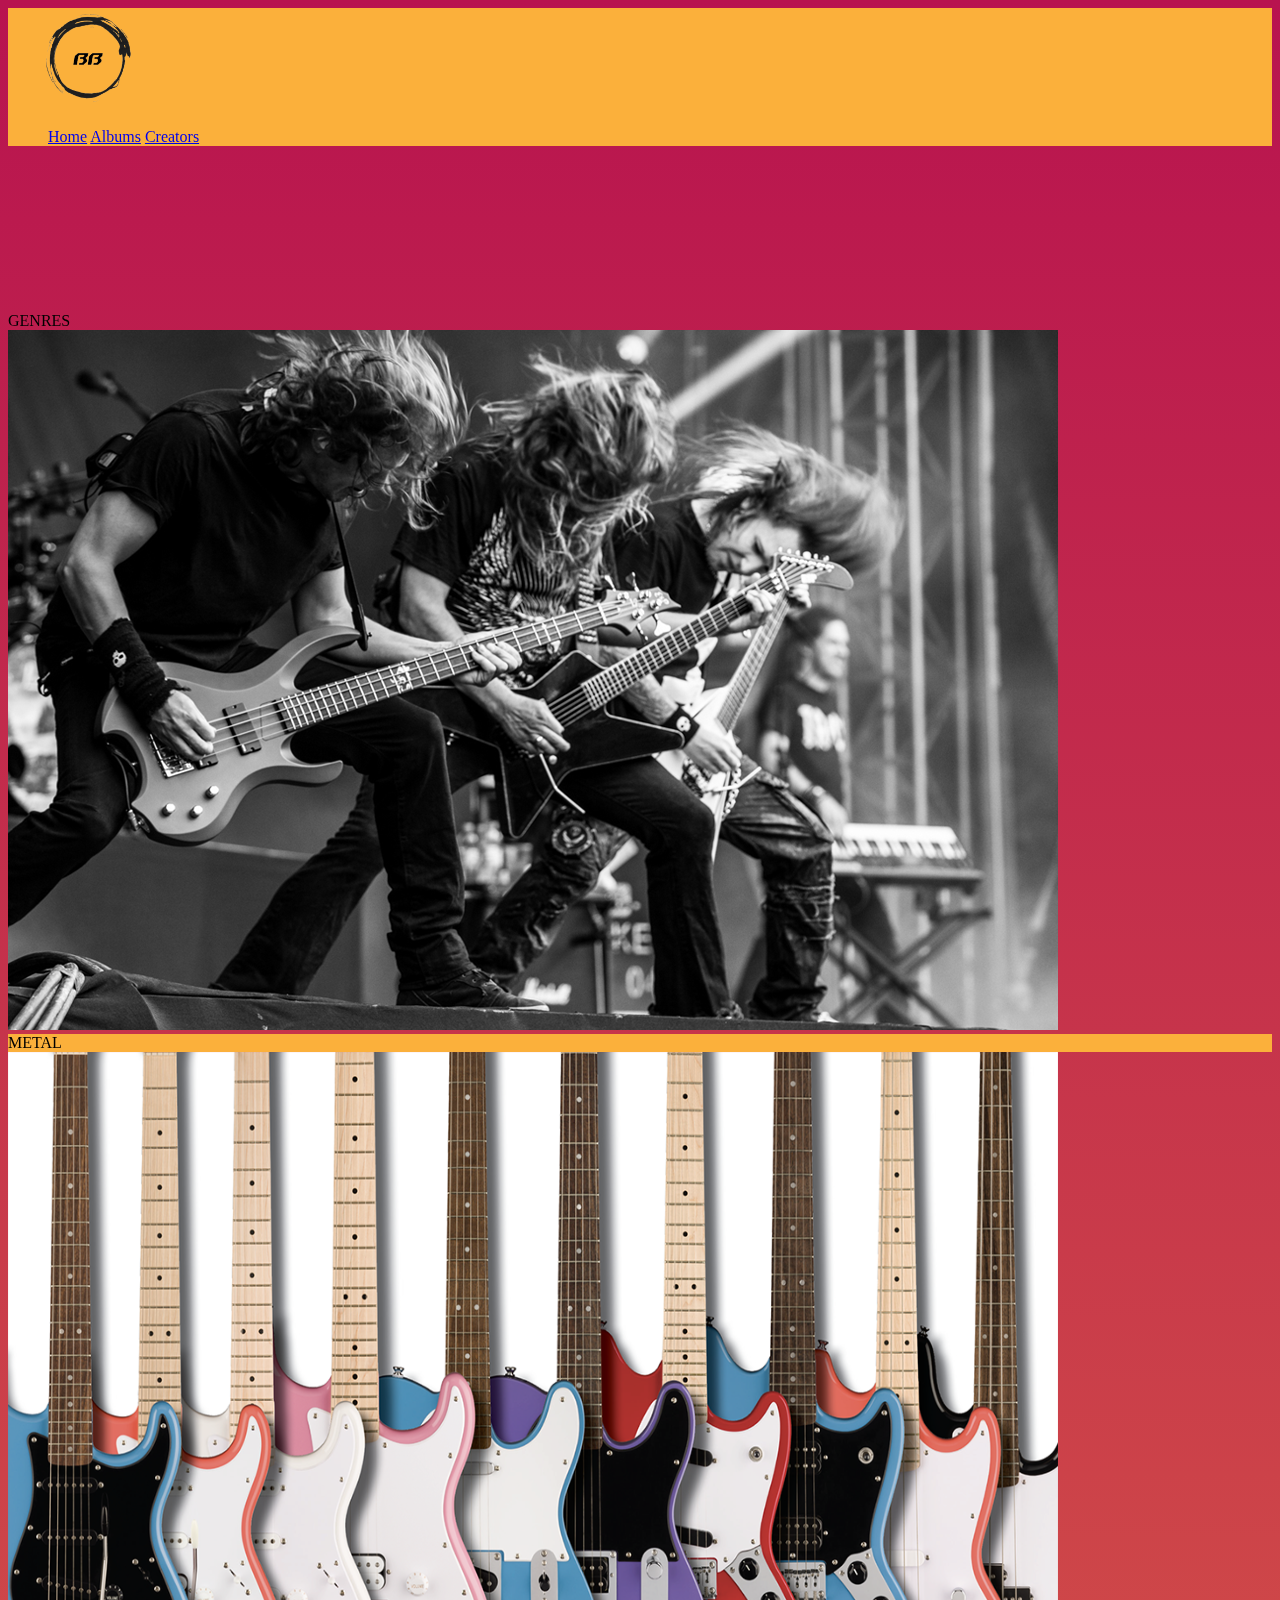
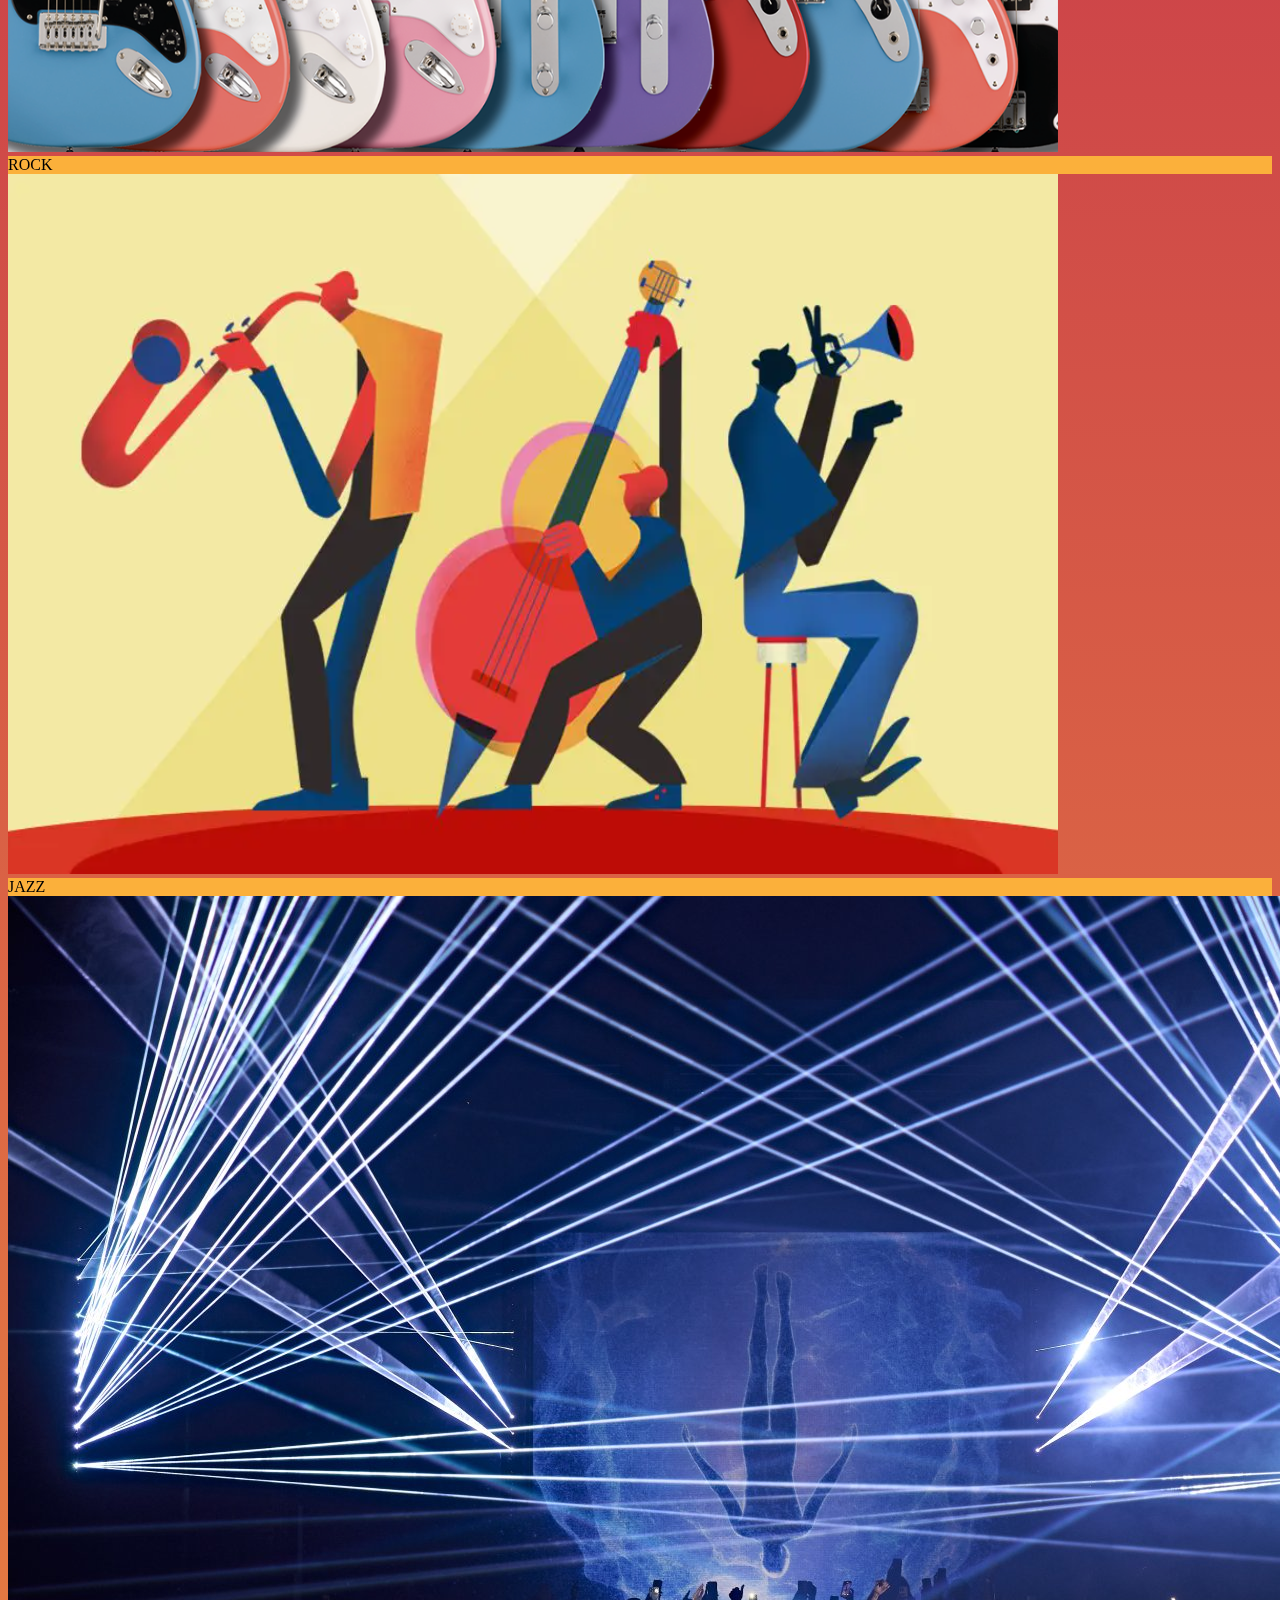
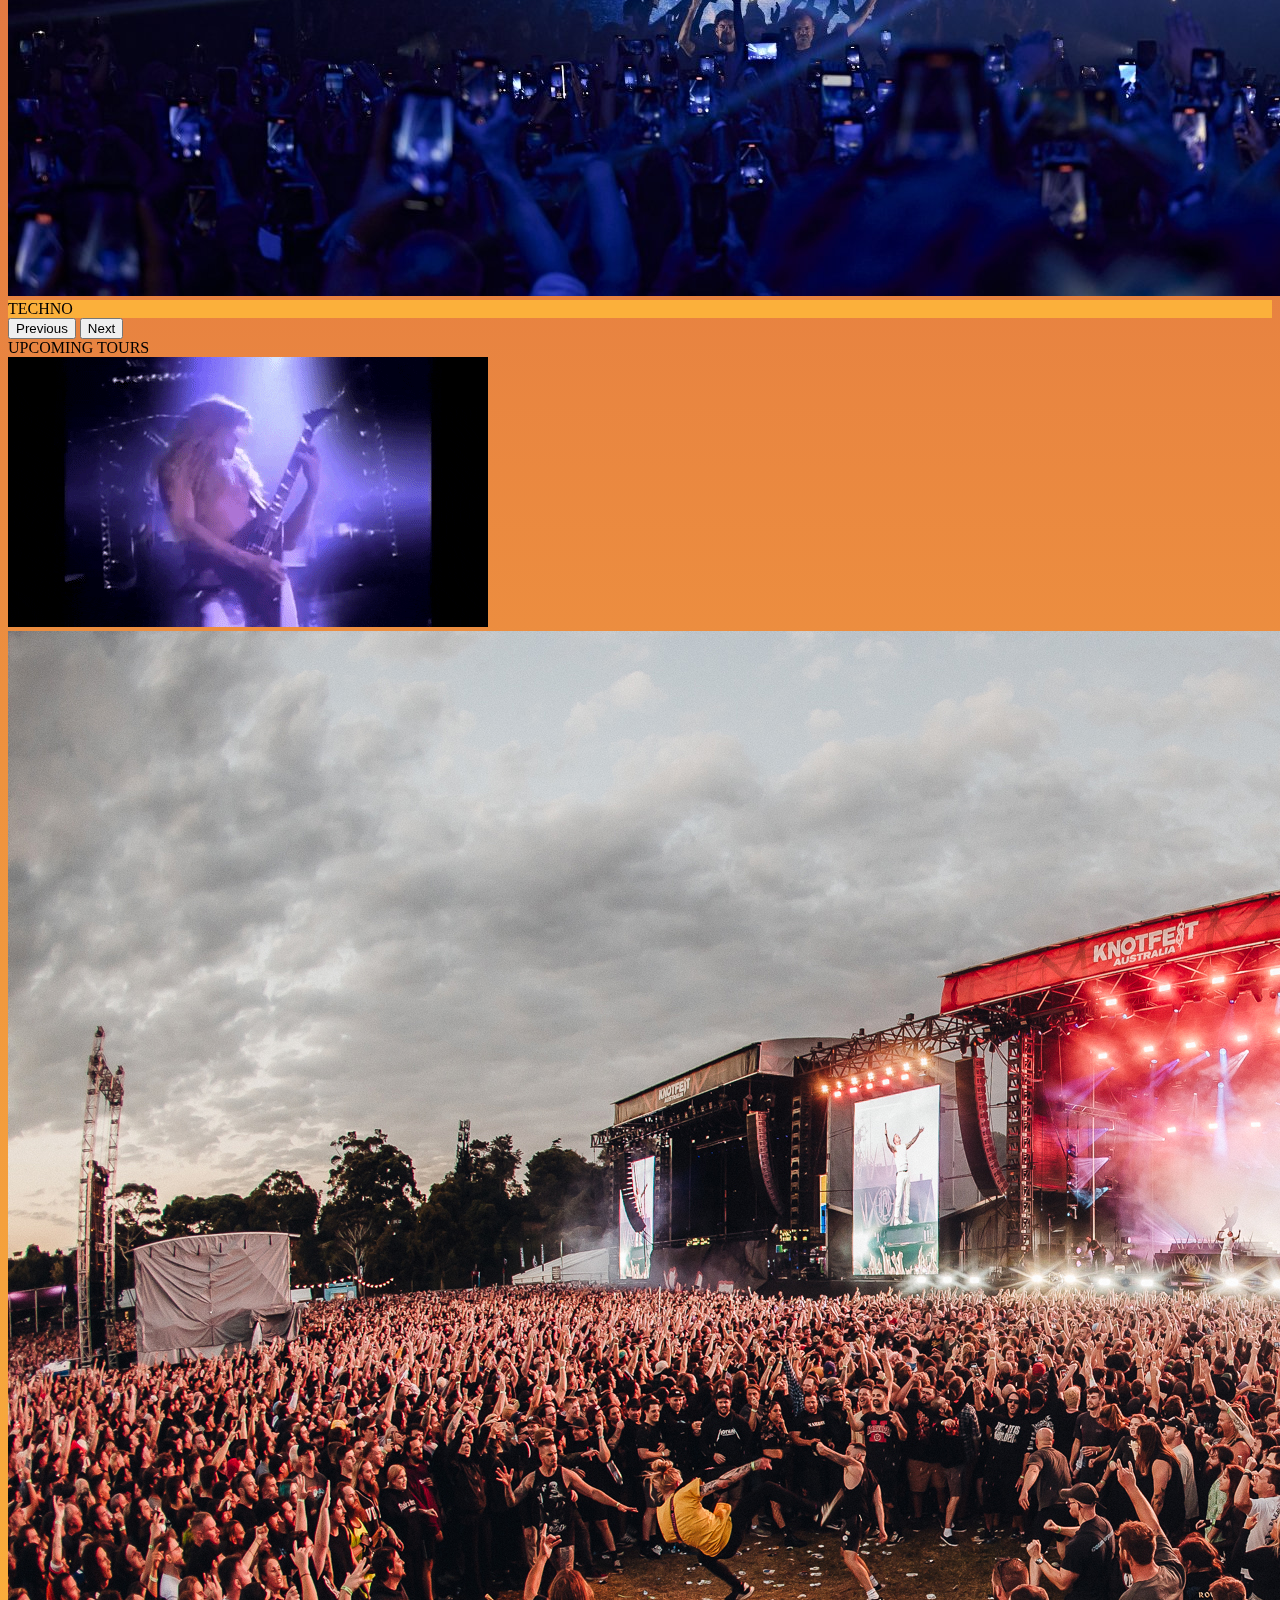
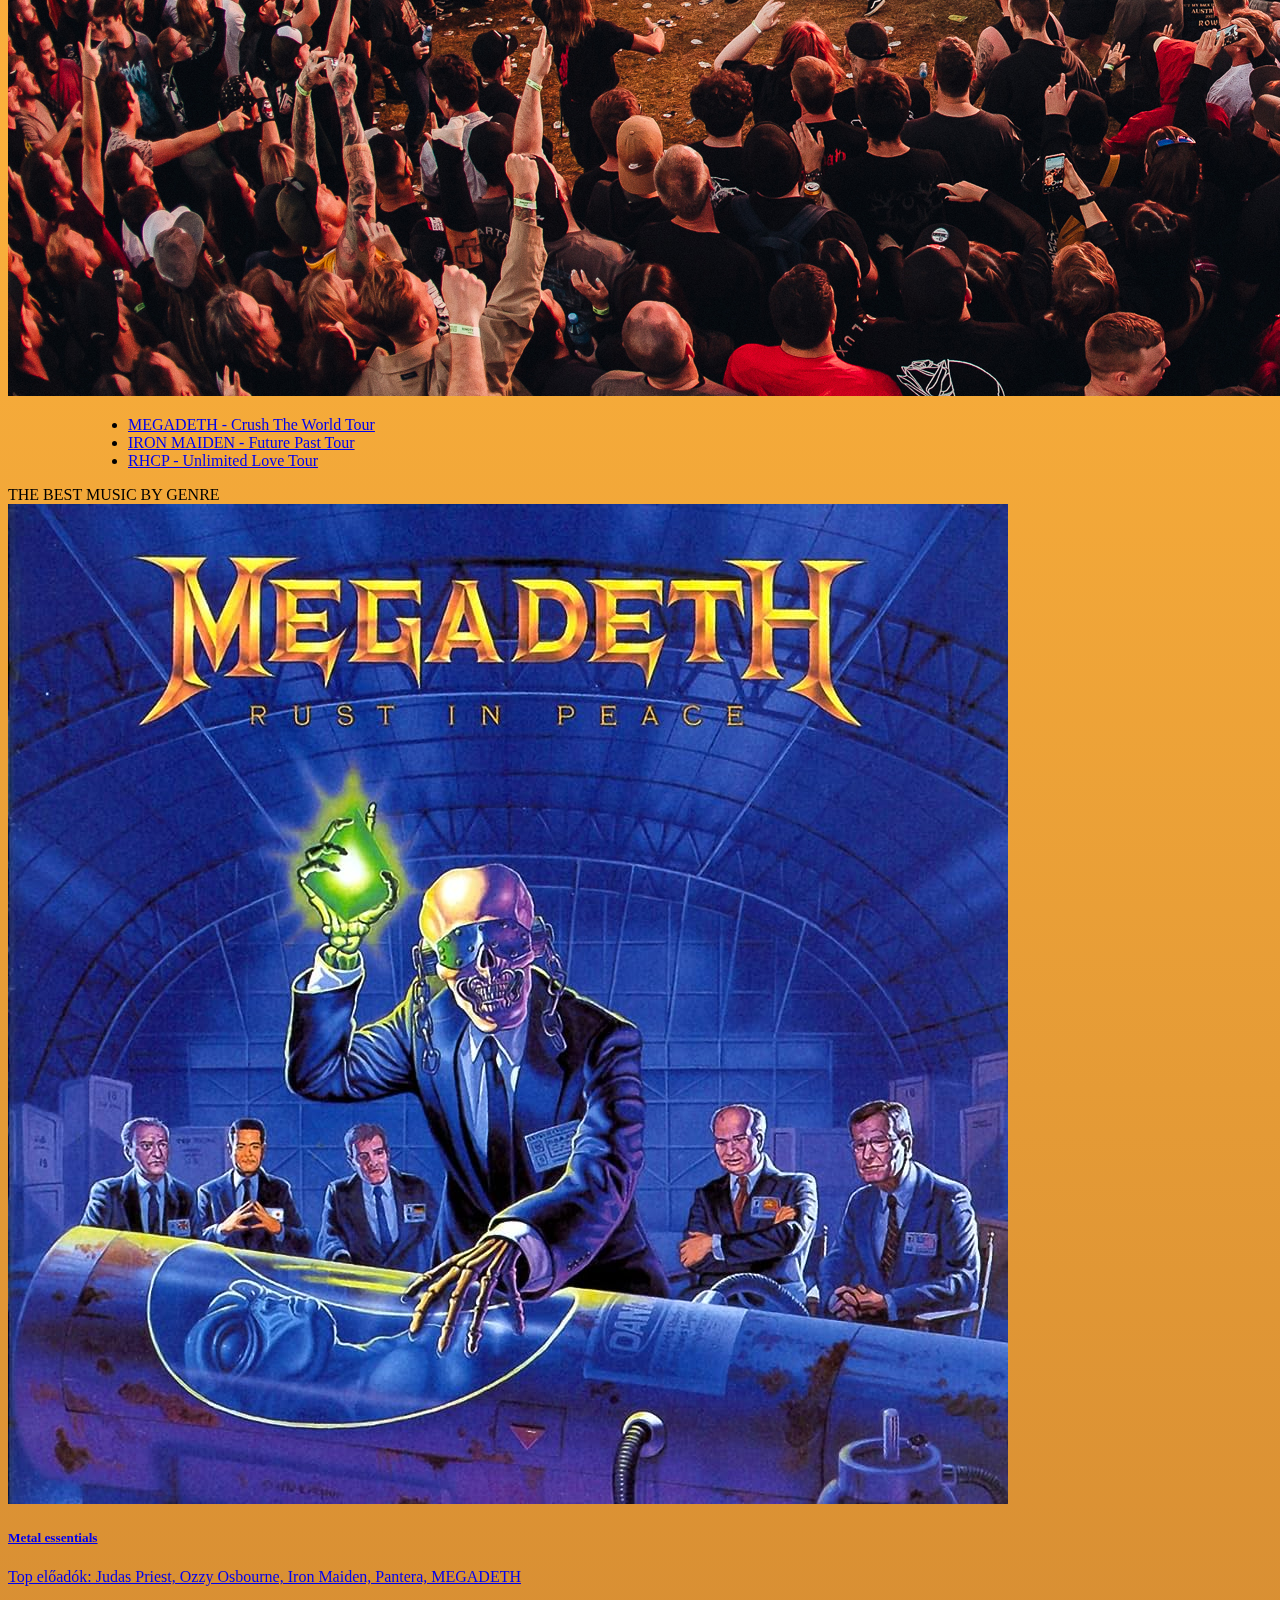
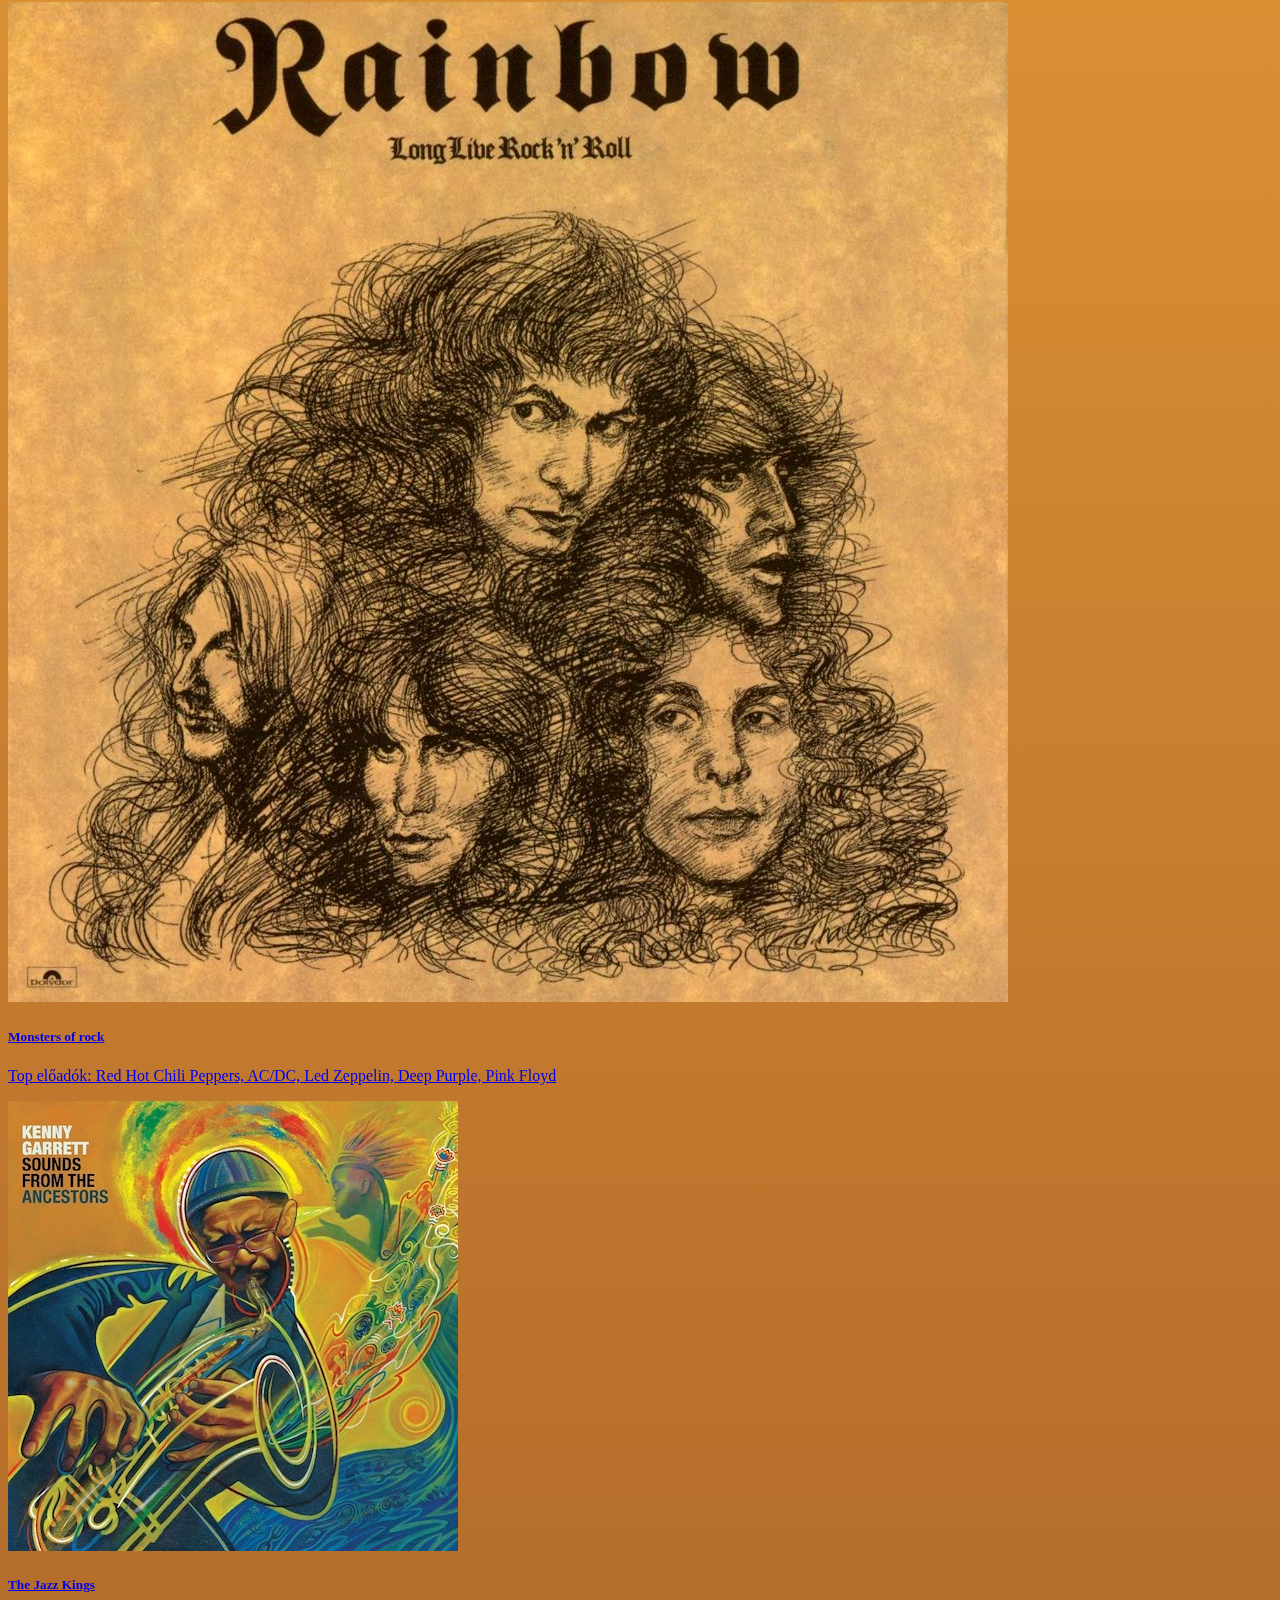
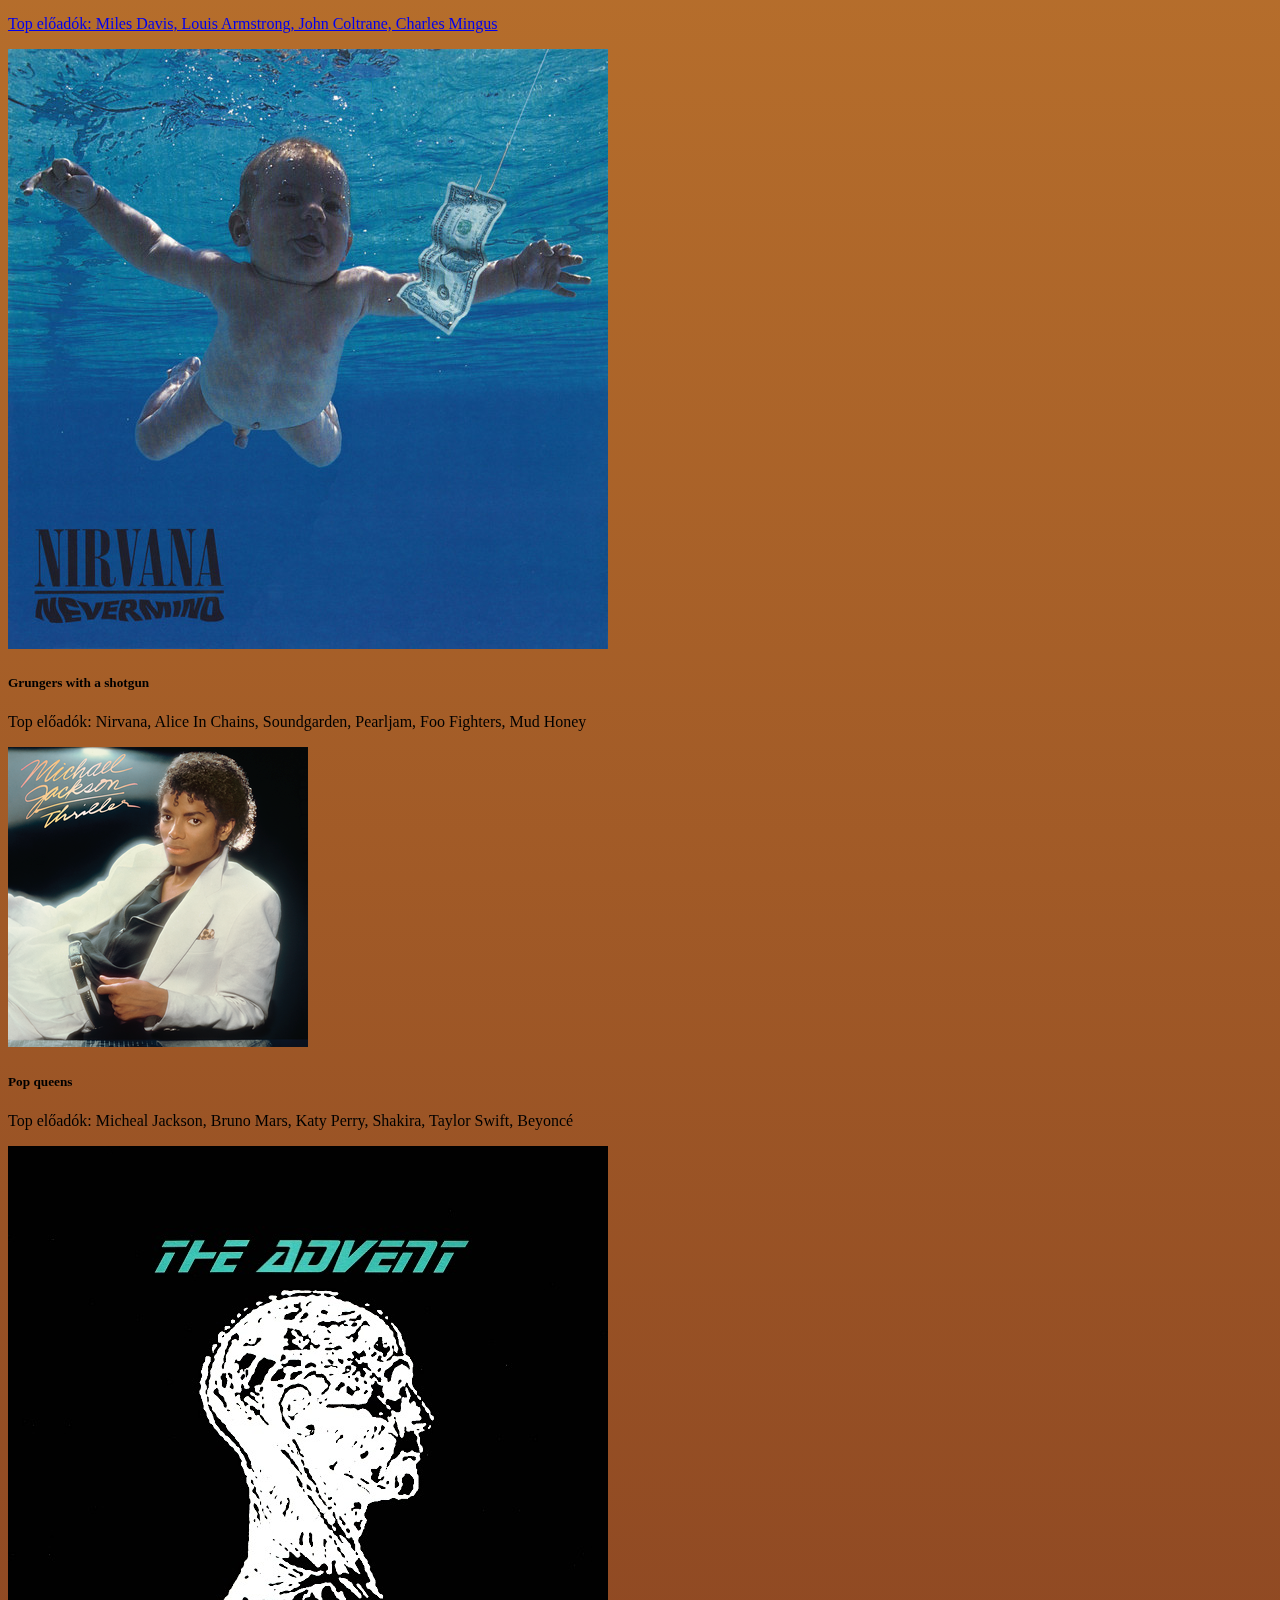
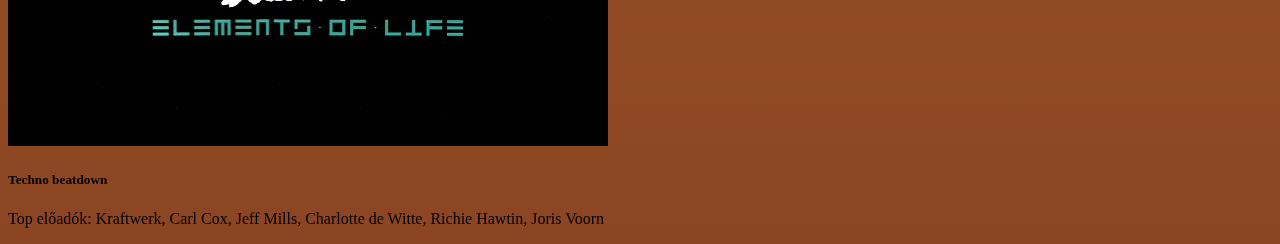
==== commit 5b30c2b4: "jazzkings.html done" ====
--- a/albums.html
+++ b/albums.html
@@ -20,24 +20,7 @@
  
               <div class="collapse navbar-collapse" id="navbarText">
                   <ul class=" nav-underline navbar-nav ms-auto mb-2 mb-lg-0">
-                    <li class="nav-item dropdown">
-                      <a class="nav-link dropdown-toggle" href="#" role="button" data-bs-toggle="dropdown" aria-expanded="false">
-                        Genres
-                      </a>
-                      <ul class="dropdown-menu">
-                        <li><a class="dropdown-item" href="#">Metal</a></li>
-                        <li><hr class="dropdown-divider"></li>
-                        <li><a class="dropdown-item" href="#">Rock</a></li>
-                        <li><hr class="dropdown-divider"></li>
-                        <li><a class="dropdown-item" href="#">Jazz</a></li>
-                        <li><hr class="dropdown-divider"></li>
-                        <li><a class="dropdown-item" href="#">Grunge</a></li>
-                        <li><hr class="dropdown-divider"></li>
-                        <li><a class="dropdown-item" href="#">Pop</a></li>
-                        <li><hr class="dropdown-divider"></li>
-                        <li><a class="dropdown-item" href="#">Techno</a></li>
-                      </ul>
-                    </li>
+                    
                       <a class="nav-link" aria-current="page" href="index.html">Home</a>
                       <a class="nav-link me-2 ms-2 active" href="albums.html">Albums</a>
                       <a class="nav-link" href="creators.html">Creators</a>
@@ -105,7 +88,7 @@
                           </div>
                           <div>
                         <img src="images_videos/shirtlessdavemustaine.gif" class="rounded-4 border-light border-5 border border-bottom-0 rounded-bottom-0" alt="">
-                        <img src="images_videos/image.png" class="rounded-4 border-light border-5 border border-top-0 rounded-top-0" alt="">
+                        <img src="images_videos/knotfest.png" class="rounded-4 border-light border-5 border border-top-0 rounded-top-0" alt="">
                           </div>
                         <div>
                           <ul>
@@ -141,9 +124,10 @@
                     <div class="card">
                       <img src="images_videos/rockandroll.png" class="card-img-top" alt="...">
                       <div class="card-body">
+                        <a class="text-decoration-none" href="monstersofrock.html">
                         <h5 class="card-title text-black">Monsters of rock</h5>
                         <p class="card-text text-black">Top előadók: Red Hot Chili Peppers, AC/DC, Led Zeppelin, Deep Purple, Pink Floyd</p>
-                        
+                      </a>
                       </div>
                     </div>
                   </div>
@@ -153,9 +137,10 @@
                     <div class="card" >
                       <img src="images_videos/jazzalbum.png" class="card-img-top" alt="...">
                       <div class="card-body">
+                        <a class="text-decoration-none" href="thejazzkings.html">
                         <h5 class="card-title text-black">The Jazz Kings</h5>
                         <p class="card-text text-black">Top előadók: Miles Davis, Louis Armstrong, John Coltrane, Charles Mingus</p>
-                        
+                      </a>
                       </div>
                     </div>
                   </div>
--- a/style.css
+++ b/style.css
@@ -60,4 +60,9 @@
     position: fixed;
     left: 50%;
     
+}
+
+.paddingbubi {
+    padding-top: 38px;
+    padding-bottom: 38px;
 }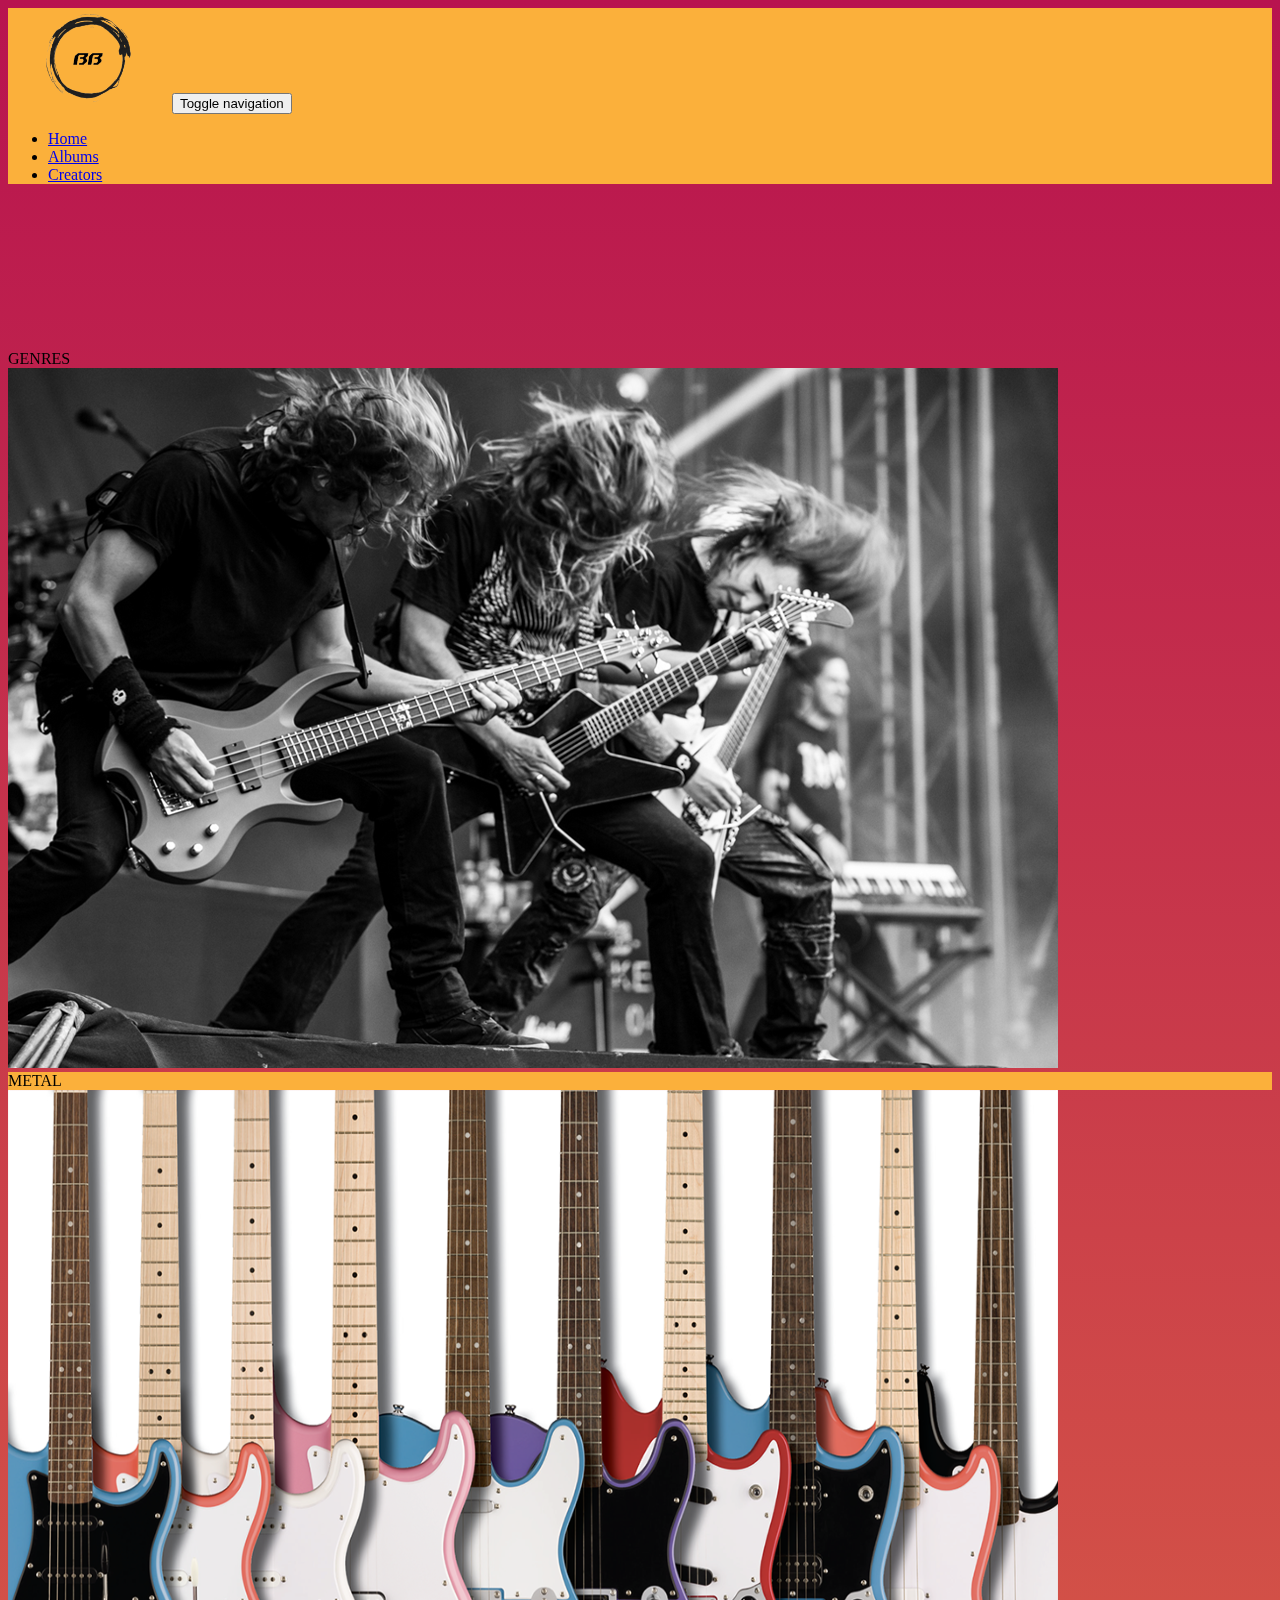
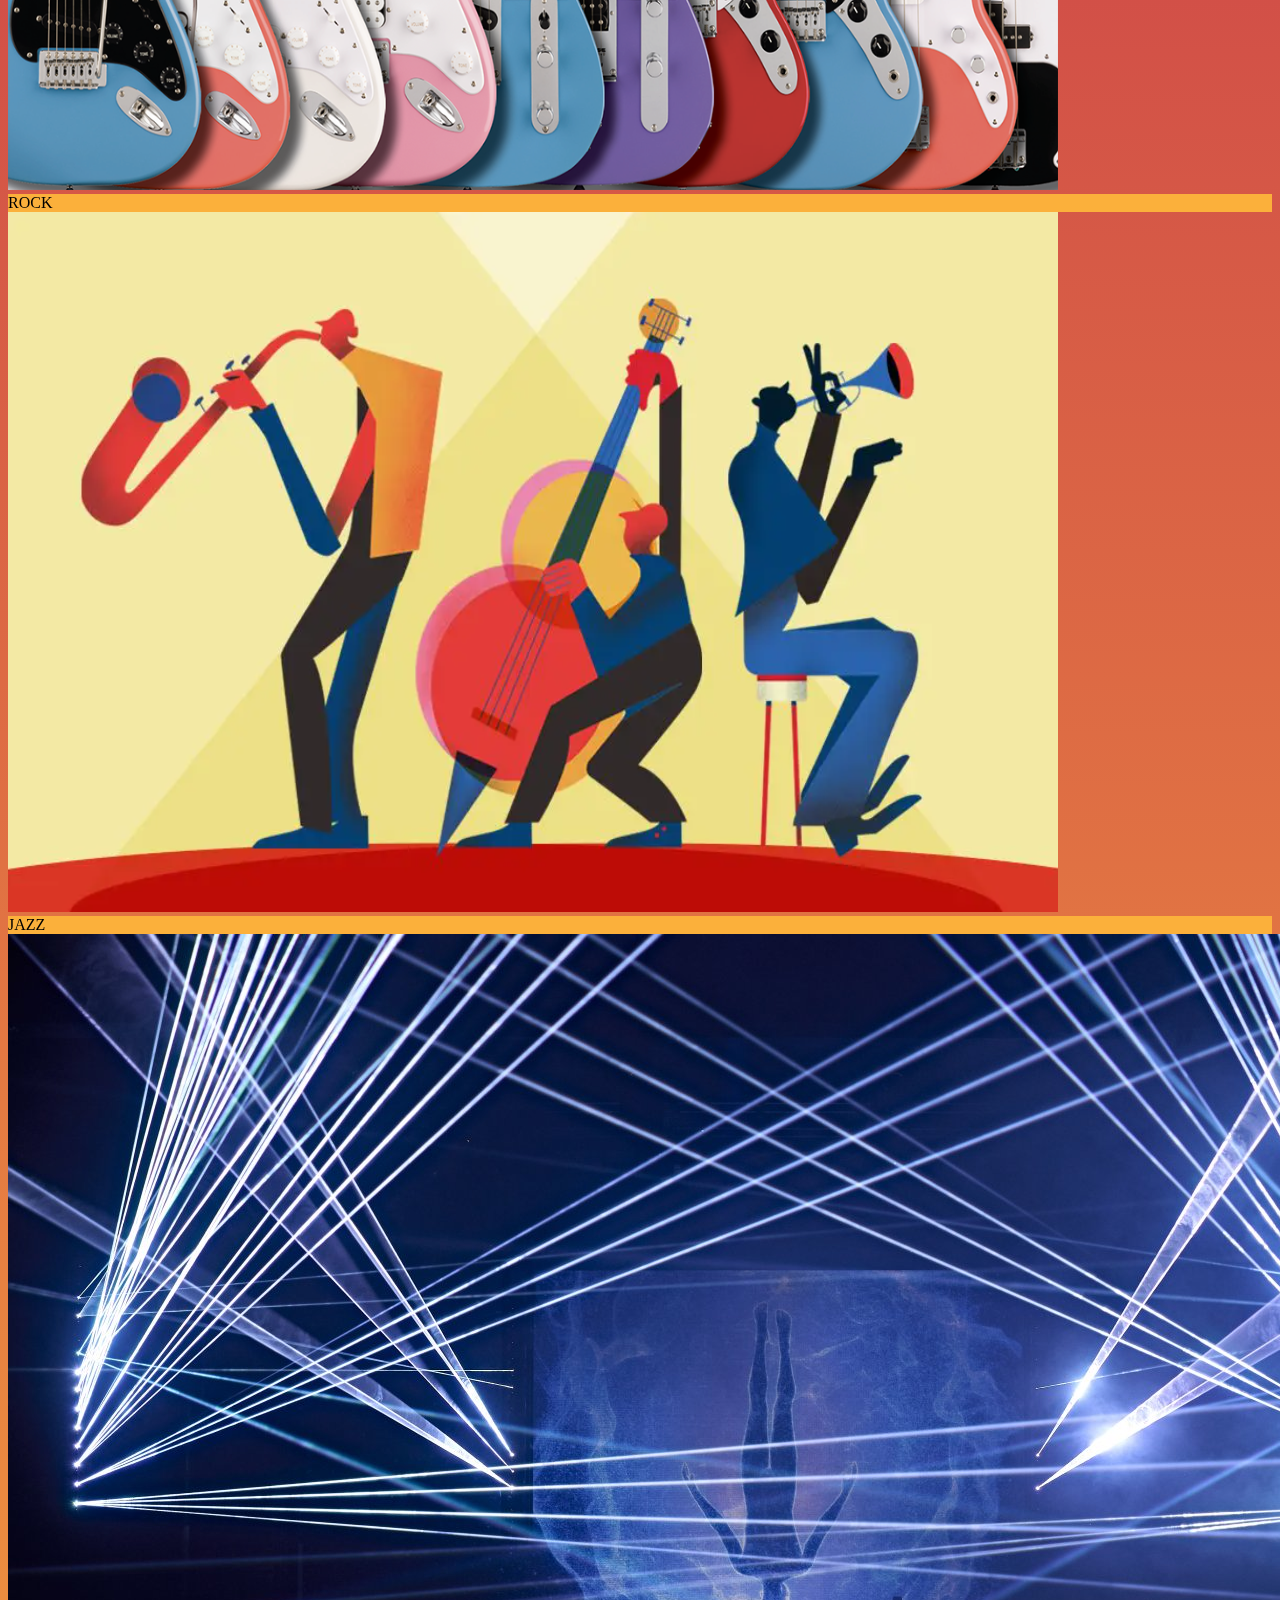
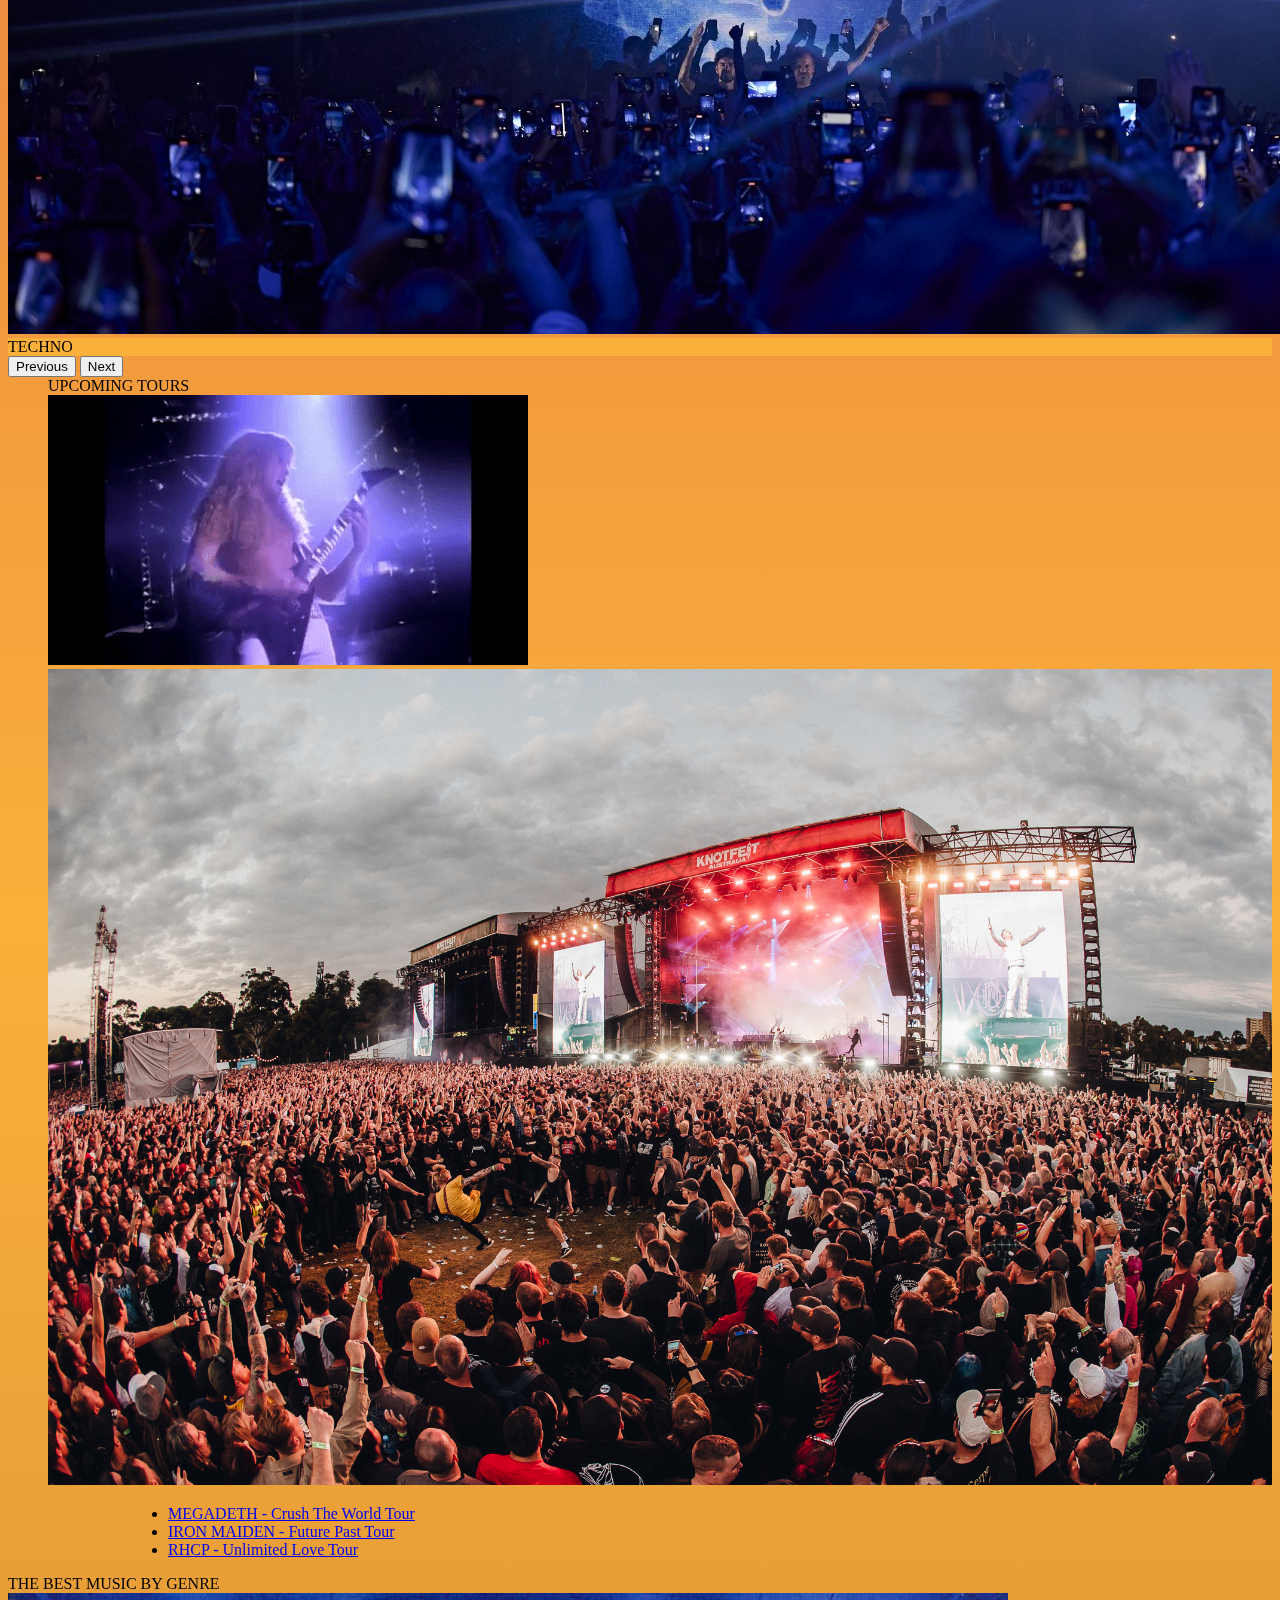
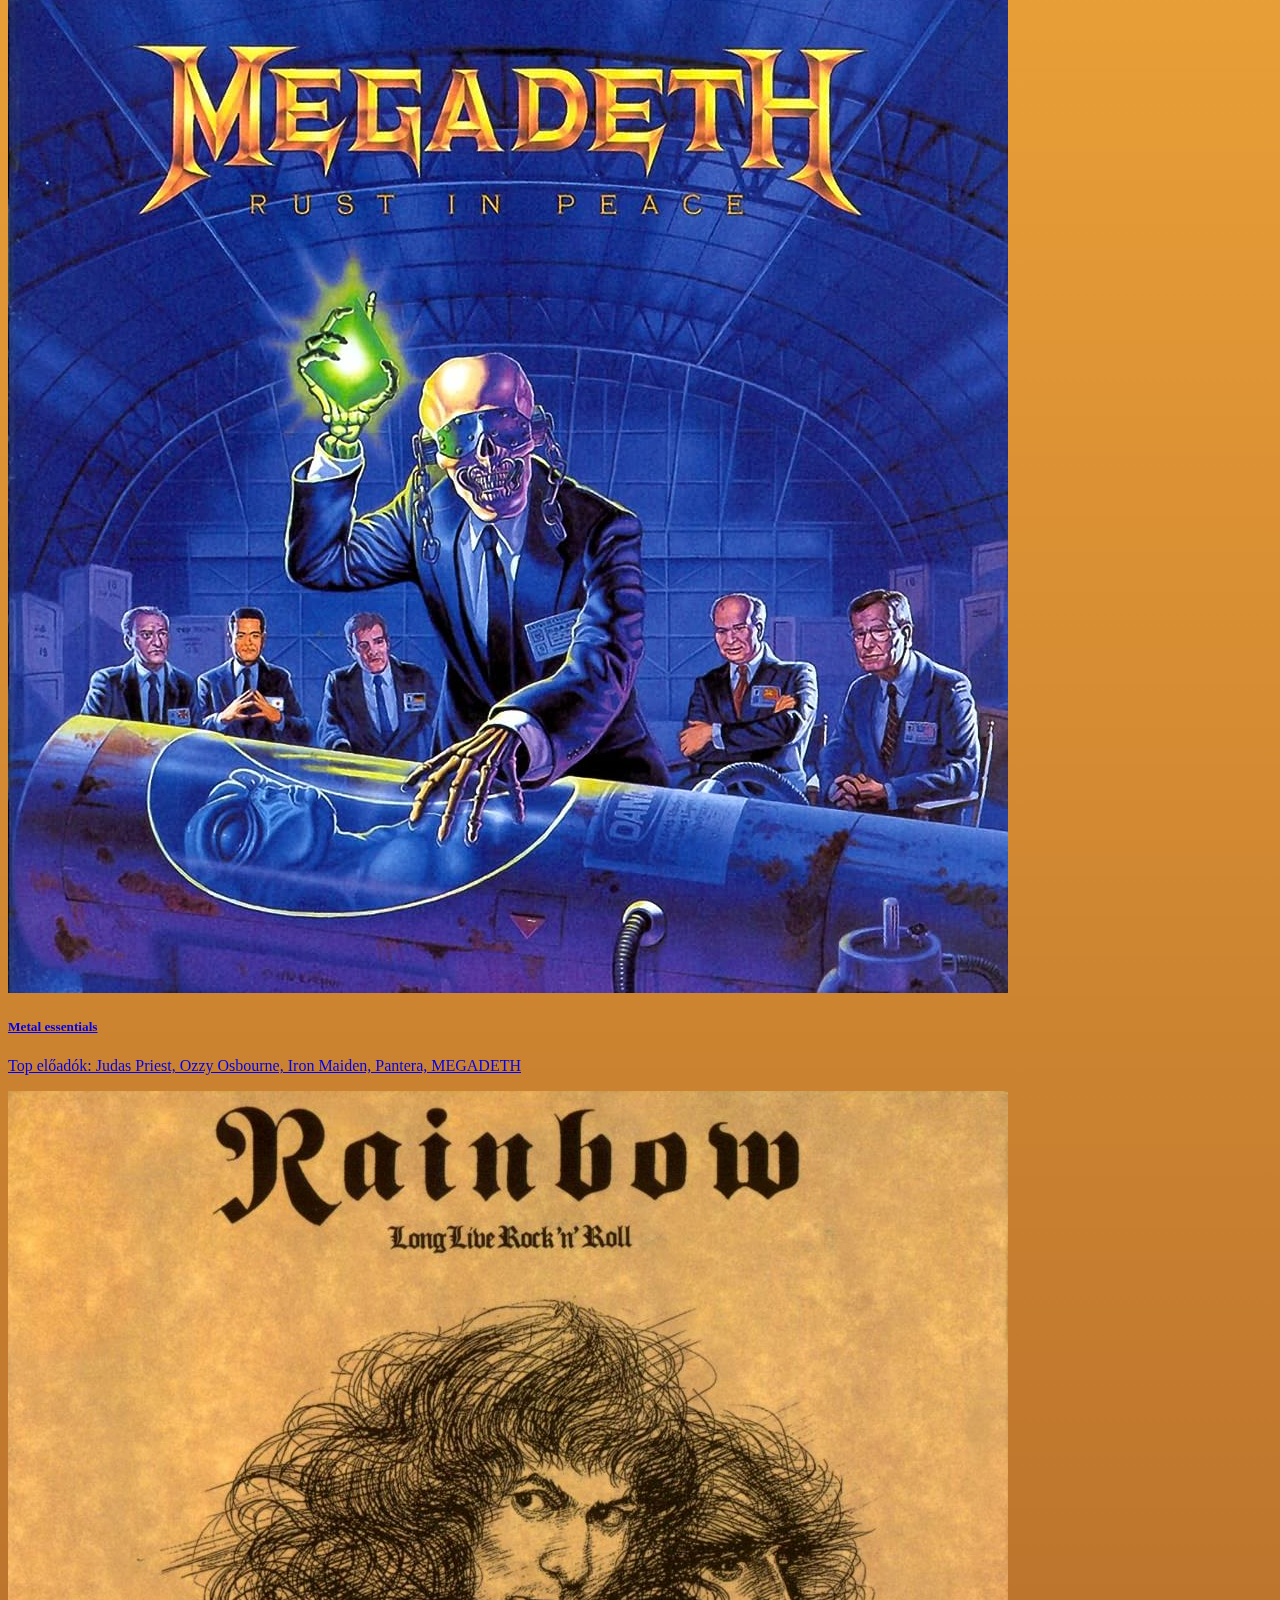
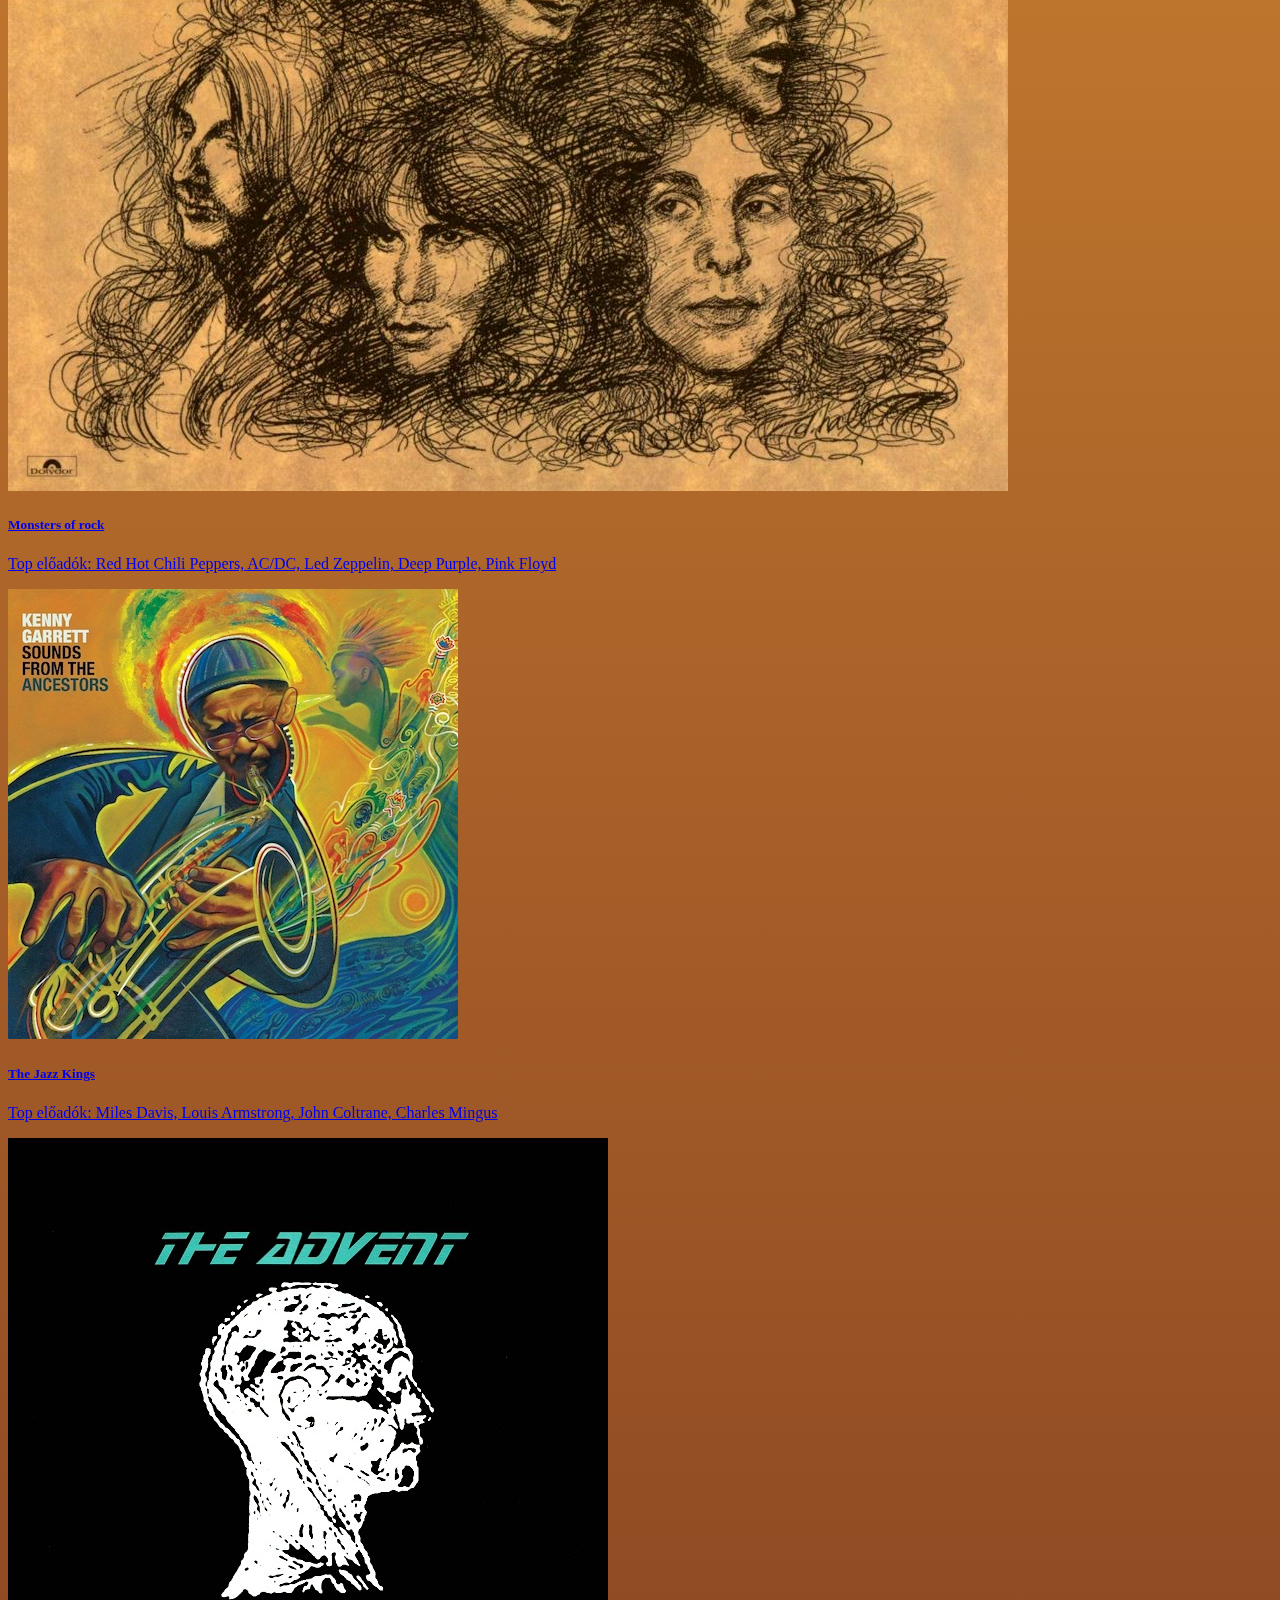
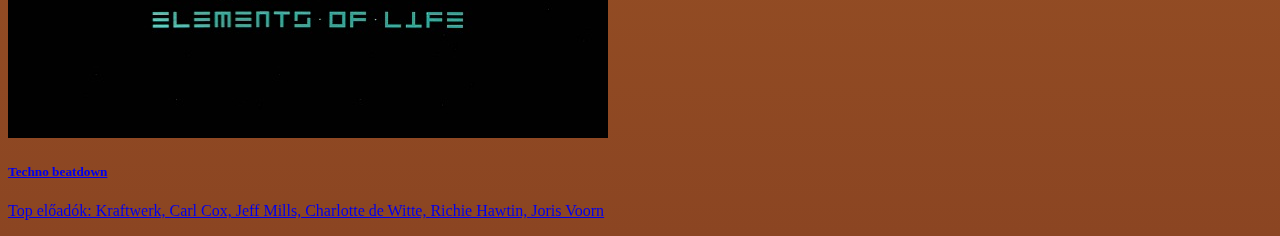
==== commit e67158e4: "html done" ====
--- a/albums.html
+++ b/albums.html
@@ -5,90 +5,90 @@
     <meta name="viewport" content="width=device-width, initial-scale=1">
     <title>Albums</title>
     <link rel="shortcut icon" href="images_videos/BeatBazaar_Logo.png" type="image/x-icon">
+    <link href="https://cdn.jsdelivr.net/npm/bootstrap@5.3.0-alpha3/dist/css/bootstrap.min.css" rel="stylesheet" integrity="sha384-KK94CHFLLe+nY2dmCWGMq91rCGa5gtU4mk92HdvYe+M/SXH301p5ILy+dN9+nJOZ" crossorigin="anonymous">
     <link rel="stylesheet" href="style.css">
-    <link href="https://cdn.jsdelivr.net/npm/bootstrap@5.3.0-alpha3/dist/css/bootstrap.min.css" rel="stylesheet" integrity="sha384-KK94CHFLLe+nY2dmCWGMq91rCGa5gtU4mk92HdvYe+M/SXH301p5ILy+dN9+nJOZ" crossorigin="anonymous">
   </head>
   <video id="background-video" autoplay loop muted >
     <source src="images_videos/pexels_videos_1692701 (2160p).mp4" type="video/mp4">
   </video> 
       <body style="background-color: #a09b9b;">
-        <nav class="navbar fixed-top background navbar-expand-lg bg-body-tertiary ">
-          <div class="container-fluid ">
-              <span class="navbar-text">
-              </span>
-              <a href="index.html"><img src="images_videos/BB_Logo.png" class="" alt="The shortened version of the BeatBazaar logo" width="160" height="100"></a>
- 
-              <div class="collapse navbar-collapse" id="navbarText">
-                  <ul class=" nav-underline navbar-nav ms-auto mb-2 mb-lg-0">
-                    
-                      <a class="nav-link" aria-current="page" href="index.html">Home</a>
-                      <a class="nav-link me-2 ms-2 active" href="albums.html">Albums</a>
-                      <a class="nav-link" href="creators.html">Creators</a>
+        <nav class=" navbar navbar-expand-lg background bg-body-tertiary fixed-top">
+          <div class="container-fluid">
+              <a class="" href="index.html"><img src="images_videos/BB_Logo.png" height="100" alt="The shortened version of the BeatBazaar logo" width="160"></a>
+              <button data-bs-toggle="collapse" class="navbar-toggler" data-bs-target="#navbarResponsive"><span class="visually-hidden">Toggle navigation</span><span class="navbar-toggler-icon"></span></button>
+              <div class="collapse navbar-collapse" id="navbarResponsive">
+                  <ul class="navbar-nav ms-auto nav-underline ms-auto mb-0 mb-lg-0">
+                      <li class="nav-item"><a class="nav-link" href="index.html">Home</a></li>
+                      <li class="nav-item"><a class="nav-link" href="albums.html">Albums</a></li>
+                      <li class="nav-item"><a class="nav-link" href="creators.html">Creators</a></li>
                   </ul>
               </div>
           </div>
       </nav>
           
           <div class="main">
+            <div class="container text-center padding text-light">
+            <div class="row padding">
+              <div class="col-12">
+              <div class="fs-1 pb-3">
+                GENRES
+              </div>
+                      
+              <div id="carouselExampleCaptions" class="carousel slide ps-5 pe-5" >
+                <div class="carousel-inner">
+                  <div class="carousel-item active">
+                    <img src="images_videos/metal1.png" class="d-block w-100 rounded border-light border border-5" alt="...">
+                    <div>
+                      <div class="btn border border-light rounded-pill text-light mt-4 fs-1 ps-5 pe-5 background text-light border-3">METAL</div>
+                    </div>
+                  </div>
+                  <div class="carousel-item">
+                    <img src="images_videos/besz.png" class="d-block w-100 rounded border-light border border-5" alt="...">
+                    <div>
+                      <div class="btn border border-light rounded-pill text-light mt-4 fs-1 ps-5 pe-5 background text-light border-3">ROCK</div>
+                    </div>
+                  </div>
+                  <div class="carousel-item">
+                    <img src="images_videos/jazz.png" class="d-block w-100 rounded border-light border-5 border" alt="...">
+                    <div>
+                      <div class="btn border border-light rounded-pill text-light mt-4 fs-1 ps-5 pe-5 background text-light border-3">JAZZ</div>
+                    </div>
+                  </div>
+                  <div class="carousel-item">
+                    <img src="images_videos/techno.png" class="d-block w-100 rounded border-light border-5 border" alt="...">
+                    <div>
+                      <div class="btn border border-light rounded-pill text-light mt-4 fs-1 ps-5 pe-5 background text-light border-3">TECHNO</div>
+                    </div>
+                  </div>
+                </div>
+                <button class="carousel-control-prev" type="button" data-bs-target="#carouselExampleCaptions" data-bs-slide="prev">
+                  <span class="carousel-control-prev-icon" aria-hidden="true"></span>
+                  <span class="visually-hidden">Previous</span>
+                </button>
+                <button class="carousel-control-next" type="button" data-bs-target="#carouselExampleCaptions" data-bs-slide="next">
+                  <span class="carousel-control-next-icon" aria-hidden="true"></span>
+                  <span class="visually-hidden">Next</span>
+                </button>
+                <div>
+                </div>
+                </div>
+              </div>
             
-            <div class="container text-center padding text-light">
-              <div class="row padding">
+              <div class="row pb-5 ">
                 <div class="col-xl-6 col-md-12 fs-1 ">
                 
               </div>
                 
               </div>
               <div class="row">
-                <div class="col-xl-6 col-md-12 pe-5">
-                  <div class="row">
-                    <div class="fs-1 pb-3">
-                      GENRES
-                    </div>
-                  </div>          
-                    <div id="carouselExampleCaptions" class="carousel slide">
-                      <div class="carousel-inner">
-                        <div class="carousel-item active">
-                          <img src="images_videos/metal1.png" class="d-block w-100 rounded border-light border border-5" alt="...">
-                          <div>
-                            <div class="btn border border-light rounded-pill text-light mt-4 fs-1 ps-5 pe-5 background text-light border-3">METAL</div>
-                          </div>
-                        </div>
-                        <div class="carousel-item">
-                          <img src="images_videos/besz.png" class="d-block w-100 rounded border-light border border-5" alt="...">
-                          <div>
-                            <div class="btn border border-light rounded-pill text-light mt-4 fs-1 ps-5 pe-5 background text-light border-3">ROCK</div>
-                          </div>
-                        </div>
-                        <div class="carousel-item">
-                          <img src="images_videos/jazz.png" class="d-block w-100 rounded border-light border-5 border" alt="...">
-                          <div>
-                            <div class="btn border border-light rounded-pill text-light mt-4 fs-1 ps-5 pe-5 background text-light border-3">JAZZ</div>
-                          </div>
-                        </div>
-                        <div class="carousel-item">
-                          <img src="images_videos/techno.png" class="d-block w-100 rounded border-light border-5 border" alt="...">
-                          <div>
-                            <div class="btn border border-light rounded-pill text-light mt-4 fs-1 ps-5 pe-5 background text-light border-3">TECHNO</div>
-                          </div>
-                        </div>
-                      </div>
-                      <button class="carousel-control-prev" type="button" data-bs-target="#carouselExampleCaptions" data-bs-slide="prev">
-                        <span class="carousel-control-prev-icon" aria-hidden="true"></span>
-                        <span class="visually-hidden">Previous</span>
-                      </button>
-                      <button class="carousel-control-next" type="button" data-bs-target="#carouselExampleCaptions" data-bs-slide="next">
-                        <span class="carousel-control-next-icon" aria-hidden="true"></span>
-                        <span class="visually-hidden">Next</span>
-                      </button>
-                      <div>
-                      </div>
-                      </div>
+                <div class="col-xl-6 col-md-12 " style="padding-left: 40px;">
+                  
                         <div class="fs-1 pb-3 pt-3">
                           UPCOMING TOURS
                           </div>
                           <div>
-                        <img src="images_videos/shirtlessdavemustaine.gif" class="rounded-4 border-light border-5 border border-bottom-0 rounded-bottom-0" alt="">
-                        <img src="images_videos/knotfest.png" class="rounded-4 border-light border-5 border border-top-0 rounded-top-0" alt="">
+                        <img src="images_videos/shirtlessdavemustaine.gif" class="rounded-4 border-light border-5 border border-bottom-0 rounded-bottom-0" alt="" style="max-width: 100%;">
+                        <img src="images_videos/knotfest.png" class="rounded-4 border-light border-5 border border-top-0 rounded-top-0" alt="" style="max-width: 100%;">
                           </div>
                         <div>
                           <ul>
@@ -102,14 +102,16 @@
                   
               
               <div class="col-xl-6 col-md-12">
+
                 <div class="row">
+                  
                   <div class=" fs-1 ">
                       THE BEST MUSIC BY GENRE
                     
                     </div>
                   </div>
                   <div class="row">
-                  <div class="col-xl-6 col-12 mb-4 mt-3">
+                  <div class="col-xl-6 col-12 mb-4 mt-3" >
                     <div class="card" >
                       <img src="images_videos/rustinpiece.png" class="card-img-top" alt="...">
                       <a class="text-decoration-none " href="metalessentials.html">
@@ -120,7 +122,7 @@
                       </div>
                     </div>
                   </div>
-                  <div class="col-xl-6 col-12 mb-4 mt-3">
+                  <div class="col-xl-6 col-12 mb-4 mt-3" >
                     <div class="card">
                       <img src="images_videos/rockandroll.png" class="card-img-top" alt="...">
                       <div class="card-body">
@@ -133,7 +135,7 @@
                   </div>
                 </div>
                 <div class="row">
-                  <div class="col-xl-6 col-12 mb-4">
+                  <div class="col-xl-6 col-12 mb-4" >
                     <div class="card" >
                       <img src="images_videos/jazzalbum.png" class="card-img-top" alt="...">
                       <div class="card-body">
@@ -144,36 +146,14 @@
                       </div>
                     </div>
                   </div>
-                  <div class="col-xl-6 col-12 mb-4">
-                    <div class="card">
-                      <img src="images_videos/nevermind.png" class="card-img-top" alt="...">
-                      <div class="card-body">
-                        <h5 class="card-title text-black">Grungers with a shotgun</h5>
-                        <p class="card-text text-black">Top előadók: Nirvana, Alice In Chains, Soundgarden, Pearljam, Foo Fighters, Mud Honey</p>
-                        
-                      </div>
-                    </div>
-                  </div>
-                </div>
-
-                <div class="row">
-                  <div class="col-xl-6 col-12 mb-4">
-                    <div class="card" >
-                      <img src="images_videos/thriller.png" class="card-img-top" alt="...">
-                      <div class="card-body">
-                        <h5 class="card-title text-black">Pop queens</h5>
-                        <p class="card-text text-black">Top előadók: Micheal Jackson, Bruno Mars, Katy Perry, Shakira, Taylor Swift, Beyoncé</p>
-                      
-                      </div>
-                    </div>
-                  </div>
-                  <div class="col-xl-6 col-12 mb-4">
+                  <div class="col-xl-6 col-12 mb-4" >
                     <div class="card">
                       <img src="images_videos/technoalbum.png" class="card-img-top" alt="...">
                       <div class="card-body">
+                        <a class="text-decoration-none" href="technobeatdown.html">
                         <h5 class="card-title text-black">Techno beatdown</h5>
                         <p class="card-text text-black">Top előadók: Kraftwerk, Carl Cox, Jeff Mills, Charlotte de Witte, Richie Hawtin, Joris Voorn</p>
-                        
+                      </a>
                       </div>
                     </div>
                   </div>
